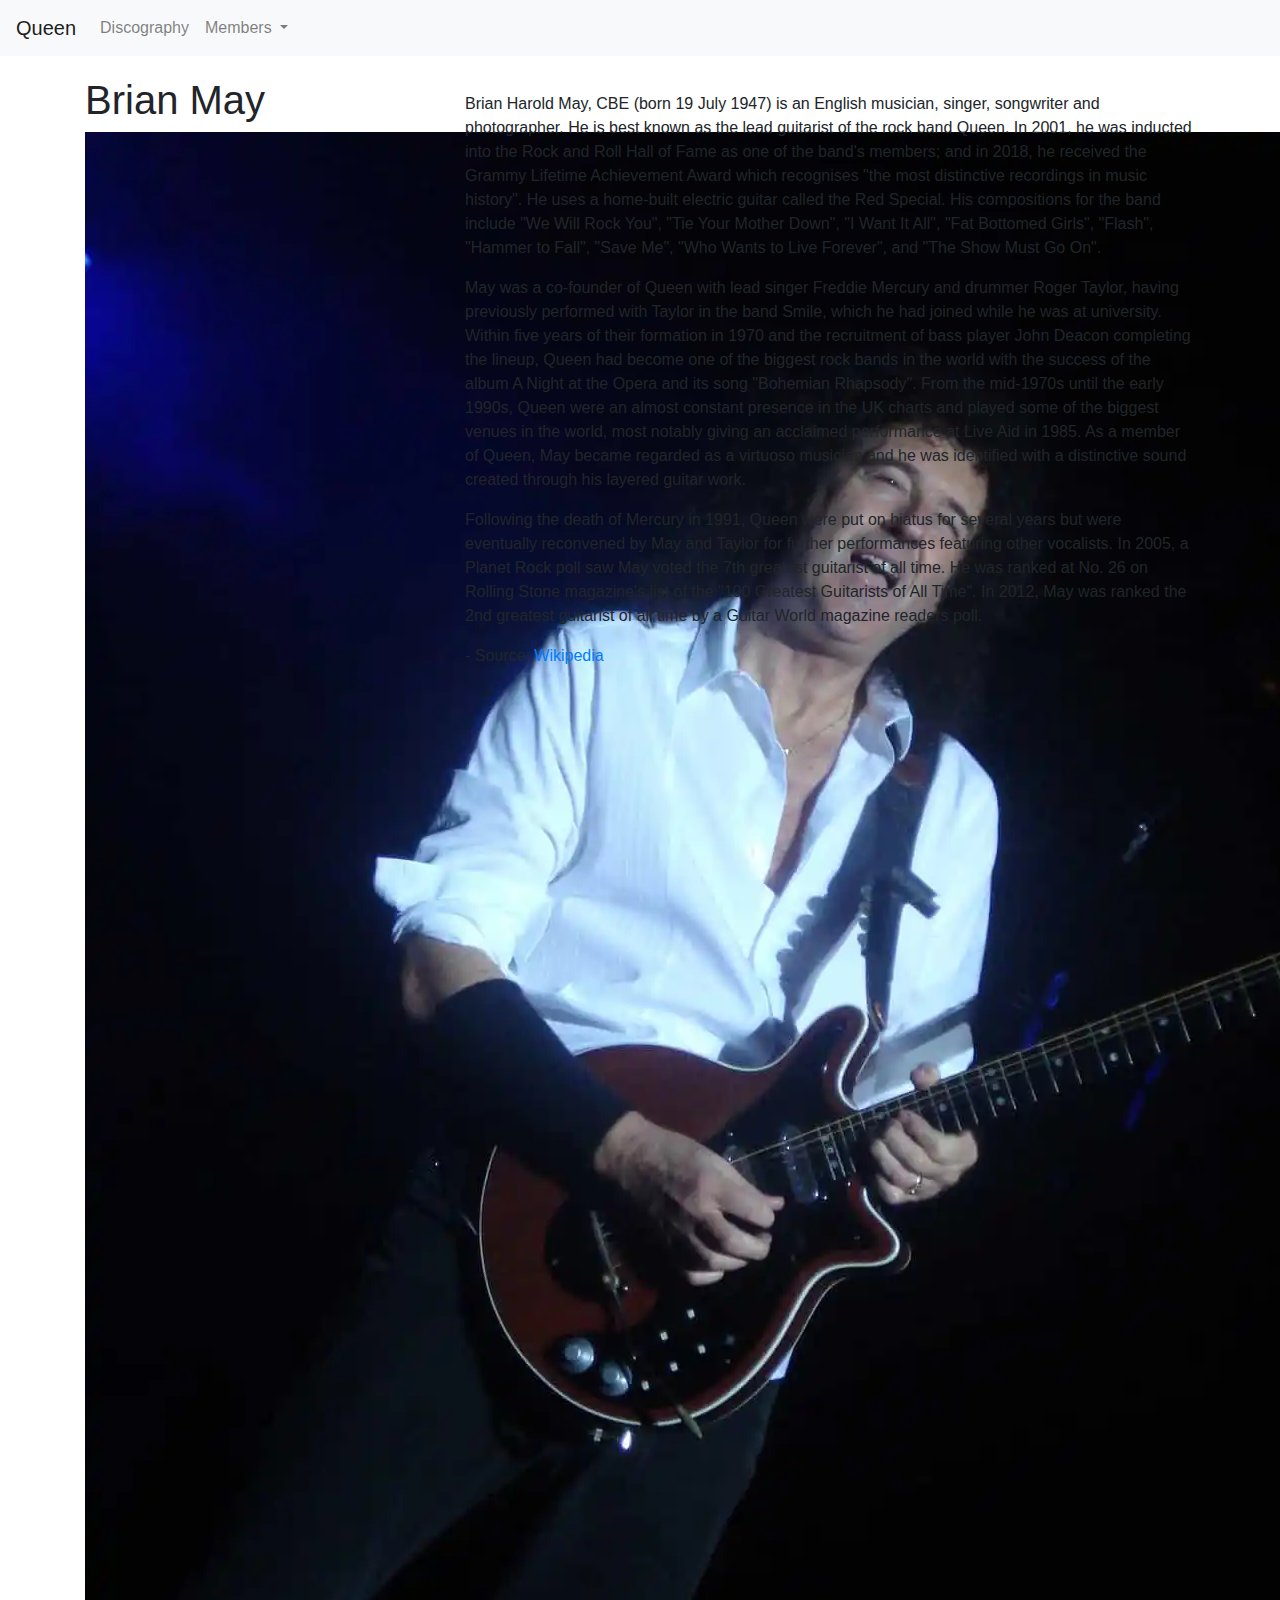
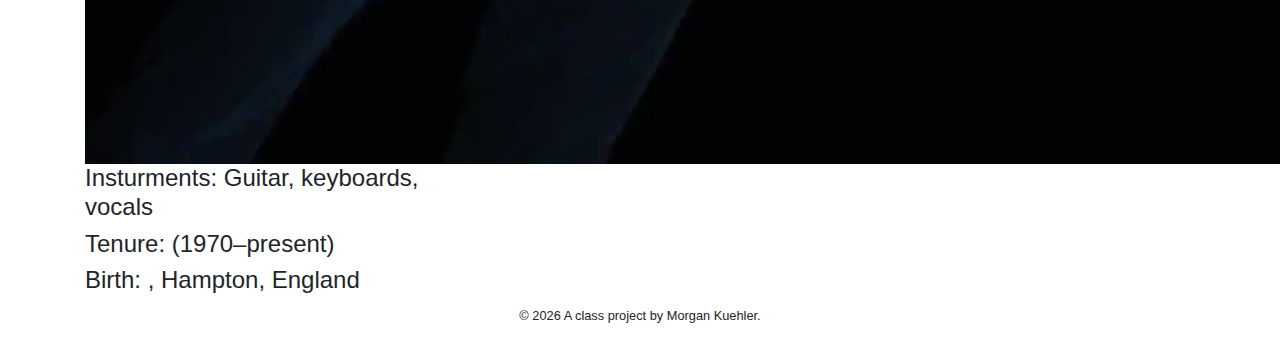
==== docs/brian-may.html @ 2bfaa563 "april 30" ====
<!doctype html>
<html lang="en">
<!-- A Intro to Coding for Journalists class project -->
<head>
  <title>Queen</title>
  <meta name="description" content="Default description">
  <meta charset="utf-8">
  <meta http-equiv="X-UA-Compatible" content="IE=edge" />
  <meta name="viewport" content="width=device-width, initial-scale=1, maximum-scale=1">
  <link rel="stylesheet" href="css/main.css">
</head>
<body>
  <nav class="navbar navbar-expand-lg navbar-light bg-light">
  <a class="navbar-brand" href="index.html">Queen</a>
  <button class="navbar-toggler" type="button" data-toggle="collapse" data-target="#navbarNavDropdown" aria-controls="navbarNavDropdown" aria-expanded="false" aria-label="Toggle navigation">
    <span class="navbar-toggler-icon"></span>
  </button>
  <div class="collapse navbar-collapse" id="navbarNavDropdown">
    <ul class="navbar-nav">
      <li class="nav-item">
        <a class="nav-link" href="disc.html">Discography</a>
      </li>
      <li class="nav-item dropdown">
        <a class="nav-link dropdown-toggle" href="#" id="navbarDropdownMenuLink" data-toggle="dropdown" aria-haspopup="true" aria-expanded="false">
          Members
        </a>
        <div class="dropdown-menu" aria-labelledby="navbarDropdownMenuLink">
          <a class="dropdown-item" href="freddie-mercury.html">Freddie Mercury</a>
          <a class="dropdown-item" href="brian-may.html">Brian May</a>
          <a class="dropdown-item" href="roger-taylor.html">Roger Taylor</a>
          <a class="dropdown-item" href="john-deacon.html">John Deacon</a>
        </div>
      </li>
    </ul>
  </div>
</nav>

  
<article class="container">
  <div class="row">
    <div class="col-sm-4 left-rail">
      <h1>Brian May</h1>
      <img class="member-image" src="img/members/brian-may-color.jpg" alt="Member Image">
      <h4>Insturments: Guitar, keyboards, vocals</h4>
      <h4>Tenure: (1970–present)</h4>
      <h4>Birth: , Hampton, England</h4>
    </div>
    <div class="col-sm-8">
      <p> <p>Brian Harold May, CBE (born 19 July 1947) is an English musician, singer, songwriter and photographer. He is best known as the lead guitarist of the rock band Queen. In 2001, he was inducted into the Rock and Roll Hall of Fame as one of the band's members; and in 2018, he received the Grammy Lifetime Achievement Award which recognises "the most distinctive recordings in music history". He uses a home-built electric guitar called the Red Special. His compositions for the band include "We Will Rock You", "Tie Your Mother Down", "I Want It All", "Fat Bottomed Girls", "Flash", "Hammer to Fall", "Save Me", "Who Wants to Live Forever", and "The Show Must Go On".</p>
<p>May was a co-founder of Queen with lead singer Freddie Mercury and drummer Roger Taylor, having previously performed with Taylor in the band Smile, which he had joined while he was at university. Within five years of their formation in 1970 and the recruitment of bass player John Deacon completing the lineup, Queen had become one of the biggest rock bands in the world with the success of the album A Night at the Opera and its song "Bohemian Rhapsody". From the mid-1970s until the early 1990s, Queen were an almost constant presence in the UK charts and played some of the biggest venues in the world, most notably giving an acclaimed performance at Live Aid in 1985. As a member of Queen, May became regarded as a virtuoso musician and he was identified with a distinctive sound created through his layered guitar work.</p>
<p>Following the death of Mercury in 1991, Queen were put on hiatus for several years but were eventually reconvened by May and Taylor for further performances featuring other vocalists. In 2005, a Planet Rock poll saw May voted the 7th greatest guitarist of all time. He was ranked at No. 26 on Rolling Stone magazine's list of the "100 Greatest Guitarists of All Time". In 2012, May was ranked the 2nd greatest guitarist of all time by a Guitar World magazine readers poll.</p>
<p>- Source: <a href="https://en.wikipedia.org/wiki/Brian_May">Wikipedia</a></p> </p>
    </div>
  </div>
</article>


  <p id="legal" class="center-block text-center">
  <small>&copy; <span class="copyright-year"></span>
  A class project by Morgan Kuehler.
</p>


  <script src="js/jquery.js"></script>
  <script src="js/popper.js"></script>
  <script src="js/bootstrap.js"></script>
  <script src="js/scripts.js"></script>
</body>
</html>
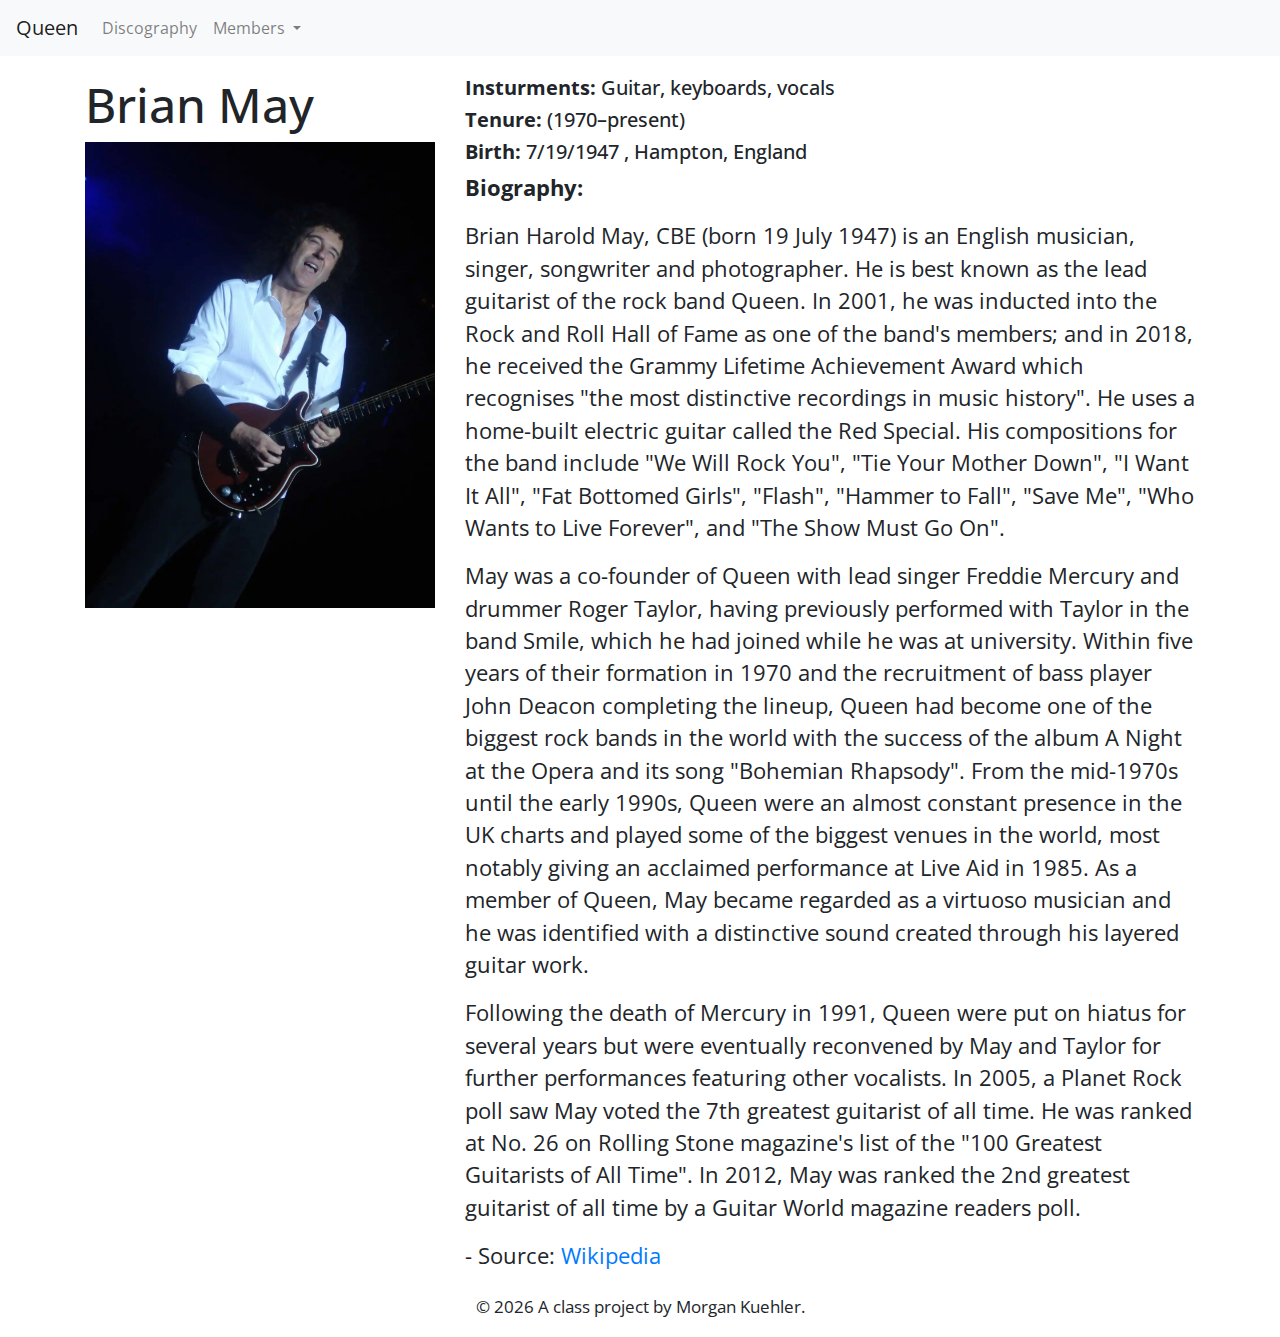
==== commit 49460008: "may 2" ====
--- a/docs/brian-may.html
+++ b/docs/brian-may.html
@@ -8,6 +8,7 @@
   <meta http-equiv="X-UA-Compatible" content="IE=edge" />
   <meta name="viewport" content="width=device-width, initial-scale=1, maximum-scale=1">
   <link rel="stylesheet" href="css/main.css">
+  <link href="https://fonts.googleapis.com/css?family=Open+Sans+Condensed:300" rel="stylesheet">
 </head>
 <body>
   <nav class="navbar navbar-expand-lg navbar-light bg-light">
@@ -40,13 +41,14 @@
   <div class="row">
     <div class="col-sm-4 left-rail">
       <h1>Brian May</h1>
-      <img class="member-image" src="img/members/brian-may-color.jpg" alt="Member Image">
-      <h4>Insturments: Guitar, keyboards, vocals</h4>
-      <h4>Tenure: (1970–present)</h4>
-      <h4>Birth: , Hampton, England</h4>
+      <img src="img/members/brian-may-color.jpg" alt="Member Image" class="img-fluid">
     </div>
     <div class="col-sm-8">
-      <p> <p>Brian Harold May, CBE (born 19 July 1947) is an English musician, singer, songwriter and photographer. He is best known as the lead guitarist of the rock band Queen. In 2001, he was inducted into the Rock and Roll Hall of Fame as one of the band's members; and in 2018, he received the Grammy Lifetime Achievement Award which recognises "the most distinctive recordings in music history". He uses a home-built electric guitar called the Red Special. His compositions for the band include "We Will Rock You", "Tie Your Mother Down", "I Want It All", "Fat Bottomed Girls", "Flash", "Hammer to Fall", "Save Me", "Who Wants to Live Forever", and "The Show Must Go On".</p>
+      <h5> <b>Insturments: </b> Guitar, keyboards, vocals</h5>
+      <h5> <b> Tenure: </b> (1970–present)</h5>
+      <h5> <b> Birth: </b> 7/19/1947 , Hampton, England</h5>
+        <p> <b> Biography: </b> </p>
+        <p> <p>Brian Harold May, CBE (born 19 July 1947) is an English musician, singer, songwriter and photographer. He is best known as the lead guitarist of the rock band Queen. In 2001, he was inducted into the Rock and Roll Hall of Fame as one of the band's members; and in 2018, he received the Grammy Lifetime Achievement Award which recognises "the most distinctive recordings in music history". He uses a home-built electric guitar called the Red Special. His compositions for the band include "We Will Rock You", "Tie Your Mother Down", "I Want It All", "Fat Bottomed Girls", "Flash", "Hammer to Fall", "Save Me", "Who Wants to Live Forever", and "The Show Must Go On".</p>
 <p>May was a co-founder of Queen with lead singer Freddie Mercury and drummer Roger Taylor, having previously performed with Taylor in the band Smile, which he had joined while he was at university. Within five years of their formation in 1970 and the recruitment of bass player John Deacon completing the lineup, Queen had become one of the biggest rock bands in the world with the success of the album A Night at the Opera and its song "Bohemian Rhapsody". From the mid-1970s until the early 1990s, Queen were an almost constant presence in the UK charts and played some of the biggest venues in the world, most notably giving an acclaimed performance at Live Aid in 1985. As a member of Queen, May became regarded as a virtuoso musician and he was identified with a distinctive sound created through his layered guitar work.</p>
 <p>Following the death of Mercury in 1991, Queen were put on hiatus for several years but were eventually reconvened by May and Taylor for further performances featuring other vocalists. In 2005, a Planet Rock poll saw May voted the 7th greatest guitarist of all time. He was ranked at No. 26 on Rolling Stone magazine's list of the "100 Greatest Guitarists of All Time". In 2012, May was ranked the 2nd greatest guitarist of all time by a Guitar World magazine readers poll.</p>
 <p>- Source: <a href="https://en.wikipedia.org/wiki/Brian_May">Wikipedia</a></p> </p>
--- a/docs/css/main.css
+++ b/docs/css/main.css
@@ -3,5 +3,5 @@
  * Copyright 2011-2019 The Bootstrap Authors
  * Copyright 2011-2019 Twitter, Inc.
  * Licensed under MIT (https://github.com/twbs/bootstrap/blob/master/LICENSE)
- */:root{--blue:#007bff;--indigo:#6610f2;--purple:#6f42c1;--pink:#e83e8c;--red:#dc3545;--orange:#fd7e14;--yellow:#ffc107;--green:#28a745;--teal:#20c997;--cyan:#17a2b8;--white:#fff;--gray:#6c757d;--gray-dark:#343a40;--primary:#007bff;--secondary:#6c757d;--success:#28a745;--info:#17a2b8;--warning:#ffc107;--danger:#dc3545;--light:#f8f9fa;--dark:#343a40;--breakpoint-xs:0;--breakpoint-sm:576px;--breakpoint-md:768px;--breakpoint-lg:992px;--breakpoint-xl:1200px;--font-family-sans-serif:-apple-system,BlinkMacSystemFont,"Segoe UI",Roboto,"Helvetica Neue",Arial,"Noto Sans",sans-serif,"Apple Color Emoji","Segoe UI Emoji","Segoe UI Symbol","Noto Color Emoji";--font-family-monospace:SFMono-Regular,Menlo,Monaco,Consolas,"Liberation Mono","Courier New",monospace}*,:after,:before{box-sizing:border-box}html{font-family:sans-serif;line-height:1.15;-webkit-text-size-adjust:100%;-webkit-tap-highlight-color:rgba(0,0,0,0)}article,aside,figcaption,figure,footer,header,hgroup,main,nav,section{display:block}body{margin:0;font-family:-apple-system,BlinkMacSystemFont,Segoe UI,Roboto,Helvetica Neue,Arial,Noto Sans,sans-serif;font-size:1rem;font-weight:400;line-height:1.5;color:#212529;text-align:left;background-color:#fff}[tabindex="-1"]:focus{outline:0!important}hr{box-sizing:content-box;height:0;overflow:visible}h1,h2,h3,h4,h5,h6{margin-top:0;margin-bottom:.5rem}p{margin-top:0;margin-bottom:1rem}abbr[data-original-title],abbr[title]{text-decoration:underline;-webkit-text-decoration:underline dotted;-moz-text-decoration:underline dotted;text-decoration:underline dotted;cursor:help;border-bottom:0;text-decoration-skip-ink:none}address{font-style:normal;line-height:inherit}address,dl,ol,ul{margin-bottom:1rem}dl,ol,ul{margin-top:0}ol ol,ol ul,ul ol,ul ul{margin-bottom:0}dt{font-weight:700}dd{margin-bottom:.5rem;margin-left:0}blockquote{margin:0 0 1rem}b,strong{font-weight:bolder}small{font-size:80%}sub,sup{position:relative;font-size:75%;line-height:0;vertical-align:baseline}sub{bottom:-.25em}sup{top:-.5em}a{color:#007bff;text-decoration:none;background-color:transparent}a:hover{color:#0056b3;text-decoration:underline}a:not([href]):not([tabindex]),a:not([href]):not([tabindex]):focus,a:not([href]):not([tabindex]):hover{color:inherit;text-decoration:none}a:not([href]):not([tabindex]):focus{outline:0}code,kbd,pre,samp{font-family:SFMono-Regular,Menlo,Monaco,Consolas,Liberation Mono,Courier New,monospace;font-size:1em}pre{margin-top:0;margin-bottom:1rem;overflow:auto}figure{margin:0 0 1rem}img{border-style:none}img,svg{vertical-align:middle}svg{overflow:hidden}table{border-collapse:collapse}caption{padding-top:.75rem;padding-bottom:.75rem;color:#6c757d;text-align:left;caption-side:bottom}th{text-align:inherit}label{display:inline-block;margin-bottom:.5rem}button{border-radius:0}button:focus{outline:1px dotted;outline:5px auto -webkit-focus-ring-color}button,input,optgroup,select,textarea{margin:0;font-family:inherit;font-size:inherit;line-height:inherit}button,input{overflow:visible}button,select{text-transform:none}select{word-wrap:normal}[type=button],[type=reset],[type=submit],button{-webkit-appearance:button}[type=button]:not(:disabled),[type=reset]:not(:disabled),[type=submit]:not(:disabled),button:not(:disabled){cursor:pointer}[type=button]::-moz-focus-inner,[type=reset]::-moz-focus-inner,[type=submit]::-moz-focus-inner,button::-moz-focus-inner{padding:0;border-style:none}input[type=checkbox],input[type=radio]{box-sizing:border-box;padding:0}input[type=date],input[type=datetime-local],input[type=month],input[type=time]{-webkit-appearance:listbox}textarea{overflow:auto;resize:vertical}fieldset{min-width:0;padding:0;margin:0;border:0}legend{display:block;width:100%;max-width:100%;padding:0;margin-bottom:.5rem;font-size:1.5rem;line-height:inherit;color:inherit;white-space:normal}progress{vertical-align:baseline}[type=number]::-webkit-inner-spin-button,[type=number]::-webkit-outer-spin-button{height:auto}[type=search]{outline-offset:-2px;-webkit-appearance:none}[type=search]::-webkit-search-decoration{-webkit-appearance:none}::-webkit-file-upload-button{font:inherit;-webkit-appearance:button}output{display:inline-block}summary{display:list-item;cursor:pointer}template{display:none}[hidden]{display:none!important}.h1,.h2,.h3,.h4,.h5,.h6,h1,h2,h3,h4,h5,h6{margin-bottom:.5rem;font-weight:500;line-height:1.2}.h1,h1{font-size:2.5rem}.h2,h2{font-size:2rem}.h3,h3{font-size:1.75rem}.h4,h4{font-size:1.5rem}.h5,h5{font-size:1.25rem}.h6,h6{font-size:1rem}.lead{font-size:1.25rem;font-weight:300}.display-1{font-size:6rem}.display-1,.display-2{font-weight:300;line-height:1.2}.display-2{font-size:5.5rem}.display-3{font-size:4.5rem}.display-3,.display-4{font-weight:300;line-height:1.2}.display-4{font-size:3.5rem}hr{margin-top:1rem;margin-bottom:1rem;border:0;border-top:1px solid rgba(0,0,0,.1)}.small,small{font-size:80%;font-weight:400}.mark,mark{padding:.2em;background-color:#fcf8e3}.list-inline,.list-unstyled{padding-left:0;list-style:none}.list-inline-item{display:inline-block}.list-inline-item:not(:last-child){margin-right:.5rem}.initialism{font-size:90%;text-transform:uppercase}.blockquote{margin-bottom:1rem;font-size:1.25rem}.blockquote-footer{display:block;font-size:80%;color:#6c757d}.blockquote-footer:before{content:"\2014\00A0"}.img-fluid,.img-thumbnail{max-width:100%;height:auto}.img-thumbnail{padding:.25rem;background-color:#fff;border:1px solid #dee2e6;border-radius:.25rem}.figure{display:inline-block}.figure-img{margin-bottom:.5rem;line-height:1}.figure-caption{font-size:90%;color:#6c757d}code{font-size:87.5%;color:#e83e8c;word-break:break-word}a>code{color:inherit}kbd{padding:.2rem .4rem;font-size:87.5%;color:#fff;background-color:#212529;border-radius:.2rem}kbd kbd{padding:0;font-size:100%;font-weight:700}pre{display:block;font-size:87.5%;color:#212529}pre code{font-size:inherit;color:inherit;word-break:normal}.pre-scrollable{max-height:340px;overflow-y:scroll}.container{width:100%;padding-right:15px;padding-left:15px;margin-right:auto;margin-left:auto}@media (min-width:576px){.container{max-width:540px}}@media (min-width:768px){.container{max-width:720px}}@media (min-width:992px){.container{max-width:960px}}@media (min-width:1200px){.container{max-width:1140px}}.container-fluid{width:100%;padding-right:15px;padding-left:15px;margin-right:auto;margin-left:auto}.row{display:-ms-flexbox;display:flex;-ms-flex-wrap:wrap;flex-wrap:wrap;margin-right:-15px;margin-left:-15px}.no-gutters{margin-right:0;margin-left:0}.no-gutters>.col,.no-gutters>[class*=col-]{padding-right:0;padding-left:0}.col,.col-1,.col-2,.col-3,.col-4,.col-5,.col-6,.col-7,.col-8,.col-9,.col-10,.col-11,.col-12,.col-auto,.col-lg,.col-lg-1,.col-lg-2,.col-lg-3,.col-lg-4,.col-lg-5,.col-lg-6,.col-lg-7,.col-lg-8,.col-lg-9,.col-lg-10,.col-lg-11,.col-lg-12,.col-lg-auto,.col-md,.col-md-1,.col-md-2,.col-md-3,.col-md-4,.col-md-5,.col-md-6,.col-md-7,.col-md-8,.col-md-9,.col-md-10,.col-md-11,.col-md-12,.col-md-auto,.col-sm,.col-sm-1,.col-sm-2,.col-sm-3,.col-sm-4,.col-sm-5,.col-sm-6,.col-sm-7,.col-sm-8,.col-sm-9,.col-sm-10,.col-sm-11,.col-sm-12,.col-sm-auto,.col-xl,.col-xl-1,.col-xl-2,.col-xl-3,.col-xl-4,.col-xl-5,.col-xl-6,.col-xl-7,.col-xl-8,.col-xl-9,.col-xl-10,.col-xl-11,.col-xl-12,.col-xl-auto{position:relative;width:100%;padding-right:15px;padding-left:15px}.col{-ms-flex-preferred-size:0;flex-basis:0;-ms-flex-positive:1;flex-grow:1;max-width:100%}.col-auto{-ms-flex:0 0 auto;flex:0 0 auto;width:auto;max-width:100%}.col-1{-ms-flex:0 0 8.33333%;flex:0 0 8.33333%;max-width:8.33333%}.col-2{-ms-flex:0 0 16.66667%;flex:0 0 16.66667%;max-width:16.66667%}.col-3{-ms-flex:0 0 25%;flex:0 0 25%;max-width:25%}.col-4{-ms-flex:0 0 33.33333%;flex:0 0 33.33333%;max-width:33.33333%}.col-5{-ms-flex:0 0 41.66667%;flex:0 0 41.66667%;max-width:41.66667%}.col-6{-ms-flex:0 0 50%;flex:0 0 50%;max-width:50%}.col-7{-ms-flex:0 0 58.33333%;flex:0 0 58.33333%;max-width:58.33333%}.col-8{-ms-flex:0 0 66.66667%;flex:0 0 66.66667%;max-width:66.66667%}.col-9{-ms-flex:0 0 75%;flex:0 0 75%;max-width:75%}.col-10{-ms-flex:0 0 83.33333%;flex:0 0 83.33333%;max-width:83.33333%}.col-11{-ms-flex:0 0 91.66667%;flex:0 0 91.66667%;max-width:91.66667%}.col-12{-ms-flex:0 0 100%;flex:0 0 100%;max-width:100%}.order-first{-ms-flex-order:-1;order:-1}.order-last{-ms-flex-order:13;order:13}.order-0{-ms-flex-order:0;order:0}.order-1{-ms-flex-order:1;order:1}.order-2{-ms-flex-order:2;order:2}.order-3{-ms-flex-order:3;order:3}.order-4{-ms-flex-order:4;order:4}.order-5{-ms-flex-order:5;order:5}.order-6{-ms-flex-order:6;order:6}.order-7{-ms-flex-order:7;order:7}.order-8{-ms-flex-order:8;order:8}.order-9{-ms-flex-order:9;order:9}.order-10{-ms-flex-order:10;order:10}.order-11{-ms-flex-order:11;order:11}.order-12{-ms-flex-order:12;order:12}.offset-1{margin-left:8.33333%}.offset-2{margin-left:16.66667%}.offset-3{margin-left:25%}.offset-4{margin-left:33.33333%}.offset-5{margin-left:41.66667%}.offset-6{margin-left:50%}.offset-7{margin-left:58.33333%}.offset-8{margin-left:66.66667%}.offset-9{margin-left:75%}.offset-10{margin-left:83.33333%}.offset-11{margin-left:91.66667%}@media (min-width:576px){.col-sm{-ms-flex-preferred-size:0;flex-basis:0;-ms-flex-positive:1;flex-grow:1;max-width:100%}.col-sm-auto{-ms-flex:0 0 auto;flex:0 0 auto;width:auto;max-width:100%}.col-sm-1{-ms-flex:0 0 8.33333%;flex:0 0 8.33333%;max-width:8.33333%}.col-sm-2{-ms-flex:0 0 16.66667%;flex:0 0 16.66667%;max-width:16.66667%}.col-sm-3{-ms-flex:0 0 25%;flex:0 0 25%;max-width:25%}.col-sm-4{-ms-flex:0 0 33.33333%;flex:0 0 33.33333%;max-width:33.33333%}.col-sm-5{-ms-flex:0 0 41.66667%;flex:0 0 41.66667%;max-width:41.66667%}.col-sm-6{-ms-flex:0 0 50%;flex:0 0 50%;max-width:50%}.col-sm-7{-ms-flex:0 0 58.33333%;flex:0 0 58.33333%;max-width:58.33333%}.col-sm-8{-ms-flex:0 0 66.66667%;flex:0 0 66.66667%;max-width:66.66667%}.col-sm-9{-ms-flex:0 0 75%;flex:0 0 75%;max-width:75%}.col-sm-10{-ms-flex:0 0 83.33333%;flex:0 0 83.33333%;max-width:83.33333%}.col-sm-11{-ms-flex:0 0 91.66667%;flex:0 0 91.66667%;max-width:91.66667%}.col-sm-12{-ms-flex:0 0 100%;flex:0 0 100%;max-width:100%}.order-sm-first{-ms-flex-order:-1;order:-1}.order-sm-last{-ms-flex-order:13;order:13}.order-sm-0{-ms-flex-order:0;order:0}.order-sm-1{-ms-flex-order:1;order:1}.order-sm-2{-ms-flex-order:2;order:2}.order-sm-3{-ms-flex-order:3;order:3}.order-sm-4{-ms-flex-order:4;order:4}.order-sm-5{-ms-flex-order:5;order:5}.order-sm-6{-ms-flex-order:6;order:6}.order-sm-7{-ms-flex-order:7;order:7}.order-sm-8{-ms-flex-order:8;order:8}.order-sm-9{-ms-flex-order:9;order:9}.order-sm-10{-ms-flex-order:10;order:10}.order-sm-11{-ms-flex-order:11;order:11}.order-sm-12{-ms-flex-order:12;order:12}.offset-sm-0{margin-left:0}.offset-sm-1{margin-left:8.33333%}.offset-sm-2{margin-left:16.66667%}.offset-sm-3{margin-left:25%}.offset-sm-4{margin-left:33.33333%}.offset-sm-5{margin-left:41.66667%}.offset-sm-6{margin-left:50%}.offset-sm-7{margin-left:58.33333%}.offset-sm-8{margin-left:66.66667%}.offset-sm-9{margin-left:75%}.offset-sm-10{margin-left:83.33333%}.offset-sm-11{margin-left:91.66667%}}@media (min-width:768px){.col-md{-ms-flex-preferred-size:0;flex-basis:0;-ms-flex-positive:1;flex-grow:1;max-width:100%}.col-md-auto{-ms-flex:0 0 auto;flex:0 0 auto;width:auto;max-width:100%}.col-md-1{-ms-flex:0 0 8.33333%;flex:0 0 8.33333%;max-width:8.33333%}.col-md-2{-ms-flex:0 0 16.66667%;flex:0 0 16.66667%;max-width:16.66667%}.col-md-3{-ms-flex:0 0 25%;flex:0 0 25%;max-width:25%}.col-md-4{-ms-flex:0 0 33.33333%;flex:0 0 33.33333%;max-width:33.33333%}.col-md-5{-ms-flex:0 0 41.66667%;flex:0 0 41.66667%;max-width:41.66667%}.col-md-6{-ms-flex:0 0 50%;flex:0 0 50%;max-width:50%}.col-md-7{-ms-flex:0 0 58.33333%;flex:0 0 58.33333%;max-width:58.33333%}.col-md-8{-ms-flex:0 0 66.66667%;flex:0 0 66.66667%;max-width:66.66667%}.col-md-9{-ms-flex:0 0 75%;flex:0 0 75%;max-width:75%}.col-md-10{-ms-flex:0 0 83.33333%;flex:0 0 83.33333%;max-width:83.33333%}.col-md-11{-ms-flex:0 0 91.66667%;flex:0 0 91.66667%;max-width:91.66667%}.col-md-12{-ms-flex:0 0 100%;flex:0 0 100%;max-width:100%}.order-md-first{-ms-flex-order:-1;order:-1}.order-md-last{-ms-flex-order:13;order:13}.order-md-0{-ms-flex-order:0;order:0}.order-md-1{-ms-flex-order:1;order:1}.order-md-2{-ms-flex-order:2;order:2}.order-md-3{-ms-flex-order:3;order:3}.order-md-4{-ms-flex-order:4;order:4}.order-md-5{-ms-flex-order:5;order:5}.order-md-6{-ms-flex-order:6;order:6}.order-md-7{-ms-flex-order:7;order:7}.order-md-8{-ms-flex-order:8;order:8}.order-md-9{-ms-flex-order:9;order:9}.order-md-10{-ms-flex-order:10;order:10}.order-md-11{-ms-flex-order:11;order:11}.order-md-12{-ms-flex-order:12;order:12}.offset-md-0{margin-left:0}.offset-md-1{margin-left:8.33333%}.offset-md-2{margin-left:16.66667%}.offset-md-3{margin-left:25%}.offset-md-4{margin-left:33.33333%}.offset-md-5{margin-left:41.66667%}.offset-md-6{margin-left:50%}.offset-md-7{margin-left:58.33333%}.offset-md-8{margin-left:66.66667%}.offset-md-9{margin-left:75%}.offset-md-10{margin-left:83.33333%}.offset-md-11{margin-left:91.66667%}}@media (min-width:992px){.col-lg{-ms-flex-preferred-size:0;flex-basis:0;-ms-flex-positive:1;flex-grow:1;max-width:100%}.col-lg-auto{-ms-flex:0 0 auto;flex:0 0 auto;width:auto;max-width:100%}.col-lg-1{-ms-flex:0 0 8.33333%;flex:0 0 8.33333%;max-width:8.33333%}.col-lg-2{-ms-flex:0 0 16.66667%;flex:0 0 16.66667%;max-width:16.66667%}.col-lg-3{-ms-flex:0 0 25%;flex:0 0 25%;max-width:25%}.col-lg-4{-ms-flex:0 0 33.33333%;flex:0 0 33.33333%;max-width:33.33333%}.col-lg-5{-ms-flex:0 0 41.66667%;flex:0 0 41.66667%;max-width:41.66667%}.col-lg-6{-ms-flex:0 0 50%;flex:0 0 50%;max-width:50%}.col-lg-7{-ms-flex:0 0 58.33333%;flex:0 0 58.33333%;max-width:58.33333%}.col-lg-8{-ms-flex:0 0 66.66667%;flex:0 0 66.66667%;max-width:66.66667%}.col-lg-9{-ms-flex:0 0 75%;flex:0 0 75%;max-width:75%}.col-lg-10{-ms-flex:0 0 83.33333%;flex:0 0 83.33333%;max-width:83.33333%}.col-lg-11{-ms-flex:0 0 91.66667%;flex:0 0 91.66667%;max-width:91.66667%}.col-lg-12{-ms-flex:0 0 100%;flex:0 0 100%;max-width:100%}.order-lg-first{-ms-flex-order:-1;order:-1}.order-lg-last{-ms-flex-order:13;order:13}.order-lg-0{-ms-flex-order:0;order:0}.order-lg-1{-ms-flex-order:1;order:1}.order-lg-2{-ms-flex-order:2;order:2}.order-lg-3{-ms-flex-order:3;order:3}.order-lg-4{-ms-flex-order:4;order:4}.order-lg-5{-ms-flex-order:5;order:5}.order-lg-6{-ms-flex-order:6;order:6}.order-lg-7{-ms-flex-order:7;order:7}.order-lg-8{-ms-flex-order:8;order:8}.order-lg-9{-ms-flex-order:9;order:9}.order-lg-10{-ms-flex-order:10;order:10}.order-lg-11{-ms-flex-order:11;order:11}.order-lg-12{-ms-flex-order:12;order:12}.offset-lg-0{margin-left:0}.offset-lg-1{margin-left:8.33333%}.offset-lg-2{margin-left:16.66667%}.offset-lg-3{margin-left:25%}.offset-lg-4{margin-left:33.33333%}.offset-lg-5{margin-left:41.66667%}.offset-lg-6{margin-left:50%}.offset-lg-7{margin-left:58.33333%}.offset-lg-8{margin-left:66.66667%}.offset-lg-9{margin-left:75%}.offset-lg-10{margin-left:83.33333%}.offset-lg-11{margin-left:91.66667%}}@media (min-width:1200px){.col-xl{-ms-flex-preferred-size:0;flex-basis:0;-ms-flex-positive:1;flex-grow:1;max-width:100%}.col-xl-auto{-ms-flex:0 0 auto;flex:0 0 auto;width:auto;max-width:100%}.col-xl-1{-ms-flex:0 0 8.33333%;flex:0 0 8.33333%;max-width:8.33333%}.col-xl-2{-ms-flex:0 0 16.66667%;flex:0 0 16.66667%;max-width:16.66667%}.col-xl-3{-ms-flex:0 0 25%;flex:0 0 25%;max-width:25%}.col-xl-4{-ms-flex:0 0 33.33333%;flex:0 0 33.33333%;max-width:33.33333%}.col-xl-5{-ms-flex:0 0 41.66667%;flex:0 0 41.66667%;max-width:41.66667%}.col-xl-6{-ms-flex:0 0 50%;flex:0 0 50%;max-width:50%}.col-xl-7{-ms-flex:0 0 58.33333%;flex:0 0 58.33333%;max-width:58.33333%}.col-xl-8{-ms-flex:0 0 66.66667%;flex:0 0 66.66667%;max-width:66.66667%}.col-xl-9{-ms-flex:0 0 75%;flex:0 0 75%;max-width:75%}.col-xl-10{-ms-flex:0 0 83.33333%;flex:0 0 83.33333%;max-width:83.33333%}.col-xl-11{-ms-flex:0 0 91.66667%;flex:0 0 91.66667%;max-width:91.66667%}.col-xl-12{-ms-flex:0 0 100%;flex:0 0 100%;max-width:100%}.order-xl-first{-ms-flex-order:-1;order:-1}.order-xl-last{-ms-flex-order:13;order:13}.order-xl-0{-ms-flex-order:0;order:0}.order-xl-1{-ms-flex-order:1;order:1}.order-xl-2{-ms-flex-order:2;order:2}.order-xl-3{-ms-flex-order:3;order:3}.order-xl-4{-ms-flex-order:4;order:4}.order-xl-5{-ms-flex-order:5;order:5}.order-xl-6{-ms-flex-order:6;order:6}.order-xl-7{-ms-flex-order:7;order:7}.order-xl-8{-ms-flex-order:8;order:8}.order-xl-9{-ms-flex-order:9;order:9}.order-xl-10{-ms-flex-order:10;order:10}.order-xl-11{-ms-flex-order:11;order:11}.order-xl-12{-ms-flex-order:12;order:12}.offset-xl-0{margin-left:0}.offset-xl-1{margin-left:8.33333%}.offset-xl-2{margin-left:16.66667%}.offset-xl-3{margin-left:25%}.offset-xl-4{margin-left:33.33333%}.offset-xl-5{margin-left:41.66667%}.offset-xl-6{margin-left:50%}.offset-xl-7{margin-left:58.33333%}.offset-xl-8{margin-left:66.66667%}.offset-xl-9{margin-left:75%}.offset-xl-10{margin-left:83.33333%}.offset-xl-11{margin-left:91.66667%}}.table{width:100%;margin-bottom:1rem;color:#212529}.table td,.table th{padding:.75rem;vertical-align:top;border-top:1px solid #dee2e6}.table thead th{vertical-align:bottom;border-bottom:2px solid #dee2e6}.table tbody+tbody{border-top:2px solid #dee2e6}.table-sm td,.table-sm th{padding:.3rem}.table-bordered,.table-bordered td,.table-bordered th{border:1px solid #dee2e6}.table-bordered thead td,.table-bordered thead th{border-bottom-width:2px}.table-borderless tbody+tbody,.table-borderless td,.table-borderless th,.table-borderless thead th{border:0}.table-striped tbody tr:nth-of-type(odd){background-color:rgba(0,0,0,.05)}.table-hover tbody tr:hover{color:#212529;background-color:rgba(0,0,0,.075)}.table-primary,.table-primary>td,.table-primary>th{background-color:#b8daff}.table-primary tbody+tbody,.table-primary td,.table-primary th,.table-primary thead th{border-color:#7abaff}.table-hover .table-primary:hover,.table-hover .table-primary:hover>td,.table-hover .table-primary:hover>th{background-color:#9fcdff}.table-secondary,.table-secondary>td,.table-secondary>th{background-color:#d6d8db}.table-secondary tbody+tbody,.table-secondary td,.table-secondary th,.table-secondary thead th{border-color:#b3b7bb}.table-hover .table-secondary:hover,.table-hover .table-secondary:hover>td,.table-hover .table-secondary:hover>th{background-color:#c8cbcf}.table-success,.table-success>td,.table-success>th{background-color:#c3e6cb}.table-success tbody+tbody,.table-success td,.table-success th,.table-success thead th{border-color:#8fd19e}.table-hover .table-success:hover,.table-hover .table-success:hover>td,.table-hover .table-success:hover>th{background-color:#b1dfbb}.table-info,.table-info>td,.table-info>th{background-color:#bee5eb}.table-info tbody+tbody,.table-info td,.table-info th,.table-info thead th{border-color:#86cfda}.table-hover .table-info:hover,.table-hover .table-info:hover>td,.table-hover .table-info:hover>th{background-color:#abdde5}.table-warning,.table-warning>td,.table-warning>th{background-color:#ffeeba}.table-warning tbody+tbody,.table-warning td,.table-warning th,.table-warning thead th{border-color:#ffdf7e}.table-hover .table-warning:hover,.table-hover .table-warning:hover>td,.table-hover .table-warning:hover>th{background-color:#ffe8a1}.table-danger,.table-danger>td,.table-danger>th{background-color:#f5c6cb}.table-danger tbody+tbody,.table-danger td,.table-danger th,.table-danger thead th{border-color:#ed969e}.table-hover .table-danger:hover,.table-hover .table-danger:hover>td,.table-hover .table-danger:hover>th{background-color:#f1b0b7}.table-light,.table-light>td,.table-light>th{background-color:#fdfdfe}.table-light tbody+tbody,.table-light td,.table-light th,.table-light thead th{border-color:#fbfcfc}.table-hover .table-light:hover,.table-hover .table-light:hover>td,.table-hover .table-light:hover>th{background-color:#ececf6}.table-dark,.table-dark>td,.table-dark>th{background-color:#c6c8ca}.table-dark tbody+tbody,.table-dark td,.table-dark th,.table-dark thead th{border-color:#95999c}.table-hover .table-dark:hover,.table-hover .table-dark:hover>td,.table-hover .table-dark:hover>th{background-color:#b9bbbe}.table-active,.table-active>td,.table-active>th,.table-hover .table-active:hover,.table-hover .table-active:hover>td,.table-hover .table-active:hover>th{background-color:rgba(0,0,0,.075)}.table .thead-dark th{color:#fff;background-color:#343a40;border-color:#454d55}.table .thead-light th{color:#495057;background-color:#e9ecef;border-color:#dee2e6}.table-dark{color:#fff;background-color:#343a40}.table-dark td,.table-dark th,.table-dark thead th{border-color:#454d55}.table-dark.table-bordered{border:0}.table-dark.table-striped tbody tr:nth-of-type(odd){background-color:hsla(0,0%,100%,.05)}.table-dark.table-hover tbody tr:hover{color:#fff;background-color:hsla(0,0%,100%,.075)}@media (max-width:575.98px){.table-responsive-sm{display:block;width:100%;overflow-x:auto;-webkit-overflow-scrolling:touch}.table-responsive-sm>.table-bordered{border:0}}@media (max-width:767.98px){.table-responsive-md{display:block;width:100%;overflow-x:auto;-webkit-overflow-scrolling:touch}.table-responsive-md>.table-bordered{border:0}}@media (max-width:991.98px){.table-responsive-lg{display:block;width:100%;overflow-x:auto;-webkit-overflow-scrolling:touch}.table-responsive-lg>.table-bordered{border:0}}@media (max-width:1199.98px){.table-responsive-xl{display:block;width:100%;overflow-x:auto;-webkit-overflow-scrolling:touch}.table-responsive-xl>.table-bordered{border:0}}.table-responsive{display:block;width:100%;overflow-x:auto;-webkit-overflow-scrolling:touch}.table-responsive>.table-bordered{border:0}.form-control{display:block;width:100%;height:calc(1.5em + .75rem + 2px);padding:.375rem .75rem;font-size:1rem;font-weight:400;line-height:1.5;color:#495057;background-color:#fff;background-clip:padding-box;border:1px solid #ced4da;border-radius:.25rem;transition:border-color .15s ease-in-out,box-shadow .15s ease-in-out}@media (prefers-reduced-motion:reduce){.form-control{transition:none}}.form-control::-ms-expand{background-color:transparent;border:0}.form-control:focus{color:#495057;background-color:#fff;border-color:#80bdff;outline:0;box-shadow:0 0 0 .2rem rgba(0,123,255,.25)}.form-control::-webkit-input-placeholder{color:#6c757d;opacity:1}.form-control::-moz-placeholder{color:#6c757d;opacity:1}.form-control:-ms-input-placeholder,.form-control::-ms-input-placeholder{color:#6c757d;opacity:1}.form-control::placeholder{color:#6c757d;opacity:1}.form-control:disabled,.form-control[readonly]{background-color:#e9ecef;opacity:1}select.form-control:focus::-ms-value{color:#495057;background-color:#fff}.form-control-file,.form-control-range{display:block;width:100%}.col-form-label{padding-top:calc(.375rem + 1px);padding-bottom:calc(.375rem + 1px);margin-bottom:0;font-size:inherit;line-height:1.5}.col-form-label-lg{padding-top:calc(.5rem + 1px);padding-bottom:calc(.5rem + 1px);font-size:1.25rem;line-height:1.5}.col-form-label-sm{padding-top:calc(.25rem + 1px);padding-bottom:calc(.25rem + 1px);font-size:.875rem;line-height:1.5}.form-control-plaintext{display:block;width:100%;padding-top:.375rem;padding-bottom:.375rem;margin-bottom:0;line-height:1.5;color:#212529;background-color:transparent;border:solid transparent;border-width:1px 0}.form-control-plaintext.form-control-lg,.form-control-plaintext.form-control-sm{padding-right:0;padding-left:0}.form-control-sm{height:calc(1.5em + .5rem + 2px);padding:.25rem .5rem;font-size:.875rem;line-height:1.5;border-radius:.2rem}.form-control-lg{height:calc(1.5em + 1rem + 2px);padding:.5rem 1rem;font-size:1.25rem;line-height:1.5;border-radius:.3rem}select.form-control[multiple],select.form-control[size],textarea.form-control{height:auto}.form-group{margin-bottom:1rem}.form-text{display:block;margin-top:.25rem}.form-row{display:-ms-flexbox;display:flex;-ms-flex-wrap:wrap;flex-wrap:wrap;margin-right:-5px;margin-left:-5px}.form-row>.col,.form-row>[class*=col-]{padding-right:5px;padding-left:5px}.form-check{position:relative;display:block;padding-left:1.25rem}.form-check-input{position:absolute;margin-top:.3rem;margin-left:-1.25rem}.form-check-input:disabled~.form-check-label{color:#6c757d}.form-check-label{margin-bottom:0}.form-check-inline{display:-ms-inline-flexbox;display:inline-flex;-ms-flex-align:center;align-items:center;padding-left:0;margin-right:.75rem}.form-check-inline .form-check-input{position:static;margin-top:0;margin-right:.3125rem;margin-left:0}.valid-feedback{display:none;width:100%;margin-top:.25rem;font-size:80%;color:#28a745}.valid-tooltip{position:absolute;top:100%;z-index:5;display:none;max-width:100%;padding:.25rem .5rem;margin-top:.1rem;font-size:.875rem;line-height:1.5;color:#fff;background-color:rgba(40,167,69,.9);border-radius:.25rem}.form-control.is-valid,.was-validated .form-control:valid{border-color:#28a745;padding-right:calc(1.5em + .75rem);background-image:url("data:image/svg+xml;charset=utf-8,%3Csvg xmlns='http://www.w3.org/2000/svg' viewBox='0 0 8 8'%3E%3Cpath fill='%2328a745' d='M2.3 6.73L.6 4.53c-.4-1.04.46-1.4 1.1-.8l1.1 1.4 3.4-3.8c.6-.63 1.6-.27 1.2.7l-4 4.6c-.43.5-.8.4-1.1.1z'/%3E%3C/svg%3E");background-repeat:no-repeat;background-position:100% calc(.375em + .1875rem);background-size:calc(.75em + .375rem) calc(.75em + .375rem)}.form-control.is-valid:focus,.was-validated .form-control:valid:focus{border-color:#28a745;box-shadow:0 0 0 .2rem rgba(40,167,69,.25)}.form-control.is-valid~.valid-feedback,.form-control.is-valid~.valid-tooltip,.was-validated .form-control:valid~.valid-feedback,.was-validated .form-control:valid~.valid-tooltip{display:block}.was-validated textarea.form-control:valid,textarea.form-control.is-valid{padding-right:calc(1.5em + .75rem);background-position:top calc(.375em + .1875rem) right calc(.375em + .1875rem)}.custom-select.is-valid,.was-validated .custom-select:valid{border-color:#28a745;padding-right:calc((1em + .75rem) * 3 / 4 + 1.75rem);background:url("data:image/svg+xml;charset=utf-8,%3Csvg xmlns='http://www.w3.org/2000/svg' viewBox='0 0 4 5'%3E%3Cpath fill='%23343a40' d='M2 0L0 2h4zm0 5L0 3h4z'/%3E%3C/svg%3E") no-repeat right .75rem center/8px 10px,url("data:image/svg+xml;charset=utf-8,%3Csvg xmlns='http://www.w3.org/2000/svg' viewBox='0 0 8 8'%3E%3Cpath fill='%2328a745' d='M2.3 6.73L.6 4.53c-.4-1.04.46-1.4 1.1-.8l1.1 1.4 3.4-3.8c.6-.63 1.6-.27 1.2.7l-4 4.6c-.43.5-.8.4-1.1.1z'/%3E%3C/svg%3E") #fff no-repeat center right 1.75rem/calc(.75em + .375rem) calc(.75em + .375rem)}.custom-select.is-valid:focus,.was-validated .custom-select:valid:focus{border-color:#28a745;box-shadow:0 0 0 .2rem rgba(40,167,69,.25)}.custom-select.is-valid~.valid-feedback,.custom-select.is-valid~.valid-tooltip,.form-control-file.is-valid~.valid-feedback,.form-control-file.is-valid~.valid-tooltip,.was-validated .custom-select:valid~.valid-feedback,.was-validated .custom-select:valid~.valid-tooltip,.was-validated .form-control-file:valid~.valid-feedback,.was-validated .form-control-file:valid~.valid-tooltip{display:block}.form-check-input.is-valid~.form-check-label,.was-validated .form-check-input:valid~.form-check-label{color:#28a745}.form-check-input.is-valid~.valid-feedback,.form-check-input.is-valid~.valid-tooltip,.was-validated .form-check-input:valid~.valid-feedback,.was-validated .form-check-input:valid~.valid-tooltip{display:block}.custom-control-input.is-valid~.custom-control-label,.was-validated .custom-control-input:valid~.custom-control-label{color:#28a745}.custom-control-input.is-valid~.custom-control-label:before,.was-validated .custom-control-input:valid~.custom-control-label:before{border-color:#28a745}.custom-control-input.is-valid~.valid-feedback,.custom-control-input.is-valid~.valid-tooltip,.was-validated .custom-control-input:valid~.valid-feedback,.was-validated .custom-control-input:valid~.valid-tooltip{display:block}.custom-control-input.is-valid:checked~.custom-control-label:before,.was-validated .custom-control-input:valid:checked~.custom-control-label:before{border-color:#34ce57;background-color:#34ce57}.custom-control-input.is-valid:focus~.custom-control-label:before,.was-validated .custom-control-input:valid:focus~.custom-control-label:before{box-shadow:0 0 0 .2rem rgba(40,167,69,.25)}.custom-control-input.is-valid:focus:not(:checked)~.custom-control-label:before,.custom-file-input.is-valid~.custom-file-label,.was-validated .custom-control-input:valid:focus:not(:checked)~.custom-control-label:before,.was-validated .custom-file-input:valid~.custom-file-label{border-color:#28a745}.custom-file-input.is-valid~.valid-feedback,.custom-file-input.is-valid~.valid-tooltip,.was-validated .custom-file-input:valid~.valid-feedback,.was-validated .custom-file-input:valid~.valid-tooltip{display:block}.custom-file-input.is-valid:focus~.custom-file-label,.was-validated .custom-file-input:valid:focus~.custom-file-label{border-color:#28a745;box-shadow:0 0 0 .2rem rgba(40,167,69,.25)}.invalid-feedback{display:none;width:100%;margin-top:.25rem;font-size:80%;color:#dc3545}.invalid-tooltip{position:absolute;top:100%;z-index:5;display:none;max-width:100%;padding:.25rem .5rem;margin-top:.1rem;font-size:.875rem;line-height:1.5;color:#fff;background-color:rgba(220,53,69,.9);border-radius:.25rem}.form-control.is-invalid,.was-validated .form-control:invalid{border-color:#dc3545;padding-right:calc(1.5em + .75rem);background-image:url("data:image/svg+xml;charset=utf-8,%3Csvg xmlns='http://www.w3.org/2000/svg' fill='%23dc3545' viewBox='-2 -2 7 7'%3E%3Cpath stroke='%23dc3545' d='M0 0l3 3m0-3L0 3'/%3E%3Ccircle r='.5'/%3E%3Ccircle cx='3' r='.5'/%3E%3Ccircle cy='3' r='.5'/%3E%3Ccircle cx='3' cy='3' r='.5'/%3E%3C/svg%3E");background-repeat:no-repeat;background-position:100% calc(.375em + .1875rem);background-size:calc(.75em + .375rem) calc(.75em + .375rem)}.form-control.is-invalid:focus,.was-validated .form-control:invalid:focus{border-color:#dc3545;box-shadow:0 0 0 .2rem rgba(220,53,69,.25)}.form-control.is-invalid~.invalid-feedback,.form-control.is-invalid~.invalid-tooltip,.was-validated .form-control:invalid~.invalid-feedback,.was-validated .form-control:invalid~.invalid-tooltip{display:block}.was-validated textarea.form-control:invalid,textarea.form-control.is-invalid{padding-right:calc(1.5em + .75rem);background-position:top calc(.375em + .1875rem) right calc(.375em + .1875rem)}.custom-select.is-invalid,.was-validated .custom-select:invalid{border-color:#dc3545;padding-right:calc((1em + .75rem) * 3 / 4 + 1.75rem);background:url("data:image/svg+xml;charset=utf-8,%3Csvg xmlns='http://www.w3.org/2000/svg' viewBox='0 0 4 5'%3E%3Cpath fill='%23343a40' d='M2 0L0 2h4zm0 5L0 3h4z'/%3E%3C/svg%3E") no-repeat right .75rem center/8px 10px,url("data:image/svg+xml;charset=utf-8,%3Csvg xmlns='http://www.w3.org/2000/svg' fill='%23dc3545' viewBox='-2 -2 7 7'%3E%3Cpath stroke='%23dc3545' d='M0 0l3 3m0-3L0 3'/%3E%3Ccircle r='.5'/%3E%3Ccircle cx='3' r='.5'/%3E%3Ccircle cy='3' r='.5'/%3E%3Ccircle cx='3' cy='3' r='.5'/%3E%3C/svg%3E") #fff no-repeat center right 1.75rem/calc(.75em + .375rem) calc(.75em + .375rem)}.custom-select.is-invalid:focus,.was-validated .custom-select:invalid:focus{border-color:#dc3545;box-shadow:0 0 0 .2rem rgba(220,53,69,.25)}.custom-select.is-invalid~.invalid-feedback,.custom-select.is-invalid~.invalid-tooltip,.form-control-file.is-invalid~.invalid-feedback,.form-control-file.is-invalid~.invalid-tooltip,.was-validated .custom-select:invalid~.invalid-feedback,.was-validated .custom-select:invalid~.invalid-tooltip,.was-validated .form-control-file:invalid~.invalid-feedback,.was-validated .form-control-file:invalid~.invalid-tooltip{display:block}.form-check-input.is-invalid~.form-check-label,.was-validated .form-check-input:invalid~.form-check-label{color:#dc3545}.form-check-input.is-invalid~.invalid-feedback,.form-check-input.is-invalid~.invalid-tooltip,.was-validated .form-check-input:invalid~.invalid-feedback,.was-validated .form-check-input:invalid~.invalid-tooltip{display:block}.custom-control-input.is-invalid~.custom-control-label,.was-validated .custom-control-input:invalid~.custom-control-label{color:#dc3545}.custom-control-input.is-invalid~.custom-control-label:before,.was-validated .custom-control-input:invalid~.custom-control-label:before{border-color:#dc3545}.custom-control-input.is-invalid~.invalid-feedback,.custom-control-input.is-invalid~.invalid-tooltip,.was-validated .custom-control-input:invalid~.invalid-feedback,.was-validated .custom-control-input:invalid~.invalid-tooltip{display:block}.custom-control-input.is-invalid:checked~.custom-control-label:before,.was-validated .custom-control-input:invalid:checked~.custom-control-label:before{border-color:#e4606d;background-color:#e4606d}.custom-control-input.is-invalid:focus~.custom-control-label:before,.was-validated .custom-control-input:invalid:focus~.custom-control-label:before{box-shadow:0 0 0 .2rem rgba(220,53,69,.25)}.custom-control-input.is-invalid:focus:not(:checked)~.custom-control-label:before,.custom-file-input.is-invalid~.custom-file-label,.was-validated .custom-control-input:invalid:focus:not(:checked)~.custom-control-label:before,.was-validated .custom-file-input:invalid~.custom-file-label{border-color:#dc3545}.custom-file-input.is-invalid~.invalid-feedback,.custom-file-input.is-invalid~.invalid-tooltip,.was-validated .custom-file-input:invalid~.invalid-feedback,.was-validated .custom-file-input:invalid~.invalid-tooltip{display:block}.custom-file-input.is-invalid:focus~.custom-file-label,.was-validated .custom-file-input:invalid:focus~.custom-file-label{border-color:#dc3545;box-shadow:0 0 0 .2rem rgba(220,53,69,.25)}.form-inline{display:-ms-flexbox;display:flex;-ms-flex-flow:row wrap;flex-flow:row wrap;-ms-flex-align:center;align-items:center}.form-inline .form-check{width:100%}@media (min-width:576px){.form-inline label{-ms-flex-align:center;-ms-flex-pack:center;justify-content:center}.form-inline .form-group,.form-inline label{display:-ms-flexbox;display:flex;align-items:center;margin-bottom:0}.form-inline .form-group{-ms-flex:0 0 auto;flex:0 0 auto;-ms-flex-flow:row wrap;flex-flow:row wrap;-ms-flex-align:center}.form-inline .form-control{display:inline-block;width:auto;vertical-align:middle}.form-inline .form-control-plaintext{display:inline-block}.form-inline .custom-select,.form-inline .input-group{width:auto}.form-inline .form-check{display:-ms-flexbox;display:flex;-ms-flex-align:center;align-items:center;-ms-flex-pack:center;justify-content:center;width:auto;padding-left:0}.form-inline .form-check-input{position:relative;-ms-flex-negative:0;flex-shrink:0;margin-top:0;margin-right:.25rem;margin-left:0}.form-inline .custom-control{-ms-flex-align:center;align-items:center;-ms-flex-pack:center;justify-content:center}.form-inline .custom-control-label{margin-bottom:0}}.btn{display:inline-block;font-weight:400;color:#212529;text-align:center;vertical-align:middle;-webkit-user-select:none;-moz-user-select:none;-ms-user-select:none;user-select:none;background-color:transparent;border:1px solid transparent;padding:.375rem .75rem;font-size:1rem;line-height:1.5;border-radius:.25rem;transition:color .15s ease-in-out,background-color .15s ease-in-out,border-color .15s ease-in-out,box-shadow .15s ease-in-out}@media (prefers-reduced-motion:reduce){.btn{transition:none}}.btn:hover{color:#212529;text-decoration:none}.btn.focus,.btn:focus{outline:0;box-shadow:0 0 0 .2rem rgba(0,123,255,.25)}.btn.disabled,.btn:disabled{opacity:.65}a.btn.disabled,fieldset:disabled a.btn{pointer-events:none}.btn-primary{color:#fff;background-color:#007bff;border-color:#007bff}.btn-primary:hover{color:#fff;background-color:#0069d9;border-color:#0062cc}.btn-primary.focus,.btn-primary:focus{box-shadow:0 0 0 .2rem rgba(38,143,255,.5)}.btn-primary.disabled,.btn-primary:disabled{color:#fff;background-color:#007bff;border-color:#007bff}.btn-primary:not(:disabled):not(.disabled).active,.btn-primary:not(:disabled):not(.disabled):active,.show>.btn-primary.dropdown-toggle{color:#fff;background-color:#0062cc;border-color:#005cbf}.btn-primary:not(:disabled):not(.disabled).active:focus,.btn-primary:not(:disabled):not(.disabled):active:focus,.show>.btn-primary.dropdown-toggle:focus{box-shadow:0 0 0 .2rem rgba(38,143,255,.5)}.btn-secondary{color:#fff;background-color:#6c757d;border-color:#6c757d}.btn-secondary:hover{color:#fff;background-color:#5a6268;border-color:#545b62}.btn-secondary.focus,.btn-secondary:focus{box-shadow:0 0 0 .2rem hsla(208,6%,54%,.5)}.btn-secondary.disabled,.btn-secondary:disabled{color:#fff;background-color:#6c757d;border-color:#6c757d}.btn-secondary:not(:disabled):not(.disabled).active,.btn-secondary:not(:disabled):not(.disabled):active,.show>.btn-secondary.dropdown-toggle{color:#fff;background-color:#545b62;border-color:#4e555b}.btn-secondary:not(:disabled):not(.disabled).active:focus,.btn-secondary:not(:disabled):not(.disabled):active:focus,.show>.btn-secondary.dropdown-toggle:focus{box-shadow:0 0 0 .2rem hsla(208,6%,54%,.5)}.btn-success{color:#fff;background-color:#28a745;border-color:#28a745}.btn-success:hover{color:#fff;background-color:#218838;border-color:#1e7e34}.btn-success.focus,.btn-success:focus{box-shadow:0 0 0 .2rem rgba(72,180,97,.5)}.btn-success.disabled,.btn-success:disabled{color:#fff;background-color:#28a745;border-color:#28a745}.btn-success:not(:disabled):not(.disabled).active,.btn-success:not(:disabled):not(.disabled):active,.show>.btn-success.dropdown-toggle{color:#fff;background-color:#1e7e34;border-color:#1c7430}.btn-success:not(:disabled):not(.disabled).active:focus,.btn-success:not(:disabled):not(.disabled):active:focus,.show>.btn-success.dropdown-toggle:focus{box-shadow:0 0 0 .2rem rgba(72,180,97,.5)}.btn-info{color:#fff;background-color:#17a2b8;border-color:#17a2b8}.btn-info:hover{color:#fff;background-color:#138496;border-color:#117a8b}.btn-info.focus,.btn-info:focus{box-shadow:0 0 0 .2rem rgba(58,176,195,.5)}.btn-info.disabled,.btn-info:disabled{color:#fff;background-color:#17a2b8;border-color:#17a2b8}.btn-info:not(:disabled):not(.disabled).active,.btn-info:not(:disabled):not(.disabled):active,.show>.btn-info.dropdown-toggle{color:#fff;background-color:#117a8b;border-color:#10707f}.btn-info:not(:disabled):not(.disabled).active:focus,.btn-info:not(:disabled):not(.disabled):active:focus,.show>.btn-info.dropdown-toggle:focus{box-shadow:0 0 0 .2rem rgba(58,176,195,.5)}.btn-warning{color:#212529;background-color:#ffc107;border-color:#ffc107}.btn-warning:hover{color:#212529;background-color:#e0a800;border-color:#d39e00}.btn-warning.focus,.btn-warning:focus{box-shadow:0 0 0 .2rem rgba(222,170,12,.5)}.btn-warning.disabled,.btn-warning:disabled{color:#212529;background-color:#ffc107;border-color:#ffc107}.btn-warning:not(:disabled):not(.disabled).active,.btn-warning:not(:disabled):not(.disabled):active,.show>.btn-warning.dropdown-toggle{color:#212529;background-color:#d39e00;border-color:#c69500}.btn-warning:not(:disabled):not(.disabled).active:focus,.btn-warning:not(:disabled):not(.disabled):active:focus,.show>.btn-warning.dropdown-toggle:focus{box-shadow:0 0 0 .2rem rgba(222,170,12,.5)}.btn-danger{color:#fff;background-color:#dc3545;border-color:#dc3545}.btn-danger:hover{color:#fff;background-color:#c82333;border-color:#bd2130}.btn-danger.focus,.btn-danger:focus{box-shadow:0 0 0 .2rem rgba(225,83,97,.5)}.btn-danger.disabled,.btn-danger:disabled{color:#fff;background-color:#dc3545;border-color:#dc3545}.btn-danger:not(:disabled):not(.disabled).active,.btn-danger:not(:disabled):not(.disabled):active,.show>.btn-danger.dropdown-toggle{color:#fff;background-color:#bd2130;border-color:#b21f2d}.btn-danger:not(:disabled):not(.disabled).active:focus,.btn-danger:not(:disabled):not(.disabled):active:focus,.show>.btn-danger.dropdown-toggle:focus{box-shadow:0 0 0 .2rem rgba(225,83,97,.5)}.btn-light{color:#212529;background-color:#f8f9fa;border-color:#f8f9fa}.btn-light:hover{color:#212529;background-color:#e2e6ea;border-color:#dae0e5}.btn-light.focus,.btn-light:focus{box-shadow:0 0 0 .2rem hsla(220,4%,85%,.5)}.btn-light.disabled,.btn-light:disabled{color:#212529;background-color:#f8f9fa;border-color:#f8f9fa}.btn-light:not(:disabled):not(.disabled).active,.btn-light:not(:disabled):not(.disabled):active,.show>.btn-light.dropdown-toggle{color:#212529;background-color:#dae0e5;border-color:#d3d9df}.btn-light:not(:disabled):not(.disabled).active:focus,.btn-light:not(:disabled):not(.disabled):active:focus,.show>.btn-light.dropdown-toggle:focus{box-shadow:0 0 0 .2rem hsla(220,4%,85%,.5)}.btn-dark{color:#fff;background-color:#343a40;border-color:#343a40}.btn-dark:hover{color:#fff;background-color:#23272b;border-color:#1d2124}.btn-dark.focus,.btn-dark:focus{box-shadow:0 0 0 .2rem rgba(82,88,93,.5)}.btn-dark.disabled,.btn-dark:disabled{color:#fff;background-color:#343a40;border-color:#343a40}.btn-dark:not(:disabled):not(.disabled).active,.btn-dark:not(:disabled):not(.disabled):active,.show>.btn-dark.dropdown-toggle{color:#fff;background-color:#1d2124;border-color:#171a1d}.btn-dark:not(:disabled):not(.disabled).active:focus,.btn-dark:not(:disabled):not(.disabled):active:focus,.show>.btn-dark.dropdown-toggle:focus{box-shadow:0 0 0 .2rem rgba(82,88,93,.5)}.btn-outline-primary{color:#007bff;border-color:#007bff}.btn-outline-primary:hover{color:#fff;background-color:#007bff;border-color:#007bff}.btn-outline-primary.focus,.btn-outline-primary:focus{box-shadow:0 0 0 .2rem rgba(0,123,255,.5)}.btn-outline-primary.disabled,.btn-outline-primary:disabled{color:#007bff;background-color:transparent}.btn-outline-primary:not(:disabled):not(.disabled).active,.btn-outline-primary:not(:disabled):not(.disabled):active,.show>.btn-outline-primary.dropdown-toggle{color:#fff;background-color:#007bff;border-color:#007bff}.btn-outline-primary:not(:disabled):not(.disabled).active:focus,.btn-outline-primary:not(:disabled):not(.disabled):active:focus,.show>.btn-outline-primary.dropdown-toggle:focus{box-shadow:0 0 0 .2rem rgba(0,123,255,.5)}.btn-outline-secondary{color:#6c757d;border-color:#6c757d}.btn-outline-secondary:hover{color:#fff;background-color:#6c757d;border-color:#6c757d}.btn-outline-secondary.focus,.btn-outline-secondary:focus{box-shadow:0 0 0 .2rem hsla(208,7%,46%,.5)}.btn-outline-secondary.disabled,.btn-outline-secondary:disabled{color:#6c757d;background-color:transparent}.btn-outline-secondary:not(:disabled):not(.disabled).active,.btn-outline-secondary:not(:disabled):not(.disabled):active,.show>.btn-outline-secondary.dropdown-toggle{color:#fff;background-color:#6c757d;border-color:#6c757d}.btn-outline-secondary:not(:disabled):not(.disabled).active:focus,.btn-outline-secondary:not(:disabled):not(.disabled):active:focus,.show>.btn-outline-secondary.dropdown-toggle:focus{box-shadow:0 0 0 .2rem hsla(208,7%,46%,.5)}.btn-outline-success{color:#28a745;border-color:#28a745}.btn-outline-success:hover{color:#fff;background-color:#28a745;border-color:#28a745}.btn-outline-success.focus,.btn-outline-success:focus{box-shadow:0 0 0 .2rem rgba(40,167,69,.5)}.btn-outline-success.disabled,.btn-outline-success:disabled{color:#28a745;background-color:transparent}.btn-outline-success:not(:disabled):not(.disabled).active,.btn-outline-success:not(:disabled):not(.disabled):active,.show>.btn-outline-success.dropdown-toggle{color:#fff;background-color:#28a745;border-color:#28a745}.btn-outline-success:not(:disabled):not(.disabled).active:focus,.btn-outline-success:not(:disabled):not(.disabled):active:focus,.show>.btn-outline-success.dropdown-toggle:focus{box-shadow:0 0 0 .2rem rgba(40,167,69,.5)}.btn-outline-info{color:#17a2b8;border-color:#17a2b8}.btn-outline-info:hover{color:#fff;background-color:#17a2b8;border-color:#17a2b8}.btn-outline-info.focus,.btn-outline-info:focus{box-shadow:0 0 0 .2rem rgba(23,162,184,.5)}.btn-outline-info.disabled,.btn-outline-info:disabled{color:#17a2b8;background-color:transparent}.btn-outline-info:not(:disabled):not(.disabled).active,.btn-outline-info:not(:disabled):not(.disabled):active,.show>.btn-outline-info.dropdown-toggle{color:#fff;background-color:#17a2b8;border-color:#17a2b8}.btn-outline-info:not(:disabled):not(.disabled).active:focus,.btn-outline-info:not(:disabled):not(.disabled):active:focus,.show>.btn-outline-info.dropdown-toggle:focus{box-shadow:0 0 0 .2rem rgba(23,162,184,.5)}.btn-outline-warning{color:#ffc107;border-color:#ffc107}.btn-outline-warning:hover{color:#212529;background-color:#ffc107;border-color:#ffc107}.btn-outline-warning.focus,.btn-outline-warning:focus{box-shadow:0 0 0 .2rem rgba(255,193,7,.5)}.btn-outline-warning.disabled,.btn-outline-warning:disabled{color:#ffc107;background-color:transparent}.btn-outline-warning:not(:disabled):not(.disabled).active,.btn-outline-warning:not(:disabled):not(.disabled):active,.show>.btn-outline-warning.dropdown-toggle{color:#212529;background-color:#ffc107;border-color:#ffc107}.btn-outline-warning:not(:disabled):not(.disabled).active:focus,.btn-outline-warning:not(:disabled):not(.disabled):active:focus,.show>.btn-outline-warning.dropdown-toggle:focus{box-shadow:0 0 0 .2rem rgba(255,193,7,.5)}.btn-outline-danger{color:#dc3545;border-color:#dc3545}.btn-outline-danger:hover{color:#fff;background-color:#dc3545;border-color:#dc3545}.btn-outline-danger.focus,.btn-outline-danger:focus{box-shadow:0 0 0 .2rem rgba(220,53,69,.5)}.btn-outline-danger.disabled,.btn-outline-danger:disabled{color:#dc3545;background-color:transparent}.btn-outline-danger:not(:disabled):not(.disabled).active,.btn-outline-danger:not(:disabled):not(.disabled):active,.show>.btn-outline-danger.dropdown-toggle{color:#fff;background-color:#dc3545;border-color:#dc3545}.btn-outline-danger:not(:disabled):not(.disabled).active:focus,.btn-outline-danger:not(:disabled):not(.disabled):active:focus,.show>.btn-outline-danger.dropdown-toggle:focus{box-shadow:0 0 0 .2rem rgba(220,53,69,.5)}.btn-outline-light{color:#f8f9fa;border-color:#f8f9fa}.btn-outline-light:hover{color:#212529;background-color:#f8f9fa;border-color:#f8f9fa}.btn-outline-light.focus,.btn-outline-light:focus{box-shadow:0 0 0 .2rem rgba(248,249,250,.5)}.btn-outline-light.disabled,.btn-outline-light:disabled{color:#f8f9fa;background-color:transparent}.btn-outline-light:not(:disabled):not(.disabled).active,.btn-outline-light:not(:disabled):not(.disabled):active,.show>.btn-outline-light.dropdown-toggle{color:#212529;background-color:#f8f9fa;border-color:#f8f9fa}.btn-outline-light:not(:disabled):not(.disabled).active:focus,.btn-outline-light:not(:disabled):not(.disabled):active:focus,.show>.btn-outline-light.dropdown-toggle:focus{box-shadow:0 0 0 .2rem rgba(248,249,250,.5)}.btn-outline-dark{color:#343a40;border-color:#343a40}.btn-outline-dark:hover{color:#fff;background-color:#343a40;border-color:#343a40}.btn-outline-dark.focus,.btn-outline-dark:focus{box-shadow:0 0 0 .2rem rgba(52,58,64,.5)}.btn-outline-dark.disabled,.btn-outline-dark:disabled{color:#343a40;background-color:transparent}.btn-outline-dark:not(:disabled):not(.disabled).active,.btn-outline-dark:not(:disabled):not(.disabled):active,.show>.btn-outline-dark.dropdown-toggle{color:#fff;background-color:#343a40;border-color:#343a40}.btn-outline-dark:not(:disabled):not(.disabled).active:focus,.btn-outline-dark:not(:disabled):not(.disabled):active:focus,.show>.btn-outline-dark.dropdown-toggle:focus{box-shadow:0 0 0 .2rem rgba(52,58,64,.5)}.btn-link{font-weight:400;color:#007bff;text-decoration:none}.btn-link:hover{color:#0056b3;text-decoration:underline}.btn-link.focus,.btn-link:focus{text-decoration:underline;box-shadow:none}.btn-link.disabled,.btn-link:disabled{color:#6c757d;pointer-events:none}.btn-group-lg>.btn,.btn-lg{padding:.5rem 1rem;font-size:1.25rem;line-height:1.5;border-radius:.3rem}.btn-group-sm>.btn,.btn-sm{padding:.25rem .5rem;font-size:.875rem;line-height:1.5;border-radius:.2rem}.btn-block{display:block;width:100%}.btn-block+.btn-block{margin-top:.5rem}input[type=button].btn-block,input[type=reset].btn-block,input[type=submit].btn-block{width:100%}.fade{transition:opacity .15s linear}@media (prefers-reduced-motion:reduce){.fade{transition:none}}.fade:not(.show){opacity:0}.collapse:not(.show){display:none}.collapsing{position:relative;height:0;overflow:hidden;transition:height .35s ease}@media (prefers-reduced-motion:reduce){.collapsing{transition:none}}.dropdown,.dropleft,.dropright,.dropup{position:relative}.dropdown-toggle{white-space:nowrap}.dropdown-toggle:after{display:inline-block;margin-left:.255em;vertical-align:.255em;content:"";border-top:.3em solid;border-right:.3em solid transparent;border-bottom:0;border-left:.3em solid transparent}.dropdown-toggle:empty:after{margin-left:0}.dropdown-menu{position:absolute;top:100%;left:0;z-index:1000;display:none;float:left;min-width:10rem;padding:.5rem 0;margin:.125rem 0 0;font-size:1rem;color:#212529;text-align:left;list-style:none;background-color:#fff;background-clip:padding-box;border:1px solid rgba(0,0,0,.15);border-radius:.25rem}.dropdown-menu-left{right:auto;left:0}.dropdown-menu-right{right:0;left:auto}@media (min-width:576px){.dropdown-menu-sm-left{right:auto;left:0}.dropdown-menu-sm-right{right:0;left:auto}}@media (min-width:768px){.dropdown-menu-md-left{right:auto;left:0}.dropdown-menu-md-right{right:0;left:auto}}@media (min-width:992px){.dropdown-menu-lg-left{right:auto;left:0}.dropdown-menu-lg-right{right:0;left:auto}}@media (min-width:1200px){.dropdown-menu-xl-left{right:auto;left:0}.dropdown-menu-xl-right{right:0;left:auto}}.dropup .dropdown-menu{top:auto;bottom:100%;margin-top:0;margin-bottom:.125rem}.dropup .dropdown-toggle:after{display:inline-block;margin-left:.255em;vertical-align:.255em;content:"";border-top:0;border-right:.3em solid transparent;border-bottom:.3em solid;border-left:.3em solid transparent}.dropup .dropdown-toggle:empty:after{margin-left:0}.dropright .dropdown-menu{top:0;right:auto;left:100%;margin-top:0;margin-left:.125rem}.dropright .dropdown-toggle:after{display:inline-block;margin-left:.255em;vertical-align:.255em;content:"";border-top:.3em solid transparent;border-right:0;border-bottom:.3em solid transparent;border-left:.3em solid}.dropright .dropdown-toggle:empty:after{margin-left:0}.dropright .dropdown-toggle:after{vertical-align:0}.dropleft .dropdown-menu{top:0;right:100%;left:auto;margin-top:0;margin-right:.125rem}.dropleft .dropdown-toggle:after{display:inline-block;margin-left:.255em;vertical-align:.255em;content:"";display:none}.dropleft .dropdown-toggle:before{display:inline-block;margin-right:.255em;vertical-align:.255em;content:"";border-top:.3em solid transparent;border-right:.3em solid;border-bottom:.3em solid transparent}.dropleft .dropdown-toggle:empty:after{margin-left:0}.dropleft .dropdown-toggle:before{vertical-align:0}.dropdown-menu[x-placement^=bottom],.dropdown-menu[x-placement^=left],.dropdown-menu[x-placement^=right],.dropdown-menu[x-placement^=top]{right:auto;bottom:auto}.dropdown-divider{height:0;margin:.5rem 0;overflow:hidden;border-top:1px solid #e9ecef}.dropdown-item{display:block;width:100%;padding:.25rem 1.5rem;clear:both;font-weight:400;color:#212529;text-align:inherit;white-space:nowrap;background-color:transparent;border:0}.dropdown-item:focus,.dropdown-item:hover{color:#16181b;text-decoration:none;background-color:#f8f9fa}.dropdown-item.active,.dropdown-item:active{color:#fff;text-decoration:none;background-color:#007bff}.dropdown-item.disabled,.dropdown-item:disabled{color:#6c757d;pointer-events:none;background-color:transparent}.dropdown-menu.show{display:block}.dropdown-header{display:block;padding:.5rem 1.5rem;margin-bottom:0;font-size:.875rem;color:#6c757d;white-space:nowrap}.dropdown-item-text{display:block;padding:.25rem 1.5rem;color:#212529}.btn-group,.btn-group-vertical{position:relative;display:-ms-inline-flexbox;display:inline-flex;vertical-align:middle}.btn-group-vertical>.btn,.btn-group>.btn{position:relative;-ms-flex:1 1 auto;flex:1 1 auto}.btn-group-vertical>.btn.active,.btn-group-vertical>.btn:active,.btn-group-vertical>.btn:focus,.btn-group-vertical>.btn:hover,.btn-group>.btn.active,.btn-group>.btn:active,.btn-group>.btn:focus,.btn-group>.btn:hover{z-index:1}.btn-toolbar{display:-ms-flexbox;display:flex;-ms-flex-wrap:wrap;flex-wrap:wrap;-ms-flex-pack:start;justify-content:flex-start}.btn-toolbar .input-group{width:auto}.btn-group>.btn-group:not(:first-child),.btn-group>.btn:not(:first-child){margin-left:-1px}.btn-group>.btn-group:not(:last-child)>.btn,.btn-group>.btn:not(:last-child):not(.dropdown-toggle){border-top-right-radius:0;border-bottom-right-radius:0}.btn-group>.btn-group:not(:first-child)>.btn,.btn-group>.btn:not(:first-child){border-top-left-radius:0;border-bottom-left-radius:0}.dropdown-toggle-split{padding-right:.5625rem;padding-left:.5625rem}.dropdown-toggle-split:after,.dropright .dropdown-toggle-split:after,.dropup .dropdown-toggle-split:after{margin-left:0}.dropleft .dropdown-toggle-split:before{margin-right:0}.btn-group-sm>.btn+.dropdown-toggle-split,.btn-sm+.dropdown-toggle-split{padding-right:.375rem;padding-left:.375rem}.btn-group-lg>.btn+.dropdown-toggle-split,.btn-lg+.dropdown-toggle-split{padding-right:.75rem;padding-left:.75rem}.btn-group-vertical{-ms-flex-direction:column;flex-direction:column;-ms-flex-align:start;align-items:flex-start;-ms-flex-pack:center;justify-content:center}.btn-group-vertical>.btn,.btn-group-vertical>.btn-group{width:100%}.btn-group-vertical>.btn-group:not(:first-child),.btn-group-vertical>.btn:not(:first-child){margin-top:-1px}.btn-group-vertical>.btn-group:not(:last-child)>.btn,.btn-group-vertical>.btn:not(:last-child):not(.dropdown-toggle){border-bottom-right-radius:0;border-bottom-left-radius:0}.btn-group-vertical>.btn-group:not(:first-child)>.btn,.btn-group-vertical>.btn:not(:first-child){border-top-left-radius:0;border-top-right-radius:0}.btn-group-toggle>.btn,.btn-group-toggle>.btn-group>.btn{margin-bottom:0}.btn-group-toggle>.btn-group>.btn input[type=checkbox],.btn-group-toggle>.btn-group>.btn input[type=radio],.btn-group-toggle>.btn input[type=checkbox],.btn-group-toggle>.btn input[type=radio]{position:absolute;clip:rect(0,0,0,0);pointer-events:none}.input-group{position:relative;display:-ms-flexbox;display:flex;-ms-flex-wrap:wrap;flex-wrap:wrap;-ms-flex-align:stretch;align-items:stretch;width:100%}.input-group>.custom-file,.input-group>.custom-select,.input-group>.form-control,.input-group>.form-control-plaintext{position:relative;-ms-flex:1 1 auto;flex:1 1 auto;width:1%;margin-bottom:0}.input-group>.custom-file+.custom-file,.input-group>.custom-file+.custom-select,.input-group>.custom-file+.form-control,.input-group>.custom-select+.custom-file,.input-group>.custom-select+.custom-select,.input-group>.custom-select+.form-control,.input-group>.form-control+.custom-file,.input-group>.form-control+.custom-select,.input-group>.form-control+.form-control,.input-group>.form-control-plaintext+.custom-file,.input-group>.form-control-plaintext+.custom-select,.input-group>.form-control-plaintext+.form-control{margin-left:-1px}.input-group>.custom-file .custom-file-input:focus~.custom-file-label,.input-group>.custom-select:focus,.input-group>.form-control:focus{z-index:3}.input-group>.custom-file .custom-file-input:focus{z-index:4}.input-group>.custom-select:not(:last-child),.input-group>.form-control:not(:last-child){border-top-right-radius:0;border-bottom-right-radius:0}.input-group>.custom-select:not(:first-child),.input-group>.form-control:not(:first-child){border-top-left-radius:0;border-bottom-left-radius:0}.input-group>.custom-file{display:-ms-flexbox;display:flex;-ms-flex-align:center;align-items:center}.input-group>.custom-file:not(:last-child) .custom-file-label,.input-group>.custom-file:not(:last-child) .custom-file-label:after{border-top-right-radius:0;border-bottom-right-radius:0}.input-group>.custom-file:not(:first-child) .custom-file-label{border-top-left-radius:0;border-bottom-left-radius:0}.input-group-append,.input-group-prepend{display:-ms-flexbox;display:flex}.input-group-append .btn,.input-group-prepend .btn{position:relative;z-index:2}.input-group-append .btn:focus,.input-group-prepend .btn:focus{z-index:3}.input-group-append .btn+.btn,.input-group-append .btn+.input-group-text,.input-group-append .input-group-text+.btn,.input-group-append .input-group-text+.input-group-text,.input-group-prepend .btn+.btn,.input-group-prepend .btn+.input-group-text,.input-group-prepend .input-group-text+.btn,.input-group-prepend .input-group-text+.input-group-text{margin-left:-1px}.input-group-prepend{margin-right:-1px}.input-group-append{margin-left:-1px}.input-group-text{display:-ms-flexbox;display:flex;-ms-flex-align:center;align-items:center;padding:.375rem .75rem;margin-bottom:0;font-size:1rem;font-weight:400;line-height:1.5;color:#495057;text-align:center;white-space:nowrap;background-color:#e9ecef;border:1px solid #ced4da;border-radius:.25rem}.input-group-text input[type=checkbox],.input-group-text input[type=radio]{margin-top:0}.input-group-lg>.custom-select,.input-group-lg>.form-control:not(textarea){height:calc(1.5em + 1rem + 2px)}.input-group-lg>.custom-select,.input-group-lg>.form-control,.input-group-lg>.input-group-append>.btn,.input-group-lg>.input-group-append>.input-group-text,.input-group-lg>.input-group-prepend>.btn,.input-group-lg>.input-group-prepend>.input-group-text{padding:.5rem 1rem;font-size:1.25rem;line-height:1.5;border-radius:.3rem}.input-group-sm>.custom-select,.input-group-sm>.form-control:not(textarea){height:calc(1.5em + .5rem + 2px)}.input-group-sm>.custom-select,.input-group-sm>.form-control,.input-group-sm>.input-group-append>.btn,.input-group-sm>.input-group-append>.input-group-text,.input-group-sm>.input-group-prepend>.btn,.input-group-sm>.input-group-prepend>.input-group-text{padding:.25rem .5rem;font-size:.875rem;line-height:1.5;border-radius:.2rem}.input-group-lg>.custom-select,.input-group-sm>.custom-select{padding-right:1.75rem}.input-group>.input-group-append:last-child>.btn:not(:last-child):not(.dropdown-toggle),.input-group>.input-group-append:last-child>.input-group-text:not(:last-child),.input-group>.input-group-append:not(:last-child)>.btn,.input-group>.input-group-append:not(:last-child)>.input-group-text,.input-group>.input-group-prepend>.btn,.input-group>.input-group-prepend>.input-group-text{border-top-right-radius:0;border-bottom-right-radius:0}.input-group>.input-group-append>.btn,.input-group>.input-group-append>.input-group-text,.input-group>.input-group-prepend:first-child>.btn:not(:first-child),.input-group>.input-group-prepend:first-child>.input-group-text:not(:first-child),.input-group>.input-group-prepend:not(:first-child)>.btn,.input-group>.input-group-prepend:not(:first-child)>.input-group-text{border-top-left-radius:0;border-bottom-left-radius:0}.custom-control{position:relative;display:block;min-height:1.5rem;padding-left:1.5rem}.custom-control-inline{display:-ms-inline-flexbox;display:inline-flex;margin-right:1rem}.custom-control-input{position:absolute;z-index:-1;opacity:0}.custom-control-input:checked~.custom-control-label:before{color:#fff;border-color:#007bff;background-color:#007bff}.custom-control-input:focus~.custom-control-label:before{box-shadow:0 0 0 .2rem rgba(0,123,255,.25)}.custom-control-input:focus:not(:checked)~.custom-control-label:before{border-color:#80bdff}.custom-control-input:not(:disabled):active~.custom-control-label:before{color:#fff;background-color:#b3d7ff;border-color:#b3d7ff}.custom-control-input:disabled~.custom-control-label{color:#6c757d}.custom-control-input:disabled~.custom-control-label:before{background-color:#e9ecef}.custom-control-label{position:relative;margin-bottom:0;vertical-align:top}.custom-control-label:before{pointer-events:none;background-color:#fff;border:1px solid #adb5bd}.custom-control-label:after,.custom-control-label:before{position:absolute;top:.25rem;left:-1.5rem;display:block;width:1rem;height:1rem;content:""}.custom-control-label:after{background:no-repeat 50%/50% 50%}.custom-checkbox .custom-control-label:before{border-radius:.25rem}.custom-checkbox .custom-control-input:checked~.custom-control-label:after{background-image:url("data:image/svg+xml;charset=utf-8,%3Csvg xmlns='http://www.w3.org/2000/svg' viewBox='0 0 8 8'%3E%3Cpath fill='%23fff' d='M6.564.75l-3.59 3.612-1.538-1.55L0 4.26l2.974 2.99L8 2.193z'/%3E%3C/svg%3E")}.custom-checkbox .custom-control-input:indeterminate~.custom-control-label:before{border-color:#007bff;background-color:#007bff}.custom-checkbox .custom-control-input:indeterminate~.custom-control-label:after{background-image:url("data:image/svg+xml;charset=utf-8,%3Csvg xmlns='http://www.w3.org/2000/svg' viewBox='0 0 4 4'%3E%3Cpath stroke='%23fff' d='M0 2h4'/%3E%3C/svg%3E")}.custom-checkbox .custom-control-input:disabled:checked~.custom-control-label:before{background-color:rgba(0,123,255,.5)}.custom-checkbox .custom-control-input:disabled:indeterminate~.custom-control-label:before{background-color:rgba(0,123,255,.5)}.custom-radio .custom-control-label:before{border-radius:50%}.custom-radio .custom-control-input:checked~.custom-control-label:after{background-image:url("data:image/svg+xml;charset=utf-8,%3Csvg xmlns='http://www.w3.org/2000/svg' viewBox='-4 -4 8 8'%3E%3Ccircle r='3' fill='%23fff'/%3E%3C/svg%3E")}.custom-radio .custom-control-input:disabled:checked~.custom-control-label:before{background-color:rgba(0,123,255,.5)}.custom-switch{padding-left:2.25rem}.custom-switch .custom-control-label:before{left:-2.25rem;width:1.75rem;pointer-events:all;border-radius:.5rem}.custom-switch .custom-control-label:after{top:calc(.25rem + 2px);left:calc(-2.25rem + 2px);width:calc(1rem - 4px);height:calc(1rem - 4px);background-color:#adb5bd;border-radius:.5rem;transition:transform .15s ease-in-out,background-color .15s ease-in-out,border-color .15s ease-in-out,box-shadow .15s ease-in-out}@media (prefers-reduced-motion:reduce){.custom-switch .custom-control-label:after{transition:none}}.custom-switch .custom-control-input:checked~.custom-control-label:after{background-color:#fff;transform:translateX(.75rem)}.custom-switch .custom-control-input:disabled:checked~.custom-control-label:before{background-color:rgba(0,123,255,.5)}.custom-select{display:inline-block;width:100%;height:calc(1.5em + .75rem + 2px);padding:.375rem 1.75rem .375rem .75rem;font-size:1rem;font-weight:400;line-height:1.5;color:#495057;vertical-align:middle;background:url("data:image/svg+xml;charset=utf-8,%3Csvg xmlns='http://www.w3.org/2000/svg' viewBox='0 0 4 5'%3E%3Cpath fill='%23343a40' d='M2 0L0 2h4zm0 5L0 3h4z'/%3E%3C/svg%3E") no-repeat right .75rem center/8px 10px;background-color:#fff;border:1px solid #ced4da;border-radius:.25rem;-webkit-appearance:none;-moz-appearance:none;appearance:none}.custom-select:focus{border-color:#80bdff;outline:0;box-shadow:0 0 0 .2rem rgba(0,123,255,.25)}.custom-select:focus::-ms-value{color:#495057;background-color:#fff}.custom-select[multiple],.custom-select[size]:not([size="1"]){height:auto;padding-right:.75rem;background-image:none}.custom-select:disabled{color:#6c757d;background-color:#e9ecef}.custom-select::-ms-expand{display:none}.custom-select-sm{height:calc(1.5em + .5rem + 2px);padding-top:.25rem;padding-bottom:.25rem;padding-left:.5rem;font-size:.875rem}.custom-select-lg{height:calc(1.5em + 1rem + 2px);padding-top:.5rem;padding-bottom:.5rem;padding-left:1rem;font-size:1.25rem}.custom-file{display:inline-block;margin-bottom:0}.custom-file,.custom-file-input{position:relative;width:100%;height:calc(1.5em + .75rem + 2px)}.custom-file-input{z-index:2;margin:0;opacity:0}.custom-file-input:focus~.custom-file-label{border-color:#80bdff;box-shadow:0 0 0 .2rem rgba(0,123,255,.25)}.custom-file-input:disabled~.custom-file-label{background-color:#e9ecef}.custom-file-input:lang(en)~.custom-file-label:after{content:"Browse"}.custom-file-input~.custom-file-label[data-browse]:after{content:attr(data-browse)}.custom-file-label{left:0;z-index:1;height:calc(1.5em + .75rem + 2px);font-weight:400;background-color:#fff;border:1px solid #ced4da;border-radius:.25rem}.custom-file-label,.custom-file-label:after{position:absolute;top:0;right:0;padding:.375rem .75rem;line-height:1.5;color:#495057}.custom-file-label:after{bottom:0;z-index:3;display:block;height:calc(1.5em + .75rem);content:"Browse";background-color:#e9ecef;border-left:inherit;border-radius:0 .25rem .25rem 0}.custom-range{width:100%;height:1.4rem;padding:0;background-color:transparent;-webkit-appearance:none;-moz-appearance:none;appearance:none}.custom-range:focus{outline:none}.custom-range:focus::-webkit-slider-thumb{box-shadow:0 0 0 1px #fff,0 0 0 .2rem rgba(0,123,255,.25)}.custom-range:focus::-moz-range-thumb{box-shadow:0 0 0 1px #fff,0 0 0 .2rem rgba(0,123,255,.25)}.custom-range:focus::-ms-thumb{box-shadow:0 0 0 1px #fff,0 0 0 .2rem rgba(0,123,255,.25)}.custom-range::-moz-focus-outer{border:0}.custom-range::-webkit-slider-thumb{width:1rem;height:1rem;margin-top:-.25rem;background-color:#007bff;border:0;border-radius:1rem;transition:background-color .15s ease-in-out,border-color .15s ease-in-out,box-shadow .15s ease-in-out;-webkit-appearance:none;appearance:none}@media (prefers-reduced-motion:reduce){.custom-range::-webkit-slider-thumb{transition:none}}.custom-range::-webkit-slider-thumb:active{background-color:#b3d7ff}.custom-range::-webkit-slider-runnable-track{width:100%;height:.5rem;color:transparent;cursor:pointer;background-color:#dee2e6;border-color:transparent;border-radius:1rem}.custom-range::-moz-range-thumb{width:1rem;height:1rem;background-color:#007bff;border:0;border-radius:1rem;transition:background-color .15s ease-in-out,border-color .15s ease-in-out,box-shadow .15s ease-in-out;-moz-appearance:none;appearance:none}@media (prefers-reduced-motion:reduce){.custom-range::-moz-range-thumb{transition:none}}.custom-range::-moz-range-thumb:active{background-color:#b3d7ff}.custom-range::-moz-range-track{width:100%;height:.5rem;color:transparent;cursor:pointer;background-color:#dee2e6;border-color:transparent;border-radius:1rem}.custom-range::-ms-thumb{width:1rem;height:1rem;margin-top:0;margin-right:.2rem;margin-left:.2rem;background-color:#007bff;border:0;border-radius:1rem;transition:background-color .15s ease-in-out,border-color .15s ease-in-out,box-shadow .15s ease-in-out;appearance:none}@media (prefers-reduced-motion:reduce){.custom-range::-ms-thumb{transition:none}}.custom-range::-ms-thumb:active{background-color:#b3d7ff}.custom-range::-ms-track{width:100%;height:.5rem;color:transparent;cursor:pointer;background-color:transparent;border-color:transparent;border-width:.5rem}.custom-range::-ms-fill-lower,.custom-range::-ms-fill-upper{background-color:#dee2e6;border-radius:1rem}.custom-range::-ms-fill-upper{margin-right:15px}.custom-range:disabled::-webkit-slider-thumb{background-color:#adb5bd}.custom-range:disabled::-webkit-slider-runnable-track{cursor:default}.custom-range:disabled::-moz-range-thumb{background-color:#adb5bd}.custom-range:disabled::-moz-range-track{cursor:default}.custom-range:disabled::-ms-thumb{background-color:#adb5bd}.custom-control-label:before,.custom-file-label,.custom-select{transition:background-color .15s ease-in-out,border-color .15s ease-in-out,box-shadow .15s ease-in-out}@media (prefers-reduced-motion:reduce){.custom-control-label:before,.custom-file-label,.custom-select{transition:none}}.nav{display:-ms-flexbox;display:flex;-ms-flex-wrap:wrap;flex-wrap:wrap;padding-left:0;margin-bottom:0;list-style:none}.nav-link{display:block;padding:.5rem 1rem}.nav-link:focus,.nav-link:hover{text-decoration:none}.nav-link.disabled{color:#6c757d;pointer-events:none;cursor:default}.nav-tabs{border-bottom:1px solid #dee2e6}.nav-tabs .nav-item{margin-bottom:-1px}.nav-tabs .nav-link{border:1px solid transparent;border-top-left-radius:.25rem;border-top-right-radius:.25rem}.nav-tabs .nav-link:focus,.nav-tabs .nav-link:hover{border-color:#e9ecef #e9ecef #dee2e6}.nav-tabs .nav-link.disabled{color:#6c757d;background-color:transparent;border-color:transparent}.nav-tabs .nav-item.show .nav-link,.nav-tabs .nav-link.active{color:#495057;background-color:#fff;border-color:#dee2e6 #dee2e6 #fff}.nav-tabs .dropdown-menu{margin-top:-1px;border-top-left-radius:0;border-top-right-radius:0}.nav-pills .nav-link{border-radius:.25rem}.nav-pills .nav-link.active,.nav-pills .show>.nav-link{color:#fff;background-color:#007bff}.nav-fill .nav-item{-ms-flex:1 1 auto;flex:1 1 auto;text-align:center}.nav-justified .nav-item{-ms-flex-preferred-size:0;flex-basis:0;-ms-flex-positive:1;flex-grow:1;text-align:center}.tab-content>.tab-pane{display:none}.tab-content>.active{display:block}.navbar{position:relative;padding:.5rem 1rem}.navbar,.navbar>.container,.navbar>.container-fluid{display:-ms-flexbox;display:flex;-ms-flex-wrap:wrap;flex-wrap:wrap;-ms-flex-align:center;align-items:center;-ms-flex-pack:justify;justify-content:space-between}.navbar-brand{display:inline-block;padding-top:.3125rem;padding-bottom:.3125rem;margin-right:1rem;font-size:1.25rem;line-height:inherit;white-space:nowrap}.navbar-brand:focus,.navbar-brand:hover{text-decoration:none}.navbar-nav{display:-ms-flexbox;display:flex;-ms-flex-direction:column;flex-direction:column;padding-left:0;margin-bottom:0;list-style:none}.navbar-nav .nav-link{padding-right:0;padding-left:0}.navbar-nav .dropdown-menu{position:static;float:none}.navbar-text{display:inline-block;padding-top:.5rem;padding-bottom:.5rem}.navbar-collapse{-ms-flex-preferred-size:100%;flex-basis:100%;-ms-flex-positive:1;flex-grow:1;-ms-flex-align:center;align-items:center}.navbar-toggler{padding:.25rem .75rem;font-size:1.25rem;line-height:1;background-color:transparent;border:1px solid transparent;border-radius:.25rem}.navbar-toggler:focus,.navbar-toggler:hover{text-decoration:none}.navbar-toggler-icon{display:inline-block;width:1.5em;height:1.5em;vertical-align:middle;content:"";background:no-repeat 50%;background-size:100% 100%}@media (max-width:575.98px){.navbar-expand-sm>.container,.navbar-expand-sm>.container-fluid{padding-right:0;padding-left:0}}@media (min-width:576px){.navbar-expand-sm{-ms-flex-flow:row nowrap;flex-flow:row nowrap;-ms-flex-pack:start;justify-content:flex-start}.navbar-expand-sm .navbar-nav{-ms-flex-direction:row;flex-direction:row}.navbar-expand-sm .navbar-nav .dropdown-menu{position:absolute}.navbar-expand-sm .navbar-nav .nav-link{padding-right:.5rem;padding-left:.5rem}.navbar-expand-sm>.container,.navbar-expand-sm>.container-fluid{-ms-flex-wrap:nowrap;flex-wrap:nowrap}.navbar-expand-sm .navbar-collapse{display:-ms-flexbox!important;display:flex!important;-ms-flex-preferred-size:auto;flex-basis:auto}.navbar-expand-sm .navbar-toggler{display:none}}@media (max-width:767.98px){.navbar-expand-md>.container,.navbar-expand-md>.container-fluid{padding-right:0;padding-left:0}}@media (min-width:768px){.navbar-expand-md{-ms-flex-flow:row nowrap;flex-flow:row nowrap;-ms-flex-pack:start;justify-content:flex-start}.navbar-expand-md .navbar-nav{-ms-flex-direction:row;flex-direction:row}.navbar-expand-md .navbar-nav .dropdown-menu{position:absolute}.navbar-expand-md .navbar-nav .nav-link{padding-right:.5rem;padding-left:.5rem}.navbar-expand-md>.container,.navbar-expand-md>.container-fluid{-ms-flex-wrap:nowrap;flex-wrap:nowrap}.navbar-expand-md .navbar-collapse{display:-ms-flexbox!important;display:flex!important;-ms-flex-preferred-size:auto;flex-basis:auto}.navbar-expand-md .navbar-toggler{display:none}}@media (max-width:991.98px){.navbar-expand-lg>.container,.navbar-expand-lg>.container-fluid{padding-right:0;padding-left:0}}@media (min-width:992px){.navbar-expand-lg{-ms-flex-flow:row nowrap;flex-flow:row nowrap;-ms-flex-pack:start;justify-content:flex-start}.navbar-expand-lg .navbar-nav{-ms-flex-direction:row;flex-direction:row}.navbar-expand-lg .navbar-nav .dropdown-menu{position:absolute}.navbar-expand-lg .navbar-nav .nav-link{padding-right:.5rem;padding-left:.5rem}.navbar-expand-lg>.container,.navbar-expand-lg>.container-fluid{-ms-flex-wrap:nowrap;flex-wrap:nowrap}.navbar-expand-lg .navbar-collapse{display:-ms-flexbox!important;display:flex!important;-ms-flex-preferred-size:auto;flex-basis:auto}.navbar-expand-lg .navbar-toggler{display:none}}@media (max-width:1199.98px){.navbar-expand-xl>.container,.navbar-expand-xl>.container-fluid{padding-right:0;padding-left:0}}@media (min-width:1200px){.navbar-expand-xl{-ms-flex-flow:row nowrap;flex-flow:row nowrap;-ms-flex-pack:start;justify-content:flex-start}.navbar-expand-xl .navbar-nav{-ms-flex-direction:row;flex-direction:row}.navbar-expand-xl .navbar-nav .dropdown-menu{position:absolute}.navbar-expand-xl .navbar-nav .nav-link{padding-right:.5rem;padding-left:.5rem}.navbar-expand-xl>.container,.navbar-expand-xl>.container-fluid{-ms-flex-wrap:nowrap;flex-wrap:nowrap}.navbar-expand-xl .navbar-collapse{display:-ms-flexbox!important;display:flex!important;-ms-flex-preferred-size:auto;flex-basis:auto}.navbar-expand-xl .navbar-toggler{display:none}}.navbar-expand{-ms-flex-flow:row nowrap;flex-flow:row nowrap;-ms-flex-pack:start;justify-content:flex-start}.navbar-expand>.container,.navbar-expand>.container-fluid{padding-right:0;padding-left:0}.navbar-expand .navbar-nav{-ms-flex-direction:row;flex-direction:row}.navbar-expand .navbar-nav .dropdown-menu{position:absolute}.navbar-expand .navbar-nav .nav-link{padding-right:.5rem;padding-left:.5rem}.navbar-expand>.container,.navbar-expand>.container-fluid{-ms-flex-wrap:nowrap;flex-wrap:nowrap}.navbar-expand .navbar-collapse{display:-ms-flexbox!important;display:flex!important;-ms-flex-preferred-size:auto;flex-basis:auto}.navbar-expand .navbar-toggler{display:none}.navbar-light .navbar-brand,.navbar-light .navbar-brand:focus,.navbar-light .navbar-brand:hover{color:rgba(0,0,0,.9)}.navbar-light .navbar-nav .nav-link{color:rgba(0,0,0,.5)}.navbar-light .navbar-nav .nav-link:focus,.navbar-light .navbar-nav .nav-link:hover{color:rgba(0,0,0,.7)}.navbar-light .navbar-nav .nav-link.disabled{color:rgba(0,0,0,.3)}.navbar-light .navbar-nav .active>.nav-link,.navbar-light .navbar-nav .nav-link.active,.navbar-light .navbar-nav .nav-link.show,.navbar-light .navbar-nav .show>.nav-link{color:rgba(0,0,0,.9)}.navbar-light .navbar-toggler{color:rgba(0,0,0,.5);border-color:rgba(0,0,0,.1)}.navbar-light .navbar-toggler-icon{background-image:url("data:image/svg+xml;charset=utf-8,%3Csvg viewBox='0 0 30 30' xmlns='http://www.w3.org/2000/svg'%3E%3Cpath stroke='rgba(0, 0, 0, 0.5)' stroke-width='2' stroke-linecap='round' stroke-miterlimit='10' d='M4 7h22M4 15h22M4 23h22'/%3E%3C/svg%3E")}.navbar-light .navbar-text{color:rgba(0,0,0,.5)}.navbar-light .navbar-text a,.navbar-light .navbar-text a:focus,.navbar-light .navbar-text a:hover{color:rgba(0,0,0,.9)}.navbar-dark .navbar-brand,.navbar-dark .navbar-brand:focus,.navbar-dark .navbar-brand:hover{color:#fff}.navbar-dark .navbar-nav .nav-link{color:hsla(0,0%,100%,.5)}.navbar-dark .navbar-nav .nav-link:focus,.navbar-dark .navbar-nav .nav-link:hover{color:hsla(0,0%,100%,.75)}.navbar-dark .navbar-nav .nav-link.disabled{color:hsla(0,0%,100%,.25)}.navbar-dark .navbar-nav .active>.nav-link,.navbar-dark .navbar-nav .nav-link.active,.navbar-dark .navbar-nav .nav-link.show,.navbar-dark .navbar-nav .show>.nav-link{color:#fff}.navbar-dark .navbar-toggler{color:hsla(0,0%,100%,.5);border-color:hsla(0,0%,100%,.1)}.navbar-dark .navbar-toggler-icon{background-image:url("data:image/svg+xml;charset=utf-8,%3Csvg viewBox='0 0 30 30' xmlns='http://www.w3.org/2000/svg'%3E%3Cpath stroke='rgba(255, 255, 255, 0.5)' stroke-width='2' stroke-linecap='round' stroke-miterlimit='10' d='M4 7h22M4 15h22M4 23h22'/%3E%3C/svg%3E")}.navbar-dark .navbar-text{color:hsla(0,0%,100%,.5)}.navbar-dark .navbar-text a,.navbar-dark .navbar-text a:focus,.navbar-dark .navbar-text a:hover{color:#fff}.card{position:relative;display:-ms-flexbox;display:flex;-ms-flex-direction:column;flex-direction:column;min-width:0;word-wrap:break-word;background-color:#fff;background-clip:border-box;border:1px solid rgba(0,0,0,.125);border-radius:.25rem}.card>hr{margin-right:0;margin-left:0}.card>.list-group:first-child .list-group-item:first-child{border-top-left-radius:.25rem;border-top-right-radius:.25rem}.card>.list-group:last-child .list-group-item:last-child{border-bottom-right-radius:.25rem;border-bottom-left-radius:.25rem}.card-body{-ms-flex:1 1 auto;flex:1 1 auto;padding:1.25rem}.card-title{margin-bottom:.75rem}.card-subtitle{margin-top:-.375rem}.card-subtitle,.card-text:last-child{margin-bottom:0}.card-link:hover{text-decoration:none}.card-link+.card-link{margin-left:1.25rem}.card-header{padding:.75rem 1.25rem;margin-bottom:0;background-color:rgba(0,0,0,.03);border-bottom:1px solid rgba(0,0,0,.125)}.card-header:first-child{border-radius:calc(.25rem - 1px) calc(.25rem - 1px) 0 0}.card-header+.list-group .list-group-item:first-child{border-top:0}.card-footer{padding:.75rem 1.25rem;background-color:rgba(0,0,0,.03);border-top:1px solid rgba(0,0,0,.125)}.card-footer:last-child{border-radius:0 0 calc(.25rem - 1px) calc(.25rem - 1px)}.card-header-tabs{margin-bottom:-.75rem;border-bottom:0}.card-header-pills,.card-header-tabs{margin-right:-.625rem;margin-left:-.625rem}.card-img-overlay{position:absolute;top:0;right:0;bottom:0;left:0;padding:1.25rem}.card-img{width:100%;border-radius:calc(.25rem - 1px)}.card-img-top{width:100%;border-top-left-radius:calc(.25rem - 1px);border-top-right-radius:calc(.25rem - 1px)}.card-img-bottom{width:100%;border-bottom-right-radius:calc(.25rem - 1px);border-bottom-left-radius:calc(.25rem - 1px)}.card-deck{display:-ms-flexbox;display:flex;-ms-flex-direction:column;flex-direction:column}.card-deck .card{margin-bottom:15px}@media (min-width:576px){.card-deck{-ms-flex-flow:row wrap;flex-flow:row wrap;margin-right:-15px;margin-left:-15px}.card-deck .card{display:-ms-flexbox;display:flex;-ms-flex:1 0 0%;flex:1 0 0%;-ms-flex-direction:column;flex-direction:column;margin-right:15px;margin-bottom:0;margin-left:15px}}.card-group{display:-ms-flexbox;display:flex;-ms-flex-direction:column;flex-direction:column}.card-group>.card{margin-bottom:15px}@media (min-width:576px){.card-group{-ms-flex-flow:row wrap;flex-flow:row wrap}.card-group>.card{-ms-flex:1 0 0%;flex:1 0 0%;margin-bottom:0}.card-group>.card+.card{margin-left:0;border-left:0}.card-group>.card:not(:last-child){border-top-right-radius:0;border-bottom-right-radius:0}.card-group>.card:not(:last-child) .card-header,.card-group>.card:not(:last-child) .card-img-top{border-top-right-radius:0}.card-group>.card:not(:last-child) .card-footer,.card-group>.card:not(:last-child) .card-img-bottom{border-bottom-right-radius:0}.card-group>.card:not(:first-child){border-top-left-radius:0;border-bottom-left-radius:0}.card-group>.card:not(:first-child) .card-header,.card-group>.card:not(:first-child) .card-img-top{border-top-left-radius:0}.card-group>.card:not(:first-child) .card-footer,.card-group>.card:not(:first-child) .card-img-bottom{border-bottom-left-radius:0}}.card-columns .card{margin-bottom:.75rem}@media (min-width:576px){.card-columns{column-count:3;column-gap:1.25rem;orphans:1;widows:1}.card-columns .card{display:inline-block;width:100%}}.accordion>.card{overflow:hidden}.accordion>.card:not(:first-of-type) .card-header:first-child{border-radius:0}.accordion>.card:not(:first-of-type):not(:last-of-type){border-bottom:0;border-radius:0}.accordion>.card:first-of-type{border-bottom:0;border-bottom-right-radius:0;border-bottom-left-radius:0}.accordion>.card:last-of-type{border-top-left-radius:0;border-top-right-radius:0}.accordion>.card .card-header{margin-bottom:-1px}.breadcrumb{display:-ms-flexbox;display:flex;-ms-flex-wrap:wrap;flex-wrap:wrap;padding:.75rem 1rem;margin-bottom:1rem;list-style:none;background-color:#e9ecef;border-radius:.25rem}.breadcrumb-item+.breadcrumb-item{padding-left:.5rem}.breadcrumb-item+.breadcrumb-item:before{display:inline-block;padding-right:.5rem;color:#6c757d;content:"/"}.breadcrumb-item+.breadcrumb-item:hover:before{text-decoration:underline;text-decoration:none}.breadcrumb-item.active{color:#6c757d}.pagination{display:-ms-flexbox;display:flex;padding-left:0;list-style:none;border-radius:.25rem}.page-link{position:relative;display:block;padding:.5rem .75rem;margin-left:-1px;line-height:1.25;color:#007bff;background-color:#fff;border:1px solid #dee2e6}.page-link:hover{z-index:2;color:#0056b3;text-decoration:none;background-color:#e9ecef;border-color:#dee2e6}.page-link:focus{z-index:2;outline:0;box-shadow:0 0 0 .2rem rgba(0,123,255,.25)}.page-item:first-child .page-link{margin-left:0;border-top-left-radius:.25rem;border-bottom-left-radius:.25rem}.page-item:last-child .page-link{border-top-right-radius:.25rem;border-bottom-right-radius:.25rem}.page-item.active .page-link{z-index:1;color:#fff;background-color:#007bff;border-color:#007bff}.page-item.disabled .page-link{color:#6c757d;pointer-events:none;cursor:auto;background-color:#fff;border-color:#dee2e6}.pagination-lg .page-link{padding:.75rem 1.5rem;font-size:1.25rem;line-height:1.5}.pagination-lg .page-item:first-child .page-link{border-top-left-radius:.3rem;border-bottom-left-radius:.3rem}.pagination-lg .page-item:last-child .page-link{border-top-right-radius:.3rem;border-bottom-right-radius:.3rem}.pagination-sm .page-link{padding:.25rem .5rem;font-size:.875rem;line-height:1.5}.pagination-sm .page-item:first-child .page-link{border-top-left-radius:.2rem;border-bottom-left-radius:.2rem}.pagination-sm .page-item:last-child .page-link{border-top-right-radius:.2rem;border-bottom-right-radius:.2rem}.badge{display:inline-block;padding:.25em .4em;font-size:75%;font-weight:700;line-height:1;text-align:center;white-space:nowrap;vertical-align:baseline;border-radius:.25rem;transition:color .15s ease-in-out,background-color .15s ease-in-out,border-color .15s ease-in-out,box-shadow .15s ease-in-out}@media (prefers-reduced-motion:reduce){.badge{transition:none}}a.badge:focus,a.badge:hover{text-decoration:none}.badge:empty{display:none}.btn .badge{position:relative;top:-1px}.badge-pill{padding-right:.6em;padding-left:.6em;border-radius:10rem}.badge-primary{color:#fff;background-color:#007bff}a.badge-primary:focus,a.badge-primary:hover{color:#fff;background-color:#0062cc}a.badge-primary.focus,a.badge-primary:focus{outline:0;box-shadow:0 0 0 .2rem rgba(0,123,255,.5)}.badge-secondary{color:#fff;background-color:#6c757d}a.badge-secondary:focus,a.badge-secondary:hover{color:#fff;background-color:#545b62}a.badge-secondary.focus,a.badge-secondary:focus{outline:0;box-shadow:0 0 0 .2rem hsla(208,7%,46%,.5)}.badge-success{color:#fff;background-color:#28a745}a.badge-success:focus,a.badge-success:hover{color:#fff;background-color:#1e7e34}a.badge-success.focus,a.badge-success:focus{outline:0;box-shadow:0 0 0 .2rem rgba(40,167,69,.5)}.badge-info{color:#fff;background-color:#17a2b8}a.badge-info:focus,a.badge-info:hover{color:#fff;background-color:#117a8b}a.badge-info.focus,a.badge-info:focus{outline:0;box-shadow:0 0 0 .2rem rgba(23,162,184,.5)}.badge-warning{color:#212529;background-color:#ffc107}a.badge-warning:focus,a.badge-warning:hover{color:#212529;background-color:#d39e00}a.badge-warning.focus,a.badge-warning:focus{outline:0;box-shadow:0 0 0 .2rem rgba(255,193,7,.5)}.badge-danger{color:#fff;background-color:#dc3545}a.badge-danger:focus,a.badge-danger:hover{color:#fff;background-color:#bd2130}a.badge-danger.focus,a.badge-danger:focus{outline:0;box-shadow:0 0 0 .2rem rgba(220,53,69,.5)}.badge-light{color:#212529;background-color:#f8f9fa}a.badge-light:focus,a.badge-light:hover{color:#212529;background-color:#dae0e5}a.badge-light.focus,a.badge-light:focus{outline:0;box-shadow:0 0 0 .2rem rgba(248,249,250,.5)}.badge-dark{color:#fff;background-color:#343a40}a.badge-dark:focus,a.badge-dark:hover{color:#fff;background-color:#1d2124}a.badge-dark.focus,a.badge-dark:focus{outline:0;box-shadow:0 0 0 .2rem rgba(52,58,64,.5)}.jumbotron{padding:2rem 1rem;margin-bottom:2rem;background-color:#e9ecef;border-radius:.3rem}@media (min-width:576px){.jumbotron{padding:4rem 2rem}}.jumbotron-fluid{padding-right:0;padding-left:0;border-radius:0}.alert{position:relative;padding:.75rem 1.25rem;margin-bottom:1rem;border:1px solid transparent;border-radius:.25rem}.alert-heading{color:inherit}.alert-link{font-weight:700}.alert-dismissible{padding-right:4rem}.alert-dismissible .close{position:absolute;top:0;right:0;padding:.75rem 1.25rem;color:inherit}.alert-primary{color:#004085;background-color:#cce5ff;border-color:#b8daff}.alert-primary hr{border-top-color:#9fcdff}.alert-primary .alert-link{color:#002752}.alert-secondary{color:#383d41;background-color:#e2e3e5;border-color:#d6d8db}.alert-secondary hr{border-top-color:#c8cbcf}.alert-secondary .alert-link{color:#202326}.alert-success{color:#155724;background-color:#d4edda;border-color:#c3e6cb}.alert-success hr{border-top-color:#b1dfbb}.alert-success .alert-link{color:#0b2e13}.alert-info{color:#0c5460;background-color:#d1ecf1;border-color:#bee5eb}.alert-info hr{border-top-color:#abdde5}.alert-info .alert-link{color:#062c33}.alert-warning{color:#856404;background-color:#fff3cd;border-color:#ffeeba}.alert-warning hr{border-top-color:#ffe8a1}.alert-warning .alert-link{color:#533f03}.alert-danger{color:#721c24;background-color:#f8d7da;border-color:#f5c6cb}.alert-danger hr{border-top-color:#f1b0b7}.alert-danger .alert-link{color:#491217}.alert-light{color:#818182;background-color:#fefefe;border-color:#fdfdfe}.alert-light hr{border-top-color:#ececf6}.alert-light .alert-link{color:#686868}.alert-dark{color:#1b1e21;background-color:#d6d8d9;border-color:#c6c8ca}.alert-dark hr{border-top-color:#b9bbbe}.alert-dark .alert-link{color:#040505}@keyframes a{0%{background-position:1rem 0}to{background-position:0 0}}.progress{height:1rem;overflow:hidden;font-size:.75rem;background-color:#e9ecef;border-radius:.25rem}.progress,.progress-bar{display:-ms-flexbox;display:flex}.progress-bar{-ms-flex-direction:column;flex-direction:column;-ms-flex-pack:center;justify-content:center;color:#fff;text-align:center;white-space:nowrap;background-color:#007bff;transition:width .6s ease}@media (prefers-reduced-motion:reduce){.progress-bar{transition:none}}.progress-bar-striped{background-image:linear-gradient(45deg,hsla(0,0%,100%,.15) 25%,transparent 0,transparent 50%,hsla(0,0%,100%,.15) 0,hsla(0,0%,100%,.15) 75%,transparent 0,transparent);background-size:1rem 1rem}.progress-bar-animated{animation:a 1s linear infinite}@media (prefers-reduced-motion:reduce){.progress-bar-animated{animation:none}}.media{display:-ms-flexbox;display:flex;-ms-flex-align:start;align-items:flex-start}.media-body{-ms-flex:1;flex:1}.list-group{display:-ms-flexbox;display:flex;-ms-flex-direction:column;flex-direction:column;padding-left:0;margin-bottom:0}.list-group-item-action{width:100%;color:#495057;text-align:inherit}.list-group-item-action:focus,.list-group-item-action:hover{z-index:1;color:#495057;text-decoration:none;background-color:#f8f9fa}.list-group-item-action:active{color:#212529;background-color:#e9ecef}.list-group-item{position:relative;display:block;padding:.75rem 1.25rem;margin-bottom:-1px;background-color:#fff;border:1px solid rgba(0,0,0,.125)}.list-group-item:first-child{border-top-left-radius:.25rem;border-top-right-radius:.25rem}.list-group-item:last-child{margin-bottom:0;border-bottom-right-radius:.25rem;border-bottom-left-radius:.25rem}.list-group-item.disabled,.list-group-item:disabled{color:#6c757d;pointer-events:none;background-color:#fff}.list-group-item.active{z-index:2;color:#fff;background-color:#007bff;border-color:#007bff}.list-group-horizontal{-ms-flex-direction:row;flex-direction:row}.list-group-horizontal .list-group-item{margin-right:-1px;margin-bottom:0}.list-group-horizontal .list-group-item:first-child{border-top-left-radius:.25rem;border-bottom-left-radius:.25rem;border-top-right-radius:0}.list-group-horizontal .list-group-item:last-child{margin-right:0;border-top-right-radius:.25rem;border-bottom-right-radius:.25rem;border-bottom-left-radius:0}@media (min-width:576px){.list-group-horizontal-sm{-ms-flex-direction:row;flex-direction:row}.list-group-horizontal-sm .list-group-item{margin-right:-1px;margin-bottom:0}.list-group-horizontal-sm .list-group-item:first-child{border-top-left-radius:.25rem;border-bottom-left-radius:.25rem;border-top-right-radius:0}.list-group-horizontal-sm .list-group-item:last-child{margin-right:0;border-top-right-radius:.25rem;border-bottom-right-radius:.25rem;border-bottom-left-radius:0}}@media (min-width:768px){.list-group-horizontal-md{-ms-flex-direction:row;flex-direction:row}.list-group-horizontal-md .list-group-item{margin-right:-1px;margin-bottom:0}.list-group-horizontal-md .list-group-item:first-child{border-top-left-radius:.25rem;border-bottom-left-radius:.25rem;border-top-right-radius:0}.list-group-horizontal-md .list-group-item:last-child{margin-right:0;border-top-right-radius:.25rem;border-bottom-right-radius:.25rem;border-bottom-left-radius:0}}@media (min-width:992px){.list-group-horizontal-lg{-ms-flex-direction:row;flex-direction:row}.list-group-horizontal-lg .list-group-item{margin-right:-1px;margin-bottom:0}.list-group-horizontal-lg .list-group-item:first-child{border-top-left-radius:.25rem;border-bottom-left-radius:.25rem;border-top-right-radius:0}.list-group-horizontal-lg .list-group-item:last-child{margin-right:0;border-top-right-radius:.25rem;border-bottom-right-radius:.25rem;border-bottom-left-radius:0}}@media (min-width:1200px){.list-group-horizontal-xl{-ms-flex-direction:row;flex-direction:row}.list-group-horizontal-xl .list-group-item{margin-right:-1px;margin-bottom:0}.list-group-horizontal-xl .list-group-item:first-child{border-top-left-radius:.25rem;border-bottom-left-radius:.25rem;border-top-right-radius:0}.list-group-horizontal-xl .list-group-item:last-child{margin-right:0;border-top-right-radius:.25rem;border-bottom-right-radius:.25rem;border-bottom-left-radius:0}}.list-group-flush .list-group-item{border-right:0;border-left:0;border-radius:0}.list-group-flush .list-group-item:last-child{margin-bottom:-1px}.list-group-flush:first-child .list-group-item:first-child{border-top:0}.list-group-flush:last-child .list-group-item:last-child{margin-bottom:0;border-bottom:0}.list-group-item-primary{color:#004085;background-color:#b8daff}.list-group-item-primary.list-group-item-action:focus,.list-group-item-primary.list-group-item-action:hover{color:#004085;background-color:#9fcdff}.list-group-item-primary.list-group-item-action.active{color:#fff;background-color:#004085;border-color:#004085}.list-group-item-secondary{color:#383d41;background-color:#d6d8db}.list-group-item-secondary.list-group-item-action:focus,.list-group-item-secondary.list-group-item-action:hover{color:#383d41;background-color:#c8cbcf}.list-group-item-secondary.list-group-item-action.active{color:#fff;background-color:#383d41;border-color:#383d41}.list-group-item-success{color:#155724;background-color:#c3e6cb}.list-group-item-success.list-group-item-action:focus,.list-group-item-success.list-group-item-action:hover{color:#155724;background-color:#b1dfbb}.list-group-item-success.list-group-item-action.active{color:#fff;background-color:#155724;border-color:#155724}.list-group-item-info{color:#0c5460;background-color:#bee5eb}.list-group-item-info.list-group-item-action:focus,.list-group-item-info.list-group-item-action:hover{color:#0c5460;background-color:#abdde5}.list-group-item-info.list-group-item-action.active{color:#fff;background-color:#0c5460;border-color:#0c5460}.list-group-item-warning{color:#856404;background-color:#ffeeba}.list-group-item-warning.list-group-item-action:focus,.list-group-item-warning.list-group-item-action:hover{color:#856404;background-color:#ffe8a1}.list-group-item-warning.list-group-item-action.active{color:#fff;background-color:#856404;border-color:#856404}.list-group-item-danger{color:#721c24;background-color:#f5c6cb}.list-group-item-danger.list-group-item-action:focus,.list-group-item-danger.list-group-item-action:hover{color:#721c24;background-color:#f1b0b7}.list-group-item-danger.list-group-item-action.active{color:#fff;background-color:#721c24;border-color:#721c24}.list-group-item-light{color:#818182;background-color:#fdfdfe}.list-group-item-light.list-group-item-action:focus,.list-group-item-light.list-group-item-action:hover{color:#818182;background-color:#ececf6}.list-group-item-light.list-group-item-action.active{color:#fff;background-color:#818182;border-color:#818182}.list-group-item-dark{color:#1b1e21;background-color:#c6c8ca}.list-group-item-dark.list-group-item-action:focus,.list-group-item-dark.list-group-item-action:hover{color:#1b1e21;background-color:#b9bbbe}.list-group-item-dark.list-group-item-action.active{color:#fff;background-color:#1b1e21;border-color:#1b1e21}.close{float:right;font-size:1.5rem;font-weight:700;line-height:1;color:#000;text-shadow:0 1px 0 #fff;opacity:.5}.close:hover{color:#000;text-decoration:none}.close:not(:disabled):not(.disabled):focus,.close:not(:disabled):not(.disabled):hover{opacity:.75}button.close{padding:0;background-color:transparent;border:0;-webkit-appearance:none;-moz-appearance:none;appearance:none}a.close.disabled{pointer-events:none}.toast{max-width:350px;overflow:hidden;font-size:.875rem;background-color:hsla(0,0%,100%,.85);background-clip:padding-box;border:1px solid rgba(0,0,0,.1);box-shadow:0 .25rem .75rem rgba(0,0,0,.1);-webkit-backdrop-filter:blur(10px);backdrop-filter:blur(10px);opacity:0;border-radius:.25rem}.toast:not(:last-child){margin-bottom:.75rem}.toast.showing{opacity:1}.toast.show{display:block;opacity:1}.toast.hide{display:none}.toast-header{display:-ms-flexbox;display:flex;-ms-flex-align:center;align-items:center;padding:.25rem .75rem;color:#6c757d;background-color:hsla(0,0%,100%,.85);background-clip:padding-box;border-bottom:1px solid rgba(0,0,0,.05)}.toast-body{padding:.75rem}.modal-open{overflow:hidden}.modal-open .modal{overflow-x:hidden;overflow-y:auto}.modal{position:fixed;top:0;left:0;z-index:1050;display:none;width:100%;height:100%;overflow:hidden;outline:0}.modal-dialog{position:relative;width:auto;margin:.5rem;pointer-events:none}.modal.fade .modal-dialog{transition:transform .3s ease-out;transform:translateY(-50px)}@media (prefers-reduced-motion:reduce){.modal.fade .modal-dialog{transition:none}}.modal.show .modal-dialog{transform:none}.modal-dialog-scrollable{display:-ms-flexbox;display:flex;max-height:calc(100% - 1rem)}.modal-dialog-scrollable .modal-content{max-height:calc(100vh - 1rem);overflow:hidden}.modal-dialog-scrollable .modal-footer,.modal-dialog-scrollable .modal-header{-ms-flex-negative:0;flex-shrink:0}.modal-dialog-scrollable .modal-body{overflow-y:auto}.modal-dialog-centered{display:-ms-flexbox;display:flex;-ms-flex-align:center;align-items:center;min-height:calc(100% - 1rem)}.modal-dialog-centered:before{display:block;height:calc(100vh - 1rem);content:""}.modal-dialog-centered.modal-dialog-scrollable{-ms-flex-direction:column;flex-direction:column;-ms-flex-pack:center;justify-content:center;height:100%}.modal-dialog-centered.modal-dialog-scrollable .modal-content{max-height:none}.modal-dialog-centered.modal-dialog-scrollable:before{content:none}.modal-content{position:relative;display:-ms-flexbox;display:flex;-ms-flex-direction:column;flex-direction:column;width:100%;pointer-events:auto;background-color:#fff;background-clip:padding-box;border:1px solid rgba(0,0,0,.2);border-radius:.3rem;outline:0}.modal-backdrop{position:fixed;top:0;left:0;z-index:1040;width:100vw;height:100vh;background-color:#000}.modal-backdrop.fade{opacity:0}.modal-backdrop.show{opacity:.5}.modal-header{display:-ms-flexbox;display:flex;-ms-flex-align:start;align-items:flex-start;-ms-flex-pack:justify;justify-content:space-between;padding:1rem;border-bottom:1px solid #dee2e6;border-top-left-radius:.3rem;border-top-right-radius:.3rem}.modal-header .close{padding:1rem;margin:-1rem -1rem -1rem auto}.modal-title{margin-bottom:0;line-height:1.5}.modal-body{position:relative;-ms-flex:1 1 auto;flex:1 1 auto;padding:1rem}.modal-footer{display:-ms-flexbox;display:flex;-ms-flex-align:center;align-items:center;-ms-flex-pack:end;justify-content:flex-end;padding:1rem;border-top:1px solid #dee2e6;border-bottom-right-radius:.3rem;border-bottom-left-radius:.3rem}.modal-footer>:not(:first-child){margin-left:.25rem}.modal-footer>:not(:last-child){margin-right:.25rem}.modal-scrollbar-measure{position:absolute;top:-9999px;width:50px;height:50px;overflow:scroll}@media (min-width:576px){.modal-dialog{max-width:500px;margin:1.75rem auto}.modal-dialog-scrollable{max-height:calc(100% - 3.5rem)}.modal-dialog-scrollable .modal-content{max-height:calc(100vh - 3.5rem)}.modal-dialog-centered{min-height:calc(100% - 3.5rem)}.modal-dialog-centered:before{height:calc(100vh - 3.5rem)}.modal-sm{max-width:300px}}@media (min-width:992px){.modal-lg,.modal-xl{max-width:800px}}@media (min-width:1200px){.modal-xl{max-width:1140px}}.tooltip{position:absolute;z-index:1070;display:block;margin:0;font-family:-apple-system,BlinkMacSystemFont,Segoe UI,Roboto,Helvetica Neue,Arial,Noto Sans,sans-serif;font-style:normal;font-weight:400;line-height:1.5;text-align:left;text-align:start;text-decoration:none;text-shadow:none;text-transform:none;letter-spacing:normal;word-break:normal;word-spacing:normal;white-space:normal;line-break:auto;font-size:.875rem;word-wrap:break-word;opacity:0}.tooltip.show{opacity:.9}.tooltip .arrow{position:absolute;display:block;width:.8rem;height:.4rem}.tooltip .arrow:before{position:absolute;content:"";border-color:transparent;border-style:solid}.bs-tooltip-auto[x-placement^=top],.bs-tooltip-top{padding:.4rem 0}.bs-tooltip-auto[x-placement^=top] .arrow,.bs-tooltip-top .arrow{bottom:0}.bs-tooltip-auto[x-placement^=top] .arrow:before,.bs-tooltip-top .arrow:before{top:0;border-width:.4rem .4rem 0;border-top-color:#000}.bs-tooltip-auto[x-placement^=right],.bs-tooltip-right{padding:0 .4rem}.bs-tooltip-auto[x-placement^=right] .arrow,.bs-tooltip-right .arrow{left:0;width:.4rem;height:.8rem}.bs-tooltip-auto[x-placement^=right] .arrow:before,.bs-tooltip-right .arrow:before{right:0;border-width:.4rem .4rem .4rem 0;border-right-color:#000}.bs-tooltip-auto[x-placement^=bottom],.bs-tooltip-bottom{padding:.4rem 0}.bs-tooltip-auto[x-placement^=bottom] .arrow,.bs-tooltip-bottom .arrow{top:0}.bs-tooltip-auto[x-placement^=bottom] .arrow:before,.bs-tooltip-bottom .arrow:before{bottom:0;border-width:0 .4rem .4rem;border-bottom-color:#000}.bs-tooltip-auto[x-placement^=left],.bs-tooltip-left{padding:0 .4rem}.bs-tooltip-auto[x-placement^=left] .arrow,.bs-tooltip-left .arrow{right:0;width:.4rem;height:.8rem}.bs-tooltip-auto[x-placement^=left] .arrow:before,.bs-tooltip-left .arrow:before{left:0;border-width:.4rem 0 .4rem .4rem;border-left-color:#000}.tooltip-inner{max-width:200px;padding:.25rem .5rem;color:#fff;text-align:center;background-color:#000;border-radius:.25rem}.popover{top:0;left:0;z-index:1060;max-width:276px;font-family:-apple-system,BlinkMacSystemFont,Segoe UI,Roboto,Helvetica Neue,Arial,Noto Sans,sans-serif;font-style:normal;font-weight:400;line-height:1.5;text-align:left;text-align:start;text-decoration:none;text-shadow:none;text-transform:none;letter-spacing:normal;word-break:normal;word-spacing:normal;white-space:normal;line-break:auto;font-size:.875rem;word-wrap:break-word;background-color:#fff;background-clip:padding-box;border:1px solid rgba(0,0,0,.2);border-radius:.3rem}.popover,.popover .arrow{position:absolute;display:block}.popover .arrow{width:1rem;height:.5rem;margin:0 .3rem}.popover .arrow:after,.popover .arrow:before{position:absolute;display:block;content:"";border-color:transparent;border-style:solid}.bs-popover-auto[x-placement^=top],.bs-popover-top{margin-bottom:.5rem}.bs-popover-auto[x-placement^=top]>.arrow,.bs-popover-top>.arrow{bottom:calc((.5rem + 1px) * -1)}.bs-popover-auto[x-placement^=top]>.arrow:before,.bs-popover-top>.arrow:before{bottom:0;border-width:.5rem .5rem 0;border-top-color:rgba(0,0,0,.25)}.bs-popover-auto[x-placement^=top]>.arrow:after,.bs-popover-top>.arrow:after{bottom:1px;border-width:.5rem .5rem 0;border-top-color:#fff}.bs-popover-auto[x-placement^=right],.bs-popover-right{margin-left:.5rem}.bs-popover-auto[x-placement^=right]>.arrow,.bs-popover-right>.arrow{left:calc((.5rem + 1px) * -1);width:.5rem;height:1rem;margin:.3rem 0}.bs-popover-auto[x-placement^=right]>.arrow:before,.bs-popover-right>.arrow:before{left:0;border-width:.5rem .5rem .5rem 0;border-right-color:rgba(0,0,0,.25)}.bs-popover-auto[x-placement^=right]>.arrow:after,.bs-popover-right>.arrow:after{left:1px;border-width:.5rem .5rem .5rem 0;border-right-color:#fff}.bs-popover-auto[x-placement^=bottom],.bs-popover-bottom{margin-top:.5rem}.bs-popover-auto[x-placement^=bottom]>.arrow,.bs-popover-bottom>.arrow{top:calc((.5rem + 1px) * -1)}.bs-popover-auto[x-placement^=bottom]>.arrow:before,.bs-popover-bottom>.arrow:before{top:0;border-width:0 .5rem .5rem;border-bottom-color:rgba(0,0,0,.25)}.bs-popover-auto[x-placement^=bottom]>.arrow:after,.bs-popover-bottom>.arrow:after{top:1px;border-width:0 .5rem .5rem;border-bottom-color:#fff}.bs-popover-auto[x-placement^=bottom] .popover-header:before,.bs-popover-bottom .popover-header:before{position:absolute;top:0;left:50%;display:block;width:1rem;margin-left:-.5rem;content:"";border-bottom:1px solid #f7f7f7}.bs-popover-auto[x-placement^=left],.bs-popover-left{margin-right:.5rem}.bs-popover-auto[x-placement^=left]>.arrow,.bs-popover-left>.arrow{right:calc((.5rem + 1px) * -1);width:.5rem;height:1rem;margin:.3rem 0}.bs-popover-auto[x-placement^=left]>.arrow:before,.bs-popover-left>.arrow:before{right:0;border-width:.5rem 0 .5rem .5rem;border-left-color:rgba(0,0,0,.25)}.bs-popover-auto[x-placement^=left]>.arrow:after,.bs-popover-left>.arrow:after{right:1px;border-width:.5rem 0 .5rem .5rem;border-left-color:#fff}.popover-header{padding:.5rem .75rem;margin-bottom:0;font-size:1rem;background-color:#f7f7f7;border-bottom:1px solid #ebebeb;border-top-left-radius:calc(.3rem - 1px);border-top-right-radius:calc(.3rem - 1px)}.popover-header:empty{display:none}.popover-body{padding:.5rem .75rem;color:#212529}.carousel{position:relative}.carousel.pointer-event{-ms-touch-action:pan-y;touch-action:pan-y}.carousel-inner{position:relative;width:100%;overflow:hidden}.carousel-inner:after{display:block;clear:both;content:""}.carousel-item{position:relative;display:none;float:left;width:100%;margin-right:-100%;-webkit-backface-visibility:hidden;backface-visibility:hidden;transition:transform .6s ease-in-out}@media (prefers-reduced-motion:reduce){.carousel-item{transition:none}}.carousel-item-next,.carousel-item-prev,.carousel-item.active{display:block}.active.carousel-item-right,.carousel-item-next:not(.carousel-item-left){transform:translateX(100%)}.active.carousel-item-left,.carousel-item-prev:not(.carousel-item-right){transform:translateX(-100%)}.carousel-fade .carousel-item{opacity:0;transition-property:opacity;transform:none}.carousel-fade .carousel-item-next.carousel-item-left,.carousel-fade .carousel-item-prev.carousel-item-right,.carousel-fade .carousel-item.active{z-index:1;opacity:1}.carousel-fade .active.carousel-item-left,.carousel-fade .active.carousel-item-right{z-index:0;opacity:0;transition:opacity 0s .6s}@media (prefers-reduced-motion:reduce){.carousel-fade .active.carousel-item-left,.carousel-fade .active.carousel-item-right{transition:none}}.carousel-control-next,.carousel-control-prev{position:absolute;top:0;bottom:0;z-index:1;display:-ms-flexbox;display:flex;-ms-flex-align:center;align-items:center;-ms-flex-pack:center;justify-content:center;width:15%;color:#fff;text-align:center;opacity:.5;transition:opacity .15s ease}@media (prefers-reduced-motion:reduce){.carousel-control-next,.carousel-control-prev{transition:none}}.carousel-control-next:focus,.carousel-control-next:hover,.carousel-control-prev:focus,.carousel-control-prev:hover{color:#fff;text-decoration:none;outline:0;opacity:.9}.carousel-control-prev{left:0}.carousel-control-next{right:0}.carousel-control-next-icon,.carousel-control-prev-icon{display:inline-block;width:20px;height:20px;background:no-repeat 50%/100% 100%}.carousel-control-prev-icon{background-image:url("data:image/svg+xml;charset=utf-8,%3Csvg xmlns='http://www.w3.org/2000/svg' fill='%23fff' viewBox='0 0 8 8'%3E%3Cpath d='M5.25 0l-4 4 4 4 1.5-1.5L4.25 4l2.5-2.5L5.25 0z'/%3E%3C/svg%3E")}.carousel-control-next-icon{background-image:url("data:image/svg+xml;charset=utf-8,%3Csvg xmlns='http://www.w3.org/2000/svg' fill='%23fff' viewBox='0 0 8 8'%3E%3Cpath d='M2.75 0l-1.5 1.5L3.75 4l-2.5 2.5L2.75 8l4-4-4-4z'/%3E%3C/svg%3E")}.carousel-indicators{position:absolute;right:0;bottom:0;left:0;z-index:15;display:-ms-flexbox;display:flex;-ms-flex-pack:center;justify-content:center;padding-left:0;margin-right:15%;margin-left:15%;list-style:none}.carousel-indicators li{box-sizing:content-box;-ms-flex:0 1 auto;flex:0 1 auto;width:30px;height:3px;margin-right:3px;margin-left:3px;text-indent:-999px;cursor:pointer;background-color:#fff;background-clip:padding-box;border-top:10px solid transparent;border-bottom:10px solid transparent;opacity:.5;transition:opacity .6s ease}@media (prefers-reduced-motion:reduce){.carousel-indicators li{transition:none}}.carousel-indicators .active{opacity:1}.carousel-caption{position:absolute;right:15%;bottom:20px;left:15%;z-index:10;padding-top:20px;padding-bottom:20px;color:#fff;text-align:center}@keyframes b{to{transform:rotate(1turn)}}.spinner-border{display:inline-block;width:2rem;height:2rem;vertical-align:text-bottom;border:.25em solid currentColor;border-right-color:transparent;border-radius:50%;animation:b .75s linear infinite}.spinner-border-sm{width:1rem;height:1rem;border-width:.2em}@keyframes c{0%{transform:scale(0)}50%{opacity:1}}.spinner-grow{display:inline-block;width:2rem;height:2rem;vertical-align:text-bottom;background-color:currentColor;border-radius:50%;opacity:0;animation:c .75s linear infinite}.spinner-grow-sm{width:1rem;height:1rem}.align-baseline{vertical-align:baseline!important}.align-top{vertical-align:top!important}.align-middle{vertical-align:middle!important}.align-bottom{vertical-align:bottom!important}.align-text-bottom{vertical-align:text-bottom!important}.align-text-top{vertical-align:text-top!important}.bg-primary{background-color:#007bff!important}a.bg-primary:focus,a.bg-primary:hover,button.bg-primary:focus,button.bg-primary:hover{background-color:#0062cc!important}.bg-secondary{background-color:#6c757d!important}a.bg-secondary:focus,a.bg-secondary:hover,button.bg-secondary:focus,button.bg-secondary:hover{background-color:#545b62!important}.bg-success{background-color:#28a745!important}a.bg-success:focus,a.bg-success:hover,button.bg-success:focus,button.bg-success:hover{background-color:#1e7e34!important}.bg-info{background-color:#17a2b8!important}a.bg-info:focus,a.bg-info:hover,button.bg-info:focus,button.bg-info:hover{background-color:#117a8b!important}.bg-warning{background-color:#ffc107!important}a.bg-warning:focus,a.bg-warning:hover,button.bg-warning:focus,button.bg-warning:hover{background-color:#d39e00!important}.bg-danger{background-color:#dc3545!important}a.bg-danger:focus,a.bg-danger:hover,button.bg-danger:focus,button.bg-danger:hover{background-color:#bd2130!important}.bg-light{background-color:#f8f9fa!important}a.bg-light:focus,a.bg-light:hover,button.bg-light:focus,button.bg-light:hover{background-color:#dae0e5!important}.bg-dark{background-color:#343a40!important}a.bg-dark:focus,a.bg-dark:hover,button.bg-dark:focus,button.bg-dark:hover{background-color:#1d2124!important}.bg-white{background-color:#fff!important}.bg-transparent{background-color:transparent!important}.border{border:1px solid #dee2e6!important}.border-top{border-top:1px solid #dee2e6!important}.border-right{border-right:1px solid #dee2e6!important}.border-bottom{border-bottom:1px solid #dee2e6!important}.border-left{border-left:1px solid #dee2e6!important}.border-0{border:0!important}.border-top-0{border-top:0!important}.border-right-0{border-right:0!important}.border-bottom-0{border-bottom:0!important}.border-left-0{border-left:0!important}.border-primary{border-color:#007bff!important}.border-secondary{border-color:#6c757d!important}.border-success{border-color:#28a745!important}.border-info{border-color:#17a2b8!important}.border-warning{border-color:#ffc107!important}.border-danger{border-color:#dc3545!important}.border-light{border-color:#f8f9fa!important}.border-dark{border-color:#343a40!important}.border-white{border-color:#fff!important}.rounded-sm{border-radius:.2rem!important}.rounded{border-radius:.25rem!important}.rounded-top{border-top-left-radius:.25rem!important}.rounded-right,.rounded-top{border-top-right-radius:.25rem!important}.rounded-bottom,.rounded-right{border-bottom-right-radius:.25rem!important}.rounded-bottom,.rounded-left{border-bottom-left-radius:.25rem!important}.rounded-left{border-top-left-radius:.25rem!important}.rounded-lg{border-radius:.3rem!important}.rounded-circle{border-radius:50%!important}.rounded-pill{border-radius:50rem!important}.rounded-0{border-radius:0!important}.clearfix:after{display:block;clear:both;content:""}.d-none{display:none!important}.d-inline{display:inline!important}.d-inline-block{display:inline-block!important}.d-block{display:block!important}.d-table{display:table!important}.d-table-row{display:table-row!important}.d-table-cell{display:table-cell!important}.d-flex{display:-ms-flexbox!important;display:flex!important}.d-inline-flex{display:-ms-inline-flexbox!important;display:inline-flex!important}@media (min-width:576px){.d-sm-none{display:none!important}.d-sm-inline{display:inline!important}.d-sm-inline-block{display:inline-block!important}.d-sm-block{display:block!important}.d-sm-table{display:table!important}.d-sm-table-row{display:table-row!important}.d-sm-table-cell{display:table-cell!important}.d-sm-flex{display:-ms-flexbox!important;display:flex!important}.d-sm-inline-flex{display:-ms-inline-flexbox!important;display:inline-flex!important}}@media (min-width:768px){.d-md-none{display:none!important}.d-md-inline{display:inline!important}.d-md-inline-block{display:inline-block!important}.d-md-block{display:block!important}.d-md-table{display:table!important}.d-md-table-row{display:table-row!important}.d-md-table-cell{display:table-cell!important}.d-md-flex{display:-ms-flexbox!important;display:flex!important}.d-md-inline-flex{display:-ms-inline-flexbox!important;display:inline-flex!important}}@media (min-width:992px){.d-lg-none{display:none!important}.d-lg-inline{display:inline!important}.d-lg-inline-block{display:inline-block!important}.d-lg-block{display:block!important}.d-lg-table{display:table!important}.d-lg-table-row{display:table-row!important}.d-lg-table-cell{display:table-cell!important}.d-lg-flex{display:-ms-flexbox!important;display:flex!important}.d-lg-inline-flex{display:-ms-inline-flexbox!important;display:inline-flex!important}}@media (min-width:1200px){.d-xl-none{display:none!important}.d-xl-inline{display:inline!important}.d-xl-inline-block{display:inline-block!important}.d-xl-block{display:block!important}.d-xl-table{display:table!important}.d-xl-table-row{display:table-row!important}.d-xl-table-cell{display:table-cell!important}.d-xl-flex{display:-ms-flexbox!important;display:flex!important}.d-xl-inline-flex{display:-ms-inline-flexbox!important;display:inline-flex!important}}@media print{.d-print-none{display:none!important}.d-print-inline{display:inline!important}.d-print-inline-block{display:inline-block!important}.d-print-block{display:block!important}.d-print-table{display:table!important}.d-print-table-row{display:table-row!important}.d-print-table-cell{display:table-cell!important}.d-print-flex{display:-ms-flexbox!important;display:flex!important}.d-print-inline-flex{display:-ms-inline-flexbox!important;display:inline-flex!important}}.embed-responsive{position:relative;display:block;width:100%;padding:0;overflow:hidden}.embed-responsive:before{display:block;content:""}.embed-responsive .embed-responsive-item,.embed-responsive embed,.embed-responsive iframe,.embed-responsive object,.embed-responsive video{position:absolute;top:0;bottom:0;left:0;width:100%;height:100%;border:0}.embed-responsive-21by9:before{padding-top:42.85714%}.embed-responsive-16by9:before{padding-top:56.25%}.embed-responsive-4by3:before{padding-top:75%}.embed-responsive-1by1:before{padding-top:100%}.flex-row{-ms-flex-direction:row!important;flex-direction:row!important}.flex-column{-ms-flex-direction:column!important;flex-direction:column!important}.flex-row-reverse{-ms-flex-direction:row-reverse!important;flex-direction:row-reverse!important}.flex-column-reverse{-ms-flex-direction:column-reverse!important;flex-direction:column-reverse!important}.flex-wrap{-ms-flex-wrap:wrap!important;flex-wrap:wrap!important}.flex-nowrap{-ms-flex-wrap:nowrap!important;flex-wrap:nowrap!important}.flex-wrap-reverse{-ms-flex-wrap:wrap-reverse!important;flex-wrap:wrap-reverse!important}.flex-fill{-ms-flex:1 1 auto!important;flex:1 1 auto!important}.flex-grow-0{-ms-flex-positive:0!important;flex-grow:0!important}.flex-grow-1{-ms-flex-positive:1!important;flex-grow:1!important}.flex-shrink-0{-ms-flex-negative:0!important;flex-shrink:0!important}.flex-shrink-1{-ms-flex-negative:1!important;flex-shrink:1!important}.justify-content-start{-ms-flex-pack:start!important;justify-content:flex-start!important}.justify-content-end{-ms-flex-pack:end!important;justify-content:flex-end!important}.justify-content-center{-ms-flex-pack:center!important;justify-content:center!important}.justify-content-between{-ms-flex-pack:justify!important;justify-content:space-between!important}.justify-content-around{-ms-flex-pack:distribute!important;justify-content:space-around!important}.align-items-start{-ms-flex-align:start!important;align-items:flex-start!important}.align-items-end{-ms-flex-align:end!important;align-items:flex-end!important}.align-items-center{-ms-flex-align:center!important;align-items:center!important}.align-items-baseline{-ms-flex-align:baseline!important;align-items:baseline!important}.align-items-stretch{-ms-flex-align:stretch!important;align-items:stretch!important}.align-content-start{-ms-flex-line-pack:start!important;align-content:flex-start!important}.align-content-end{-ms-flex-line-pack:end!important;align-content:flex-end!important}.align-content-center{-ms-flex-line-pack:center!important;align-content:center!important}.align-content-between{-ms-flex-line-pack:justify!important;align-content:space-between!important}.align-content-around{-ms-flex-line-pack:distribute!important;align-content:space-around!important}.align-content-stretch{-ms-flex-line-pack:stretch!important;align-content:stretch!important}.align-self-auto{-ms-flex-item-align:auto!important;align-self:auto!important}.align-self-start{-ms-flex-item-align:start!important;align-self:flex-start!important}.align-self-end{-ms-flex-item-align:end!important;align-self:flex-end!important}.align-self-center{-ms-flex-item-align:center!important;align-self:center!important}.align-self-baseline{-ms-flex-item-align:baseline!important;align-self:baseline!important}.align-self-stretch{-ms-flex-item-align:stretch!important;align-self:stretch!important}@media (min-width:576px){.flex-sm-row{-ms-flex-direction:row!important;flex-direction:row!important}.flex-sm-column{-ms-flex-direction:column!important;flex-direction:column!important}.flex-sm-row-reverse{-ms-flex-direction:row-reverse!important;flex-direction:row-reverse!important}.flex-sm-column-reverse{-ms-flex-direction:column-reverse!important;flex-direction:column-reverse!important}.flex-sm-wrap{-ms-flex-wrap:wrap!important;flex-wrap:wrap!important}.flex-sm-nowrap{-ms-flex-wrap:nowrap!important;flex-wrap:nowrap!important}.flex-sm-wrap-reverse{-ms-flex-wrap:wrap-reverse!important;flex-wrap:wrap-reverse!important}.flex-sm-fill{-ms-flex:1 1 auto!important;flex:1 1 auto!important}.flex-sm-grow-0{-ms-flex-positive:0!important;flex-grow:0!important}.flex-sm-grow-1{-ms-flex-positive:1!important;flex-grow:1!important}.flex-sm-shrink-0{-ms-flex-negative:0!important;flex-shrink:0!important}.flex-sm-shrink-1{-ms-flex-negative:1!important;flex-shrink:1!important}.justify-content-sm-start{-ms-flex-pack:start!important;justify-content:flex-start!important}.justify-content-sm-end{-ms-flex-pack:end!important;justify-content:flex-end!important}.justify-content-sm-center{-ms-flex-pack:center!important;justify-content:center!important}.justify-content-sm-between{-ms-flex-pack:justify!important;justify-content:space-between!important}.justify-content-sm-around{-ms-flex-pack:distribute!important;justify-content:space-around!important}.align-items-sm-start{-ms-flex-align:start!important;align-items:flex-start!important}.align-items-sm-end{-ms-flex-align:end!important;align-items:flex-end!important}.align-items-sm-center{-ms-flex-align:center!important;align-items:center!important}.align-items-sm-baseline{-ms-flex-align:baseline!important;align-items:baseline!important}.align-items-sm-stretch{-ms-flex-align:stretch!important;align-items:stretch!important}.align-content-sm-start{-ms-flex-line-pack:start!important;align-content:flex-start!important}.align-content-sm-end{-ms-flex-line-pack:end!important;align-content:flex-end!important}.align-content-sm-center{-ms-flex-line-pack:center!important;align-content:center!important}.align-content-sm-between{-ms-flex-line-pack:justify!important;align-content:space-between!important}.align-content-sm-around{-ms-flex-line-pack:distribute!important;align-content:space-around!important}.align-content-sm-stretch{-ms-flex-line-pack:stretch!important;align-content:stretch!important}.align-self-sm-auto{-ms-flex-item-align:auto!important;align-self:auto!important}.align-self-sm-start{-ms-flex-item-align:start!important;align-self:flex-start!important}.align-self-sm-end{-ms-flex-item-align:end!important;align-self:flex-end!important}.align-self-sm-center{-ms-flex-item-align:center!important;align-self:center!important}.align-self-sm-baseline{-ms-flex-item-align:baseline!important;align-self:baseline!important}.align-self-sm-stretch{-ms-flex-item-align:stretch!important;align-self:stretch!important}}@media (min-width:768px){.flex-md-row{-ms-flex-direction:row!important;flex-direction:row!important}.flex-md-column{-ms-flex-direction:column!important;flex-direction:column!important}.flex-md-row-reverse{-ms-flex-direction:row-reverse!important;flex-direction:row-reverse!important}.flex-md-column-reverse{-ms-flex-direction:column-reverse!important;flex-direction:column-reverse!important}.flex-md-wrap{-ms-flex-wrap:wrap!important;flex-wrap:wrap!important}.flex-md-nowrap{-ms-flex-wrap:nowrap!important;flex-wrap:nowrap!important}.flex-md-wrap-reverse{-ms-flex-wrap:wrap-reverse!important;flex-wrap:wrap-reverse!important}.flex-md-fill{-ms-flex:1 1 auto!important;flex:1 1 auto!important}.flex-md-grow-0{-ms-flex-positive:0!important;flex-grow:0!important}.flex-md-grow-1{-ms-flex-positive:1!important;flex-grow:1!important}.flex-md-shrink-0{-ms-flex-negative:0!important;flex-shrink:0!important}.flex-md-shrink-1{-ms-flex-negative:1!important;flex-shrink:1!important}.justify-content-md-start{-ms-flex-pack:start!important;justify-content:flex-start!important}.justify-content-md-end{-ms-flex-pack:end!important;justify-content:flex-end!important}.justify-content-md-center{-ms-flex-pack:center!important;justify-content:center!important}.justify-content-md-between{-ms-flex-pack:justify!important;justify-content:space-between!important}.justify-content-md-around{-ms-flex-pack:distribute!important;justify-content:space-around!important}.align-items-md-start{-ms-flex-align:start!important;align-items:flex-start!important}.align-items-md-end{-ms-flex-align:end!important;align-items:flex-end!important}.align-items-md-center{-ms-flex-align:center!important;align-items:center!important}.align-items-md-baseline{-ms-flex-align:baseline!important;align-items:baseline!important}.align-items-md-stretch{-ms-flex-align:stretch!important;align-items:stretch!important}.align-content-md-start{-ms-flex-line-pack:start!important;align-content:flex-start!important}.align-content-md-end{-ms-flex-line-pack:end!important;align-content:flex-end!important}.align-content-md-center{-ms-flex-line-pack:center!important;align-content:center!important}.align-content-md-between{-ms-flex-line-pack:justify!important;align-content:space-between!important}.align-content-md-around{-ms-flex-line-pack:distribute!important;align-content:space-around!important}.align-content-md-stretch{-ms-flex-line-pack:stretch!important;align-content:stretch!important}.align-self-md-auto{-ms-flex-item-align:auto!important;align-self:auto!important}.align-self-md-start{-ms-flex-item-align:start!important;align-self:flex-start!important}.align-self-md-end{-ms-flex-item-align:end!important;align-self:flex-end!important}.align-self-md-center{-ms-flex-item-align:center!important;align-self:center!important}.align-self-md-baseline{-ms-flex-item-align:baseline!important;align-self:baseline!important}.align-self-md-stretch{-ms-flex-item-align:stretch!important;align-self:stretch!important}}@media (min-width:992px){.flex-lg-row{-ms-flex-direction:row!important;flex-direction:row!important}.flex-lg-column{-ms-flex-direction:column!important;flex-direction:column!important}.flex-lg-row-reverse{-ms-flex-direction:row-reverse!important;flex-direction:row-reverse!important}.flex-lg-column-reverse{-ms-flex-direction:column-reverse!important;flex-direction:column-reverse!important}.flex-lg-wrap{-ms-flex-wrap:wrap!important;flex-wrap:wrap!important}.flex-lg-nowrap{-ms-flex-wrap:nowrap!important;flex-wrap:nowrap!important}.flex-lg-wrap-reverse{-ms-flex-wrap:wrap-reverse!important;flex-wrap:wrap-reverse!important}.flex-lg-fill{-ms-flex:1 1 auto!important;flex:1 1 auto!important}.flex-lg-grow-0{-ms-flex-positive:0!important;flex-grow:0!important}.flex-lg-grow-1{-ms-flex-positive:1!important;flex-grow:1!important}.flex-lg-shrink-0{-ms-flex-negative:0!important;flex-shrink:0!important}.flex-lg-shrink-1{-ms-flex-negative:1!important;flex-shrink:1!important}.justify-content-lg-start{-ms-flex-pack:start!important;justify-content:flex-start!important}.justify-content-lg-end{-ms-flex-pack:end!important;justify-content:flex-end!important}.justify-content-lg-center{-ms-flex-pack:center!important;justify-content:center!important}.justify-content-lg-between{-ms-flex-pack:justify!important;justify-content:space-between!important}.justify-content-lg-around{-ms-flex-pack:distribute!important;justify-content:space-around!important}.align-items-lg-start{-ms-flex-align:start!important;align-items:flex-start!important}.align-items-lg-end{-ms-flex-align:end!important;align-items:flex-end!important}.align-items-lg-center{-ms-flex-align:center!important;align-items:center!important}.align-items-lg-baseline{-ms-flex-align:baseline!important;align-items:baseline!important}.align-items-lg-stretch{-ms-flex-align:stretch!important;align-items:stretch!important}.align-content-lg-start{-ms-flex-line-pack:start!important;align-content:flex-start!important}.align-content-lg-end{-ms-flex-line-pack:end!important;align-content:flex-end!important}.align-content-lg-center{-ms-flex-line-pack:center!important;align-content:center!important}.align-content-lg-between{-ms-flex-line-pack:justify!important;align-content:space-between!important}.align-content-lg-around{-ms-flex-line-pack:distribute!important;align-content:space-around!important}.align-content-lg-stretch{-ms-flex-line-pack:stretch!important;align-content:stretch!important}.align-self-lg-auto{-ms-flex-item-align:auto!important;align-self:auto!important}.align-self-lg-start{-ms-flex-item-align:start!important;align-self:flex-start!important}.align-self-lg-end{-ms-flex-item-align:end!important;align-self:flex-end!important}.align-self-lg-center{-ms-flex-item-align:center!important;align-self:center!important}.align-self-lg-baseline{-ms-flex-item-align:baseline!important;align-self:baseline!important}.align-self-lg-stretch{-ms-flex-item-align:stretch!important;align-self:stretch!important}}@media (min-width:1200px){.flex-xl-row{-ms-flex-direction:row!important;flex-direction:row!important}.flex-xl-column{-ms-flex-direction:column!important;flex-direction:column!important}.flex-xl-row-reverse{-ms-flex-direction:row-reverse!important;flex-direction:row-reverse!important}.flex-xl-column-reverse{-ms-flex-direction:column-reverse!important;flex-direction:column-reverse!important}.flex-xl-wrap{-ms-flex-wrap:wrap!important;flex-wrap:wrap!important}.flex-xl-nowrap{-ms-flex-wrap:nowrap!important;flex-wrap:nowrap!important}.flex-xl-wrap-reverse{-ms-flex-wrap:wrap-reverse!important;flex-wrap:wrap-reverse!important}.flex-xl-fill{-ms-flex:1 1 auto!important;flex:1 1 auto!important}.flex-xl-grow-0{-ms-flex-positive:0!important;flex-grow:0!important}.flex-xl-grow-1{-ms-flex-positive:1!important;flex-grow:1!important}.flex-xl-shrink-0{-ms-flex-negative:0!important;flex-shrink:0!important}.flex-xl-shrink-1{-ms-flex-negative:1!important;flex-shrink:1!important}.justify-content-xl-start{-ms-flex-pack:start!important;justify-content:flex-start!important}.justify-content-xl-end{-ms-flex-pack:end!important;justify-content:flex-end!important}.justify-content-xl-center{-ms-flex-pack:center!important;justify-content:center!important}.justify-content-xl-between{-ms-flex-pack:justify!important;justify-content:space-between!important}.justify-content-xl-around{-ms-flex-pack:distribute!important;justify-content:space-around!important}.align-items-xl-start{-ms-flex-align:start!important;align-items:flex-start!important}.align-items-xl-end{-ms-flex-align:end!important;align-items:flex-end!important}.align-items-xl-center{-ms-flex-align:center!important;align-items:center!important}.align-items-xl-baseline{-ms-flex-align:baseline!important;align-items:baseline!important}.align-items-xl-stretch{-ms-flex-align:stretch!important;align-items:stretch!important}.align-content-xl-start{-ms-flex-line-pack:start!important;align-content:flex-start!important}.align-content-xl-end{-ms-flex-line-pack:end!important;align-content:flex-end!important}.align-content-xl-center{-ms-flex-line-pack:center!important;align-content:center!important}.align-content-xl-between{-ms-flex-line-pack:justify!important;align-content:space-between!important}.align-content-xl-around{-ms-flex-line-pack:distribute!important;align-content:space-around!important}.align-content-xl-stretch{-ms-flex-line-pack:stretch!important;align-content:stretch!important}.align-self-xl-auto{-ms-flex-item-align:auto!important;align-self:auto!important}.align-self-xl-start{-ms-flex-item-align:start!important;align-self:flex-start!important}.align-self-xl-end{-ms-flex-item-align:end!important;align-self:flex-end!important}.align-self-xl-center{-ms-flex-item-align:center!important;align-self:center!important}.align-self-xl-baseline{-ms-flex-item-align:baseline!important;align-self:baseline!important}.align-self-xl-stretch{-ms-flex-item-align:stretch!important;align-self:stretch!important}}.float-left{float:left!important}.float-right{float:right!important}.float-none{float:none!important}@media (min-width:576px){.float-sm-left{float:left!important}.float-sm-right{float:right!important}.float-sm-none{float:none!important}}@media (min-width:768px){.float-md-left{float:left!important}.float-md-right{float:right!important}.float-md-none{float:none!important}}@media (min-width:992px){.float-lg-left{float:left!important}.float-lg-right{float:right!important}.float-lg-none{float:none!important}}@media (min-width:1200px){.float-xl-left{float:left!important}.float-xl-right{float:right!important}.float-xl-none{float:none!important}}.overflow-auto{overflow:auto!important}.overflow-hidden{overflow:hidden!important}.position-static{position:static!important}.position-relative{position:relative!important}.position-absolute{position:absolute!important}.position-fixed{position:fixed!important}.position-sticky{position:-webkit-sticky!important;position:sticky!important}.fixed-top{top:0}.fixed-bottom,.fixed-top{position:fixed;right:0;left:0;z-index:1030}.fixed-bottom{bottom:0}@supports ((position:-webkit-sticky) or (position:sticky)){.sticky-top{position:-webkit-sticky;position:sticky;top:0;z-index:1020}}.sr-only{position:absolute;width:1px;height:1px;padding:0;overflow:hidden;clip:rect(0,0,0,0);white-space:nowrap;border:0}.sr-only-focusable:active,.sr-only-focusable:focus{position:static;width:auto;height:auto;overflow:visible;clip:auto;white-space:normal}.shadow-sm{box-shadow:0 .125rem .25rem rgba(0,0,0,.075)!important}.shadow{box-shadow:0 .5rem 1rem rgba(0,0,0,.15)!important}.shadow-lg{box-shadow:0 1rem 3rem rgba(0,0,0,.175)!important}.shadow-none{box-shadow:none!important}.w-25{width:25%!important}.w-50{width:50%!important}.w-75{width:75%!important}.w-100{width:100%!important}.w-auto{width:auto!important}.h-25{height:25%!important}.h-50{height:50%!important}.h-75{height:75%!important}.h-100{height:100%!important}.h-auto{height:auto!important}.mw-100{max-width:100%!important}.mh-100{max-height:100%!important}.min-vw-100{min-width:100vw!important}.min-vh-100{min-height:100vh!important}.vw-100{width:100vw!important}.vh-100{height:100vh!important}.stretched-link:after{position:absolute;top:0;right:0;bottom:0;left:0;z-index:1;pointer-events:auto;content:"";background-color:transparent}.m-0{margin:0!important}.mt-0,.my-0{margin-top:0!important}.mr-0,.mx-0{margin-right:0!important}.mb-0,.my-0{margin-bottom:0!important}.ml-0,.mx-0{margin-left:0!important}.m-1{margin:.25rem!important}.mt-1,.my-1{margin-top:.25rem!important}.mr-1,.mx-1{margin-right:.25rem!important}.mb-1,.my-1{margin-bottom:.25rem!important}.ml-1,.mx-1{margin-left:.25rem!important}.m-2{margin:.5rem!important}.mt-2,.my-2{margin-top:.5rem!important}.mr-2,.mx-2{margin-right:.5rem!important}.mb-2,.my-2{margin-bottom:.5rem!important}.ml-2,.mx-2{margin-left:.5rem!important}.m-3{margin:1rem!important}.mt-3,.my-3{margin-top:1rem!important}.mr-3,.mx-3{margin-right:1rem!important}.mb-3,.my-3{margin-bottom:1rem!important}.ml-3,.mx-3{margin-left:1rem!important}.m-4{margin:1.5rem!important}.mt-4,.my-4{margin-top:1.5rem!important}.mr-4,.mx-4{margin-right:1.5rem!important}.mb-4,.my-4{margin-bottom:1.5rem!important}.ml-4,.mx-4{margin-left:1.5rem!important}.m-5{margin:3rem!important}.mt-5,.my-5{margin-top:3rem!important}.mr-5,.mx-5{margin-right:3rem!important}.mb-5,.my-5{margin-bottom:3rem!important}.ml-5,.mx-5{margin-left:3rem!important}.p-0{padding:0!important}.pt-0,.py-0{padding-top:0!important}.pr-0,.px-0{padding-right:0!important}.pb-0,.py-0{padding-bottom:0!important}.pl-0,.px-0{padding-left:0!important}.p-1{padding:.25rem!important}.pt-1,.py-1{padding-top:.25rem!important}.pr-1,.px-1{padding-right:.25rem!important}.pb-1,.py-1{padding-bottom:.25rem!important}.pl-1,.px-1{padding-left:.25rem!important}.p-2{padding:.5rem!important}.pt-2,.py-2{padding-top:.5rem!important}.pr-2,.px-2{padding-right:.5rem!important}.pb-2,.py-2{padding-bottom:.5rem!important}.pl-2,.px-2{padding-left:.5rem!important}.p-3{padding:1rem!important}.pt-3,.py-3{padding-top:1rem!important}.pr-3,.px-3{padding-right:1rem!important}.pb-3,.py-3{padding-bottom:1rem!important}.pl-3,.px-3{padding-left:1rem!important}.p-4{padding:1.5rem!important}.pt-4,.py-4{padding-top:1.5rem!important}.pr-4,.px-4{padding-right:1.5rem!important}.pb-4,.py-4{padding-bottom:1.5rem!important}.pl-4,.px-4{padding-left:1.5rem!important}.p-5{padding:3rem!important}.pt-5,.py-5{padding-top:3rem!important}.pr-5,.px-5{padding-right:3rem!important}.pb-5,.py-5{padding-bottom:3rem!important}.pl-5,.px-5{padding-left:3rem!important}.m-n1{margin:-.25rem!important}.mt-n1,.my-n1{margin-top:-.25rem!important}.mr-n1,.mx-n1{margin-right:-.25rem!important}.mb-n1,.my-n1{margin-bottom:-.25rem!important}.ml-n1,.mx-n1{margin-left:-.25rem!important}.m-n2{margin:-.5rem!important}.mt-n2,.my-n2{margin-top:-.5rem!important}.mr-n2,.mx-n2{margin-right:-.5rem!important}.mb-n2,.my-n2{margin-bottom:-.5rem!important}.ml-n2,.mx-n2{margin-left:-.5rem!important}.m-n3{margin:-1rem!important}.mt-n3,.my-n3{margin-top:-1rem!important}.mr-n3,.mx-n3{margin-right:-1rem!important}.mb-n3,.my-n3{margin-bottom:-1rem!important}.ml-n3,.mx-n3{margin-left:-1rem!important}.m-n4{margin:-1.5rem!important}.mt-n4,.my-n4{margin-top:-1.5rem!important}.mr-n4,.mx-n4{margin-right:-1.5rem!important}.mb-n4,.my-n4{margin-bottom:-1.5rem!important}.ml-n4,.mx-n4{margin-left:-1.5rem!important}.m-n5{margin:-3rem!important}.mt-n5,.my-n5{margin-top:-3rem!important}.mr-n5,.mx-n5{margin-right:-3rem!important}.mb-n5,.my-n5{margin-bottom:-3rem!important}.ml-n5,.mx-n5{margin-left:-3rem!important}.m-auto{margin:auto!important}.mt-auto,.my-auto{margin-top:auto!important}.mr-auto,.mx-auto{margin-right:auto!important}.mb-auto,.my-auto{margin-bottom:auto!important}.ml-auto,.mx-auto{margin-left:auto!important}@media (min-width:576px){.m-sm-0{margin:0!important}.mt-sm-0,.my-sm-0{margin-top:0!important}.mr-sm-0,.mx-sm-0{margin-right:0!important}.mb-sm-0,.my-sm-0{margin-bottom:0!important}.ml-sm-0,.mx-sm-0{margin-left:0!important}.m-sm-1{margin:.25rem!important}.mt-sm-1,.my-sm-1{margin-top:.25rem!important}.mr-sm-1,.mx-sm-1{margin-right:.25rem!important}.mb-sm-1,.my-sm-1{margin-bottom:.25rem!important}.ml-sm-1,.mx-sm-1{margin-left:.25rem!important}.m-sm-2{margin:.5rem!important}.mt-sm-2,.my-sm-2{margin-top:.5rem!important}.mr-sm-2,.mx-sm-2{margin-right:.5rem!important}.mb-sm-2,.my-sm-2{margin-bottom:.5rem!important}.ml-sm-2,.mx-sm-2{margin-left:.5rem!important}.m-sm-3{margin:1rem!important}.mt-sm-3,.my-sm-3{margin-top:1rem!important}.mr-sm-3,.mx-sm-3{margin-right:1rem!important}.mb-sm-3,.my-sm-3{margin-bottom:1rem!important}.ml-sm-3,.mx-sm-3{margin-left:1rem!important}.m-sm-4{margin:1.5rem!important}.mt-sm-4,.my-sm-4{margin-top:1.5rem!important}.mr-sm-4,.mx-sm-4{margin-right:1.5rem!important}.mb-sm-4,.my-sm-4{margin-bottom:1.5rem!important}.ml-sm-4,.mx-sm-4{margin-left:1.5rem!important}.m-sm-5{margin:3rem!important}.mt-sm-5,.my-sm-5{margin-top:3rem!important}.mr-sm-5,.mx-sm-5{margin-right:3rem!important}.mb-sm-5,.my-sm-5{margin-bottom:3rem!important}.ml-sm-5,.mx-sm-5{margin-left:3rem!important}.p-sm-0{padding:0!important}.pt-sm-0,.py-sm-0{padding-top:0!important}.pr-sm-0,.px-sm-0{padding-right:0!important}.pb-sm-0,.py-sm-0{padding-bottom:0!important}.pl-sm-0,.px-sm-0{padding-left:0!important}.p-sm-1{padding:.25rem!important}.pt-sm-1,.py-sm-1{padding-top:.25rem!important}.pr-sm-1,.px-sm-1{padding-right:.25rem!important}.pb-sm-1,.py-sm-1{padding-bottom:.25rem!important}.pl-sm-1,.px-sm-1{padding-left:.25rem!important}.p-sm-2{padding:.5rem!important}.pt-sm-2,.py-sm-2{padding-top:.5rem!important}.pr-sm-2,.px-sm-2{padding-right:.5rem!important}.pb-sm-2,.py-sm-2{padding-bottom:.5rem!important}.pl-sm-2,.px-sm-2{padding-left:.5rem!important}.p-sm-3{padding:1rem!important}.pt-sm-3,.py-sm-3{padding-top:1rem!important}.pr-sm-3,.px-sm-3{padding-right:1rem!important}.pb-sm-3,.py-sm-3{padding-bottom:1rem!important}.pl-sm-3,.px-sm-3{padding-left:1rem!important}.p-sm-4{padding:1.5rem!important}.pt-sm-4,.py-sm-4{padding-top:1.5rem!important}.pr-sm-4,.px-sm-4{padding-right:1.5rem!important}.pb-sm-4,.py-sm-4{padding-bottom:1.5rem!important}.pl-sm-4,.px-sm-4{padding-left:1.5rem!important}.p-sm-5{padding:3rem!important}.pt-sm-5,.py-sm-5{padding-top:3rem!important}.pr-sm-5,.px-sm-5{padding-right:3rem!important}.pb-sm-5,.py-sm-5{padding-bottom:3rem!important}.pl-sm-5,.px-sm-5{padding-left:3rem!important}.m-sm-n1{margin:-.25rem!important}.mt-sm-n1,.my-sm-n1{margin-top:-.25rem!important}.mr-sm-n1,.mx-sm-n1{margin-right:-.25rem!important}.mb-sm-n1,.my-sm-n1{margin-bottom:-.25rem!important}.ml-sm-n1,.mx-sm-n1{margin-left:-.25rem!important}.m-sm-n2{margin:-.5rem!important}.mt-sm-n2,.my-sm-n2{margin-top:-.5rem!important}.mr-sm-n2,.mx-sm-n2{margin-right:-.5rem!important}.mb-sm-n2,.my-sm-n2{margin-bottom:-.5rem!important}.ml-sm-n2,.mx-sm-n2{margin-left:-.5rem!important}.m-sm-n3{margin:-1rem!important}.mt-sm-n3,.my-sm-n3{margin-top:-1rem!important}.mr-sm-n3,.mx-sm-n3{margin-right:-1rem!important}.mb-sm-n3,.my-sm-n3{margin-bottom:-1rem!important}.ml-sm-n3,.mx-sm-n3{margin-left:-1rem!important}.m-sm-n4{margin:-1.5rem!important}.mt-sm-n4,.my-sm-n4{margin-top:-1.5rem!important}.mr-sm-n4,.mx-sm-n4{margin-right:-1.5rem!important}.mb-sm-n4,.my-sm-n4{margin-bottom:-1.5rem!important}.ml-sm-n4,.mx-sm-n4{margin-left:-1.5rem!important}.m-sm-n5{margin:-3rem!important}.mt-sm-n5,.my-sm-n5{margin-top:-3rem!important}.mr-sm-n5,.mx-sm-n5{margin-right:-3rem!important}.mb-sm-n5,.my-sm-n5{margin-bottom:-3rem!important}.ml-sm-n5,.mx-sm-n5{margin-left:-3rem!important}.m-sm-auto{margin:auto!important}.mt-sm-auto,.my-sm-auto{margin-top:auto!important}.mr-sm-auto,.mx-sm-auto{margin-right:auto!important}.mb-sm-auto,.my-sm-auto{margin-bottom:auto!important}.ml-sm-auto,.mx-sm-auto{margin-left:auto!important}}@media (min-width:768px){.m-md-0{margin:0!important}.mt-md-0,.my-md-0{margin-top:0!important}.mr-md-0,.mx-md-0{margin-right:0!important}.mb-md-0,.my-md-0{margin-bottom:0!important}.ml-md-0,.mx-md-0{margin-left:0!important}.m-md-1{margin:.25rem!important}.mt-md-1,.my-md-1{margin-top:.25rem!important}.mr-md-1,.mx-md-1{margin-right:.25rem!important}.mb-md-1,.my-md-1{margin-bottom:.25rem!important}.ml-md-1,.mx-md-1{margin-left:.25rem!important}.m-md-2{margin:.5rem!important}.mt-md-2,.my-md-2{margin-top:.5rem!important}.mr-md-2,.mx-md-2{margin-right:.5rem!important}.mb-md-2,.my-md-2{margin-bottom:.5rem!important}.ml-md-2,.mx-md-2{margin-left:.5rem!important}.m-md-3{margin:1rem!important}.mt-md-3,.my-md-3{margin-top:1rem!important}.mr-md-3,.mx-md-3{margin-right:1rem!important}.mb-md-3,.my-md-3{margin-bottom:1rem!important}.ml-md-3,.mx-md-3{margin-left:1rem!important}.m-md-4{margin:1.5rem!important}.mt-md-4,.my-md-4{margin-top:1.5rem!important}.mr-md-4,.mx-md-4{margin-right:1.5rem!important}.mb-md-4,.my-md-4{margin-bottom:1.5rem!important}.ml-md-4,.mx-md-4{margin-left:1.5rem!important}.m-md-5{margin:3rem!important}.mt-md-5,.my-md-5{margin-top:3rem!important}.mr-md-5,.mx-md-5{margin-right:3rem!important}.mb-md-5,.my-md-5{margin-bottom:3rem!important}.ml-md-5,.mx-md-5{margin-left:3rem!important}.p-md-0{padding:0!important}.pt-md-0,.py-md-0{padding-top:0!important}.pr-md-0,.px-md-0{padding-right:0!important}.pb-md-0,.py-md-0{padding-bottom:0!important}.pl-md-0,.px-md-0{padding-left:0!important}.p-md-1{padding:.25rem!important}.pt-md-1,.py-md-1{padding-top:.25rem!important}.pr-md-1,.px-md-1{padding-right:.25rem!important}.pb-md-1,.py-md-1{padding-bottom:.25rem!important}.pl-md-1,.px-md-1{padding-left:.25rem!important}.p-md-2{padding:.5rem!important}.pt-md-2,.py-md-2{padding-top:.5rem!important}.pr-md-2,.px-md-2{padding-right:.5rem!important}.pb-md-2,.py-md-2{padding-bottom:.5rem!important}.pl-md-2,.px-md-2{padding-left:.5rem!important}.p-md-3{padding:1rem!important}.pt-md-3,.py-md-3{padding-top:1rem!important}.pr-md-3,.px-md-3{padding-right:1rem!important}.pb-md-3,.py-md-3{padding-bottom:1rem!important}.pl-md-3,.px-md-3{padding-left:1rem!important}.p-md-4{padding:1.5rem!important}.pt-md-4,.py-md-4{padding-top:1.5rem!important}.pr-md-4,.px-md-4{padding-right:1.5rem!important}.pb-md-4,.py-md-4{padding-bottom:1.5rem!important}.pl-md-4,.px-md-4{padding-left:1.5rem!important}.p-md-5{padding:3rem!important}.pt-md-5,.py-md-5{padding-top:3rem!important}.pr-md-5,.px-md-5{padding-right:3rem!important}.pb-md-5,.py-md-5{padding-bottom:3rem!important}.pl-md-5,.px-md-5{padding-left:3rem!important}.m-md-n1{margin:-.25rem!important}.mt-md-n1,.my-md-n1{margin-top:-.25rem!important}.mr-md-n1,.mx-md-n1{margin-right:-.25rem!important}.mb-md-n1,.my-md-n1{margin-bottom:-.25rem!important}.ml-md-n1,.mx-md-n1{margin-left:-.25rem!important}.m-md-n2{margin:-.5rem!important}.mt-md-n2,.my-md-n2{margin-top:-.5rem!important}.mr-md-n2,.mx-md-n2{margin-right:-.5rem!important}.mb-md-n2,.my-md-n2{margin-bottom:-.5rem!important}.ml-md-n2,.mx-md-n2{margin-left:-.5rem!important}.m-md-n3{margin:-1rem!important}.mt-md-n3,.my-md-n3{margin-top:-1rem!important}.mr-md-n3,.mx-md-n3{margin-right:-1rem!important}.mb-md-n3,.my-md-n3{margin-bottom:-1rem!important}.ml-md-n3,.mx-md-n3{margin-left:-1rem!important}.m-md-n4{margin:-1.5rem!important}.mt-md-n4,.my-md-n4{margin-top:-1.5rem!important}.mr-md-n4,.mx-md-n4{margin-right:-1.5rem!important}.mb-md-n4,.my-md-n4{margin-bottom:-1.5rem!important}.ml-md-n4,.mx-md-n4{margin-left:-1.5rem!important}.m-md-n5{margin:-3rem!important}.mt-md-n5,.my-md-n5{margin-top:-3rem!important}.mr-md-n5,.mx-md-n5{margin-right:-3rem!important}.mb-md-n5,.my-md-n5{margin-bottom:-3rem!important}.ml-md-n5,.mx-md-n5{margin-left:-3rem!important}.m-md-auto{margin:auto!important}.mt-md-auto,.my-md-auto{margin-top:auto!important}.mr-md-auto,.mx-md-auto{margin-right:auto!important}.mb-md-auto,.my-md-auto{margin-bottom:auto!important}.ml-md-auto,.mx-md-auto{margin-left:auto!important}}@media (min-width:992px){.m-lg-0{margin:0!important}.mt-lg-0,.my-lg-0{margin-top:0!important}.mr-lg-0,.mx-lg-0{margin-right:0!important}.mb-lg-0,.my-lg-0{margin-bottom:0!important}.ml-lg-0,.mx-lg-0{margin-left:0!important}.m-lg-1{margin:.25rem!important}.mt-lg-1,.my-lg-1{margin-top:.25rem!important}.mr-lg-1,.mx-lg-1{margin-right:.25rem!important}.mb-lg-1,.my-lg-1{margin-bottom:.25rem!important}.ml-lg-1,.mx-lg-1{margin-left:.25rem!important}.m-lg-2{margin:.5rem!important}.mt-lg-2,.my-lg-2{margin-top:.5rem!important}.mr-lg-2,.mx-lg-2{margin-right:.5rem!important}.mb-lg-2,.my-lg-2{margin-bottom:.5rem!important}.ml-lg-2,.mx-lg-2{margin-left:.5rem!important}.m-lg-3{margin:1rem!important}.mt-lg-3,.my-lg-3{margin-top:1rem!important}.mr-lg-3,.mx-lg-3{margin-right:1rem!important}.mb-lg-3,.my-lg-3{margin-bottom:1rem!important}.ml-lg-3,.mx-lg-3{margin-left:1rem!important}.m-lg-4{margin:1.5rem!important}.mt-lg-4,.my-lg-4{margin-top:1.5rem!important}.mr-lg-4,.mx-lg-4{margin-right:1.5rem!important}.mb-lg-4,.my-lg-4{margin-bottom:1.5rem!important}.ml-lg-4,.mx-lg-4{margin-left:1.5rem!important}.m-lg-5{margin:3rem!important}.mt-lg-5,.my-lg-5{margin-top:3rem!important}.mr-lg-5,.mx-lg-5{margin-right:3rem!important}.mb-lg-5,.my-lg-5{margin-bottom:3rem!important}.ml-lg-5,.mx-lg-5{margin-left:3rem!important}.p-lg-0{padding:0!important}.pt-lg-0,.py-lg-0{padding-top:0!important}.pr-lg-0,.px-lg-0{padding-right:0!important}.pb-lg-0,.py-lg-0{padding-bottom:0!important}.pl-lg-0,.px-lg-0{padding-left:0!important}.p-lg-1{padding:.25rem!important}.pt-lg-1,.py-lg-1{padding-top:.25rem!important}.pr-lg-1,.px-lg-1{padding-right:.25rem!important}.pb-lg-1,.py-lg-1{padding-bottom:.25rem!important}.pl-lg-1,.px-lg-1{padding-left:.25rem!important}.p-lg-2{padding:.5rem!important}.pt-lg-2,.py-lg-2{padding-top:.5rem!important}.pr-lg-2,.px-lg-2{padding-right:.5rem!important}.pb-lg-2,.py-lg-2{padding-bottom:.5rem!important}.pl-lg-2,.px-lg-2{padding-left:.5rem!important}.p-lg-3{padding:1rem!important}.pt-lg-3,.py-lg-3{padding-top:1rem!important}.pr-lg-3,.px-lg-3{padding-right:1rem!important}.pb-lg-3,.py-lg-3{padding-bottom:1rem!important}.pl-lg-3,.px-lg-3{padding-left:1rem!important}.p-lg-4{padding:1.5rem!important}.pt-lg-4,.py-lg-4{padding-top:1.5rem!important}.pr-lg-4,.px-lg-4{padding-right:1.5rem!important}.pb-lg-4,.py-lg-4{padding-bottom:1.5rem!important}.pl-lg-4,.px-lg-4{padding-left:1.5rem!important}.p-lg-5{padding:3rem!important}.pt-lg-5,.py-lg-5{padding-top:3rem!important}.pr-lg-5,.px-lg-5{padding-right:3rem!important}.pb-lg-5,.py-lg-5{padding-bottom:3rem!important}.pl-lg-5,.px-lg-5{padding-left:3rem!important}.m-lg-n1{margin:-.25rem!important}.mt-lg-n1,.my-lg-n1{margin-top:-.25rem!important}.mr-lg-n1,.mx-lg-n1{margin-right:-.25rem!important}.mb-lg-n1,.my-lg-n1{margin-bottom:-.25rem!important}.ml-lg-n1,.mx-lg-n1{margin-left:-.25rem!important}.m-lg-n2{margin:-.5rem!important}.mt-lg-n2,.my-lg-n2{margin-top:-.5rem!important}.mr-lg-n2,.mx-lg-n2{margin-right:-.5rem!important}.mb-lg-n2,.my-lg-n2{margin-bottom:-.5rem!important}.ml-lg-n2,.mx-lg-n2{margin-left:-.5rem!important}.m-lg-n3{margin:-1rem!important}.mt-lg-n3,.my-lg-n3{margin-top:-1rem!important}.mr-lg-n3,.mx-lg-n3{margin-right:-1rem!important}.mb-lg-n3,.my-lg-n3{margin-bottom:-1rem!important}.ml-lg-n3,.mx-lg-n3{margin-left:-1rem!important}.m-lg-n4{margin:-1.5rem!important}.mt-lg-n4,.my-lg-n4{margin-top:-1.5rem!important}.mr-lg-n4,.mx-lg-n4{margin-right:-1.5rem!important}.mb-lg-n4,.my-lg-n4{margin-bottom:-1.5rem!important}.ml-lg-n4,.mx-lg-n4{margin-left:-1.5rem!important}.m-lg-n5{margin:-3rem!important}.mt-lg-n5,.my-lg-n5{margin-top:-3rem!important}.mr-lg-n5,.mx-lg-n5{margin-right:-3rem!important}.mb-lg-n5,.my-lg-n5{margin-bottom:-3rem!important}.ml-lg-n5,.mx-lg-n5{margin-left:-3rem!important}.m-lg-auto{margin:auto!important}.mt-lg-auto,.my-lg-auto{margin-top:auto!important}.mr-lg-auto,.mx-lg-auto{margin-right:auto!important}.mb-lg-auto,.my-lg-auto{margin-bottom:auto!important}.ml-lg-auto,.mx-lg-auto{margin-left:auto!important}}@media (min-width:1200px){.m-xl-0{margin:0!important}.mt-xl-0,.my-xl-0{margin-top:0!important}.mr-xl-0,.mx-xl-0{margin-right:0!important}.mb-xl-0,.my-xl-0{margin-bottom:0!important}.ml-xl-0,.mx-xl-0{margin-left:0!important}.m-xl-1{margin:.25rem!important}.mt-xl-1,.my-xl-1{margin-top:.25rem!important}.mr-xl-1,.mx-xl-1{margin-right:.25rem!important}.mb-xl-1,.my-xl-1{margin-bottom:.25rem!important}.ml-xl-1,.mx-xl-1{margin-left:.25rem!important}.m-xl-2{margin:.5rem!important}.mt-xl-2,.my-xl-2{margin-top:.5rem!important}.mr-xl-2,.mx-xl-2{margin-right:.5rem!important}.mb-xl-2,.my-xl-2{margin-bottom:.5rem!important}.ml-xl-2,.mx-xl-2{margin-left:.5rem!important}.m-xl-3{margin:1rem!important}.mt-xl-3,.my-xl-3{margin-top:1rem!important}.mr-xl-3,.mx-xl-3{margin-right:1rem!important}.mb-xl-3,.my-xl-3{margin-bottom:1rem!important}.ml-xl-3,.mx-xl-3{margin-left:1rem!important}.m-xl-4{margin:1.5rem!important}.mt-xl-4,.my-xl-4{margin-top:1.5rem!important}.mr-xl-4,.mx-xl-4{margin-right:1.5rem!important}.mb-xl-4,.my-xl-4{margin-bottom:1.5rem!important}.ml-xl-4,.mx-xl-4{margin-left:1.5rem!important}.m-xl-5{margin:3rem!important}.mt-xl-5,.my-xl-5{margin-top:3rem!important}.mr-xl-5,.mx-xl-5{margin-right:3rem!important}.mb-xl-5,.my-xl-5{margin-bottom:3rem!important}.ml-xl-5,.mx-xl-5{margin-left:3rem!important}.p-xl-0{padding:0!important}.pt-xl-0,.py-xl-0{padding-top:0!important}.pr-xl-0,.px-xl-0{padding-right:0!important}.pb-xl-0,.py-xl-0{padding-bottom:0!important}.pl-xl-0,.px-xl-0{padding-left:0!important}.p-xl-1{padding:.25rem!important}.pt-xl-1,.py-xl-1{padding-top:.25rem!important}.pr-xl-1,.px-xl-1{padding-right:.25rem!important}.pb-xl-1,.py-xl-1{padding-bottom:.25rem!important}.pl-xl-1,.px-xl-1{padding-left:.25rem!important}.p-xl-2{padding:.5rem!important}.pt-xl-2,.py-xl-2{padding-top:.5rem!important}.pr-xl-2,.px-xl-2{padding-right:.5rem!important}.pb-xl-2,.py-xl-2{padding-bottom:.5rem!important}.pl-xl-2,.px-xl-2{padding-left:.5rem!important}.p-xl-3{padding:1rem!important}.pt-xl-3,.py-xl-3{padding-top:1rem!important}.pr-xl-3,.px-xl-3{padding-right:1rem!important}.pb-xl-3,.py-xl-3{padding-bottom:1rem!important}.pl-xl-3,.px-xl-3{padding-left:1rem!important}.p-xl-4{padding:1.5rem!important}.pt-xl-4,.py-xl-4{padding-top:1.5rem!important}.pr-xl-4,.px-xl-4{padding-right:1.5rem!important}.pb-xl-4,.py-xl-4{padding-bottom:1.5rem!important}.pl-xl-4,.px-xl-4{padding-left:1.5rem!important}.p-xl-5{padding:3rem!important}.pt-xl-5,.py-xl-5{padding-top:3rem!important}.pr-xl-5,.px-xl-5{padding-right:3rem!important}.pb-xl-5,.py-xl-5{padding-bottom:3rem!important}.pl-xl-5,.px-xl-5{padding-left:3rem!important}.m-xl-n1{margin:-.25rem!important}.mt-xl-n1,.my-xl-n1{margin-top:-.25rem!important}.mr-xl-n1,.mx-xl-n1{margin-right:-.25rem!important}.mb-xl-n1,.my-xl-n1{margin-bottom:-.25rem!important}.ml-xl-n1,.mx-xl-n1{margin-left:-.25rem!important}.m-xl-n2{margin:-.5rem!important}.mt-xl-n2,.my-xl-n2{margin-top:-.5rem!important}.mr-xl-n2,.mx-xl-n2{margin-right:-.5rem!important}.mb-xl-n2,.my-xl-n2{margin-bottom:-.5rem!important}.ml-xl-n2,.mx-xl-n2{margin-left:-.5rem!important}.m-xl-n3{margin:-1rem!important}.mt-xl-n3,.my-xl-n3{margin-top:-1rem!important}.mr-xl-n3,.mx-xl-n3{margin-right:-1rem!important}.mb-xl-n3,.my-xl-n3{margin-bottom:-1rem!important}.ml-xl-n3,.mx-xl-n3{margin-left:-1rem!important}.m-xl-n4{margin:-1.5rem!important}.mt-xl-n4,.my-xl-n4{margin-top:-1.5rem!important}.mr-xl-n4,.mx-xl-n4{margin-right:-1.5rem!important}.mb-xl-n4,.my-xl-n4{margin-bottom:-1.5rem!important}.ml-xl-n4,.mx-xl-n4{margin-left:-1.5rem!important}.m-xl-n5{margin:-3rem!important}.mt-xl-n5,.my-xl-n5{margin-top:-3rem!important}.mr-xl-n5,.mx-xl-n5{margin-right:-3rem!important}.mb-xl-n5,.my-xl-n5{margin-bottom:-3rem!important}.ml-xl-n5,.mx-xl-n5{margin-left:-3rem!important}.m-xl-auto{margin:auto!important}.mt-xl-auto,.my-xl-auto{margin-top:auto!important}.mr-xl-auto,.mx-xl-auto{margin-right:auto!important}.mb-xl-auto,.my-xl-auto{margin-bottom:auto!important}.ml-xl-auto,.mx-xl-auto{margin-left:auto!important}}.text-monospace{font-family:SFMono-Regular,Menlo,Monaco,Consolas,Liberation Mono,Courier New,monospace!important}.text-justify{text-align:justify!important}.text-wrap{white-space:normal!important}.text-nowrap{white-space:nowrap!important}.text-truncate{overflow:hidden;text-overflow:ellipsis;white-space:nowrap}.text-left{text-align:left!important}.text-right{text-align:right!important}.text-center{text-align:center!important}@media (min-width:576px){.text-sm-left{text-align:left!important}.text-sm-right{text-align:right!important}.text-sm-center{text-align:center!important}}@media (min-width:768px){.text-md-left{text-align:left!important}.text-md-right{text-align:right!important}.text-md-center{text-align:center!important}}@media (min-width:992px){.text-lg-left{text-align:left!important}.text-lg-right{text-align:right!important}.text-lg-center{text-align:center!important}}@media (min-width:1200px){.text-xl-left{text-align:left!important}.text-xl-right{text-align:right!important}.text-xl-center{text-align:center!important}}.text-lowercase{text-transform:lowercase!important}.text-uppercase{text-transform:uppercase!important}.text-capitalize{text-transform:capitalize!important}.font-weight-light{font-weight:300!important}.font-weight-lighter{font-weight:lighter!important}.font-weight-normal{font-weight:400!important}.font-weight-bold{font-weight:700!important}.font-weight-bolder{font-weight:bolder!important}.font-italic{font-style:italic!important}.text-white{color:#fff!important}.text-primary{color:#007bff!important}a.text-primary:focus,a.text-primary:hover{color:#0056b3!important}.text-secondary{color:#6c757d!important}a.text-secondary:focus,a.text-secondary:hover{color:#494f54!important}.text-success{color:#28a745!important}a.text-success:focus,a.text-success:hover{color:#19692c!important}.text-info{color:#17a2b8!important}a.text-info:focus,a.text-info:hover{color:#0f6674!important}.text-warning{color:#ffc107!important}a.text-warning:focus,a.text-warning:hover{color:#ba8b00!important}.text-danger{color:#dc3545!important}a.text-danger:focus,a.text-danger:hover{color:#a71d2a!important}.text-light{color:#f8f9fa!important}a.text-light:focus,a.text-light:hover{color:#cbd3da!important}.text-dark{color:#343a40!important}a.text-dark:focus,a.text-dark:hover{color:#121416!important}.text-body{color:#212529!important}.text-muted{color:#6c757d!important}.text-black-50{color:rgba(0,0,0,.5)!important}.text-white-50{color:hsla(0,0%,100%,.5)!important}.text-hide{font:0/0 a;color:transparent;text-shadow:none;background-color:transparent;border:0}.text-decoration-none{text-decoration:none!important}.text-break{word-break:break-word!important;overflow-wrap:break-word!important}.text-reset{color:inherit!important}.visible{visibility:visible!important}.invisible{visibility:hidden!important}@media print{*,:after,:before{text-shadow:none!important;box-shadow:none!important}a:not(.btn){text-decoration:underline}abbr[title]:after{content:" (" attr(title) ")"}pre{white-space:pre-wrap!important}blockquote,pre{border:1px solid #adb5bd;page-break-inside:avoid}thead{display:table-header-group}img,tr{page-break-inside:avoid}h2,h3,p{orphans:3;widows:3}h2,h3{page-break-after:avoid}@page{size:a3}.container,body{min-width:992px!important}.navbar{display:none}.badge{border:1px solid #000}.table{border-collapse:collapse!important}.table td,.table th{background-color:#fff!important}.table-bordered td,.table-bordered th{border:1px solid #dee2e6!important}.table-dark{color:inherit}.table-dark tbody+tbody,.table-dark td,.table-dark th,.table-dark thead th{border-color:#dee2e6}.table .thead-dark th{color:inherit;border-color:#dee2e6}}.navbar{margin-bottom:20px;color:purple}.jumbotron{background:url(../img/queen-logo-black.png) 50% no-repeat;background-size:contain;color:#fff;background-color:#fff;padding-top:12rem}
-/*# sourceMappingURL=[data-uri]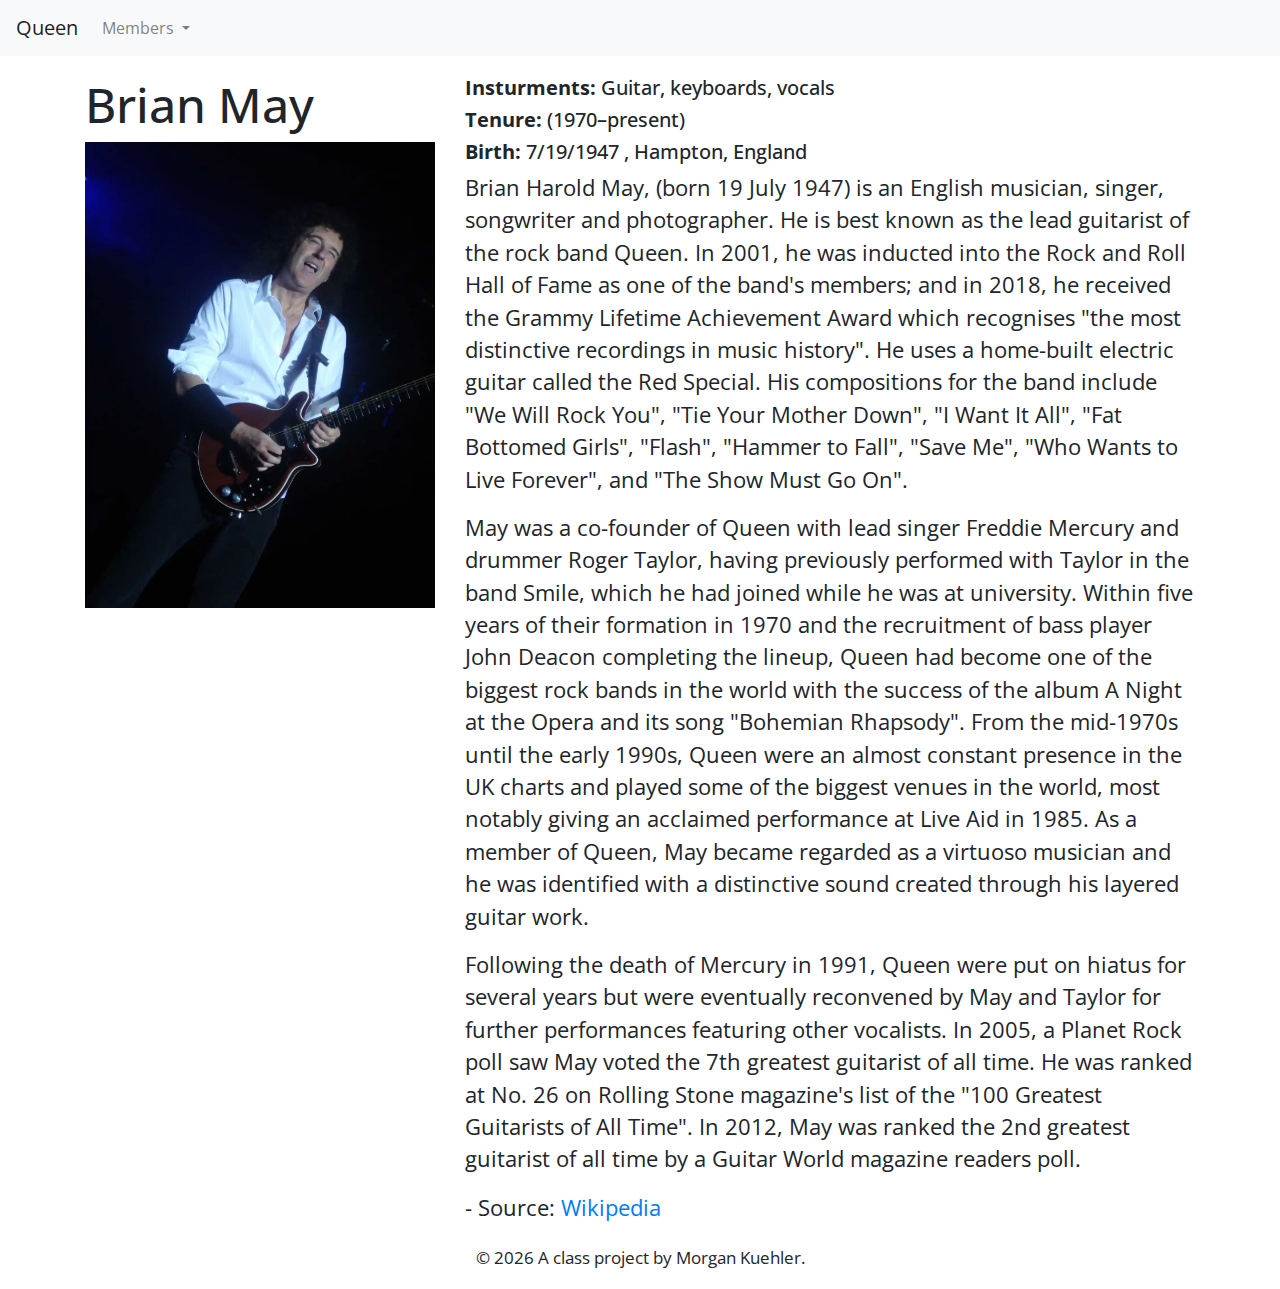
==== commit 06355b11: "may 7" ====
--- a/docs/brian-may.html
+++ b/docs/brian-may.html
@@ -18,9 +18,6 @@
   </button>
   <div class="collapse navbar-collapse" id="navbarNavDropdown">
     <ul class="navbar-nav">
-      <li class="nav-item">
-        <a class="nav-link" href="disc.html">Discography</a>
-      </li>
       <li class="nav-item dropdown">
         <a class="nav-link dropdown-toggle" href="#" id="navbarDropdownMenuLink" data-toggle="dropdown" aria-haspopup="true" aria-expanded="false">
           Members
@@ -47,11 +44,12 @@
       <h5> <b>Insturments: </b> Guitar, keyboards, vocals</h5>
       <h5> <b> Tenure: </b> (1970–present)</h5>
       <h5> <b> Birth: </b> 7/19/1947 , Hampton, England</h5>
-        <p> <b> Biography: </b> </p>
-        <p> <p>Brian Harold May, CBE (born 19 July 1947) is an English musician, singer, songwriter and photographer. He is best known as the lead guitarist of the rock band Queen. In 2001, he was inducted into the Rock and Roll Hall of Fame as one of the band's members; and in 2018, he received the Grammy Lifetime Achievement Award which recognises "the most distinctive recordings in music history". He uses a home-built electric guitar called the Red Special. His compositions for the band include "We Will Rock You", "Tie Your Mother Down", "I Want It All", "Fat Bottomed Girls", "Flash", "Hammer to Fall", "Save Me", "Who Wants to Live Forever", and "The Show Must Go On".</p>
+         <div>
+         <p>Brian Harold May, (born 19 July 1947) is an English musician, singer, songwriter and photographer. He is best known as the lead guitarist of the rock band Queen. In 2001, he was inducted into the Rock and Roll Hall of Fame as one of the band's members; and in 2018, he received the Grammy Lifetime Achievement Award which recognises "the most distinctive recordings in music history". He uses a home-built electric guitar called the Red Special. His compositions for the band include "We Will Rock You", "Tie Your Mother Down", "I Want It All", "Fat Bottomed Girls", "Flash", "Hammer to Fall", "Save Me", "Who Wants to Live Forever", and "The Show Must Go On".</p>
 <p>May was a co-founder of Queen with lead singer Freddie Mercury and drummer Roger Taylor, having previously performed with Taylor in the band Smile, which he had joined while he was at university. Within five years of their formation in 1970 and the recruitment of bass player John Deacon completing the lineup, Queen had become one of the biggest rock bands in the world with the success of the album A Night at the Opera and its song "Bohemian Rhapsody". From the mid-1970s until the early 1990s, Queen were an almost constant presence in the UK charts and played some of the biggest venues in the world, most notably giving an acclaimed performance at Live Aid in 1985. As a member of Queen, May became regarded as a virtuoso musician and he was identified with a distinctive sound created through his layered guitar work.</p>
 <p>Following the death of Mercury in 1991, Queen were put on hiatus for several years but were eventually reconvened by May and Taylor for further performances featuring other vocalists. In 2005, a Planet Rock poll saw May voted the 7th greatest guitarist of all time. He was ranked at No. 26 on Rolling Stone magazine's list of the "100 Greatest Guitarists of All Time". In 2012, May was ranked the 2nd greatest guitarist of all time by a Guitar World magazine readers poll.</p>
-<p>- Source: <a href="https://en.wikipedia.org/wiki/Brian_May">Wikipedia</a></p> </p>
+<p>- Source: <a href="https://en.wikipedia.org/wiki/Brian_May">Wikipedia</a></p>
+         </div>
     </div>
   </div>
 </article>
--- a/docs/css/main.css
+++ b/docs/css/main.css
@@ -3,5 +3,5 @@
  * Copyright 2011-2019 The Bootstrap Authors
  * Copyright 2011-2019 Twitter, Inc.
  * Licensed under MIT (https://github.com/twbs/bootstrap/blob/master/LICENSE)
- */:root{--blue:#007bff;--indigo:#6610f2;--purple:#6f42c1;--pink:#e83e8c;--red:#dc3545;--orange:#fd7e14;--yellow:#ffc107;--green:#28a745;--teal:#20c997;--cyan:#17a2b8;--white:#fff;--gray:#6c757d;--gray-dark:#343a40;--primary:#007bff;--secondary:#6c757d;--success:#28a745;--info:#17a2b8;--warning:#ffc107;--danger:#dc3545;--light:#f8f9fa;--dark:#343a40;--breakpoint-xs:0;--breakpoint-sm:576px;--breakpoint-md:768px;--breakpoint-lg:992px;--breakpoint-xl:1200px;--font-family-sans-serif:-apple-system,BlinkMacSystemFont,"Segoe UI",Roboto,"Helvetica Neue",Arial,"Noto Sans",sans-serif,"Apple Color Emoji","Segoe UI Emoji","Segoe UI Symbol","Noto Color Emoji";--font-family-monospace:SFMono-Regular,Menlo,Monaco,Consolas,"Liberation Mono","Courier New",monospace}*,:after,:before{box-sizing:border-box}html{font-family:sans-serif;line-height:1.15;-webkit-text-size-adjust:100%;-webkit-tap-highlight-color:rgba(0,0,0,0)}article,aside,figcaption,figure,footer,header,hgroup,main,nav,section{display:block}body{margin:0;font-family:-apple-system,BlinkMacSystemFont,Segoe UI,Roboto,Helvetica Neue,Arial,Noto Sans,sans-serif;font-size:1rem;font-weight:400;line-height:1.5;color:#212529;text-align:left;background-color:#fff}[tabindex="-1"]:focus{outline:0!important}hr{box-sizing:content-box;height:0;overflow:visible}h1,h2,h3,h4,h5,h6{margin-top:0;margin-bottom:.5rem}p{margin-top:0;margin-bottom:1rem}abbr[data-original-title],abbr[title]{text-decoration:underline;-webkit-text-decoration:underline dotted;-moz-text-decoration:underline dotted;text-decoration:underline dotted;cursor:help;border-bottom:0;text-decoration-skip-ink:none}address{font-style:normal;line-height:inherit}address,dl,ol,ul{margin-bottom:1rem}dl,ol,ul{margin-top:0}ol ol,ol ul,ul ol,ul ul{margin-bottom:0}dt{font-weight:700}dd{margin-bottom:.5rem;margin-left:0}blockquote{margin:0 0 1rem}b,strong{font-weight:bolder}small{font-size:80%}sub,sup{position:relative;font-size:75%;line-height:0;vertical-align:baseline}sub{bottom:-.25em}sup{top:-.5em}a{color:#007bff;text-decoration:none;background-color:transparent}a:hover{color:#0056b3;text-decoration:underline}a:not([href]):not([tabindex]),a:not([href]):not([tabindex]):focus,a:not([href]):not([tabindex]):hover{color:inherit;text-decoration:none}a:not([href]):not([tabindex]):focus{outline:0}code,kbd,pre,samp{font-family:SFMono-Regular,Menlo,Monaco,Consolas,Liberation Mono,Courier New,monospace;font-size:1em}pre{margin-top:0;margin-bottom:1rem;overflow:auto}figure{margin:0 0 1rem}img{border-style:none}img,svg{vertical-align:middle}svg{overflow:hidden}table{border-collapse:collapse}caption{padding-top:.75rem;padding-bottom:.75rem;color:#6c757d;text-align:left;caption-side:bottom}th{text-align:inherit}label{display:inline-block;margin-bottom:.5rem}button{border-radius:0}button:focus{outline:1px dotted;outline:5px auto -webkit-focus-ring-color}button,input,optgroup,select,textarea{margin:0;font-family:inherit;font-size:inherit;line-height:inherit}button,input{overflow:visible}button,select{text-transform:none}select{word-wrap:normal}[type=button],[type=reset],[type=submit],button{-webkit-appearance:button}[type=button]:not(:disabled),[type=reset]:not(:disabled),[type=submit]:not(:disabled),button:not(:disabled){cursor:pointer}[type=button]::-moz-focus-inner,[type=reset]::-moz-focus-inner,[type=submit]::-moz-focus-inner,button::-moz-focus-inner{padding:0;border-style:none}input[type=checkbox],input[type=radio]{box-sizing:border-box;padding:0}input[type=date],input[type=datetime-local],input[type=month],input[type=time]{-webkit-appearance:listbox}textarea{overflow:auto;resize:vertical}fieldset{min-width:0;padding:0;margin:0;border:0}legend{display:block;width:100%;max-width:100%;padding:0;margin-bottom:.5rem;font-size:1.5rem;line-height:inherit;color:inherit;white-space:normal}progress{vertical-align:baseline}[type=number]::-webkit-inner-spin-button,[type=number]::-webkit-outer-spin-button{height:auto}[type=search]{outline-offset:-2px;-webkit-appearance:none}[type=search]::-webkit-search-decoration{-webkit-appearance:none}::-webkit-file-upload-button{font:inherit;-webkit-appearance:button}output{display:inline-block}summary{display:list-item;cursor:pointer}template{display:none}[hidden]{display:none!important}.h1,.h2,.h3,.h4,.h5,.h6,h1,h2,h3,h4,h5,h6{margin-bottom:.5rem;font-weight:500;line-height:1.2}.h1,h1{font-size:2.5rem}.h2,h2{font-size:2rem}.h3,h3{font-size:1.75rem}.h4,h4{font-size:1.5rem}.h5,h5{font-size:1.25rem}.h6,h6{font-size:1rem}.lead{font-size:1.25rem;font-weight:300}.display-1{font-size:6rem}.display-1,.display-2{font-weight:300;line-height:1.2}.display-2{font-size:5.5rem}.display-3{font-size:4.5rem}.display-3,.display-4{font-weight:300;line-height:1.2}.display-4{font-size:3.5rem}hr{margin-top:1rem;margin-bottom:1rem;border:0;border-top:1px solid rgba(0,0,0,.1)}.small,small{font-size:80%;font-weight:400}.mark,mark{padding:.2em;background-color:#fcf8e3}.list-inline,.list-unstyled{padding-left:0;list-style:none}.list-inline-item{display:inline-block}.list-inline-item:not(:last-child){margin-right:.5rem}.initialism{font-size:90%;text-transform:uppercase}.blockquote{margin-bottom:1rem;font-size:1.25rem}.blockquote-footer{display:block;font-size:80%;color:#6c757d}.blockquote-footer:before{content:"\2014\00A0"}.img-fluid,.img-thumbnail{max-width:100%;height:auto}.img-thumbnail{padding:.25rem;background-color:#fff;border:1px solid #dee2e6;border-radius:.25rem}.figure{display:inline-block}.figure-img{margin-bottom:.5rem;line-height:1}.figure-caption{font-size:90%;color:#6c757d}code{font-size:87.5%;color:#e83e8c;word-break:break-word}a>code{color:inherit}kbd{padding:.2rem .4rem;font-size:87.5%;color:#fff;background-color:#212529;border-radius:.2rem}kbd kbd{padding:0;font-size:100%;font-weight:700}pre{display:block;font-size:87.5%;color:#212529}pre code{font-size:inherit;color:inherit;word-break:normal}.pre-scrollable{max-height:340px;overflow-y:scroll}.container{width:100%;padding-right:15px;padding-left:15px;margin-right:auto;margin-left:auto}@media (min-width:576px){.container{max-width:540px}}@media (min-width:768px){.container{max-width:720px}}@media (min-width:992px){.container{max-width:960px}}@media (min-width:1200px){.container{max-width:1140px}}.container-fluid{width:100%;padding-right:15px;padding-left:15px;margin-right:auto;margin-left:auto}.row{display:-ms-flexbox;display:flex;-ms-flex-wrap:wrap;flex-wrap:wrap;margin-right:-15px;margin-left:-15px}.no-gutters{margin-right:0;margin-left:0}.no-gutters>.col,.no-gutters>[class*=col-]{padding-right:0;padding-left:0}.col,.col-1,.col-2,.col-3,.col-4,.col-5,.col-6,.col-7,.col-8,.col-9,.col-10,.col-11,.col-12,.col-auto,.col-lg,.col-lg-1,.col-lg-2,.col-lg-3,.col-lg-4,.col-lg-5,.col-lg-6,.col-lg-7,.col-lg-8,.col-lg-9,.col-lg-10,.col-lg-11,.col-lg-12,.col-lg-auto,.col-md,.col-md-1,.col-md-2,.col-md-3,.col-md-4,.col-md-5,.col-md-6,.col-md-7,.col-md-8,.col-md-9,.col-md-10,.col-md-11,.col-md-12,.col-md-auto,.col-sm,.col-sm-1,.col-sm-2,.col-sm-3,.col-sm-4,.col-sm-5,.col-sm-6,.col-sm-7,.col-sm-8,.col-sm-9,.col-sm-10,.col-sm-11,.col-sm-12,.col-sm-auto,.col-xl,.col-xl-1,.col-xl-2,.col-xl-3,.col-xl-4,.col-xl-5,.col-xl-6,.col-xl-7,.col-xl-8,.col-xl-9,.col-xl-10,.col-xl-11,.col-xl-12,.col-xl-auto{position:relative;width:100%;padding-right:15px;padding-left:15px}.col{-ms-flex-preferred-size:0;flex-basis:0;-ms-flex-positive:1;flex-grow:1;max-width:100%}.col-auto{-ms-flex:0 0 auto;flex:0 0 auto;width:auto;max-width:100%}.col-1{-ms-flex:0 0 8.33333%;flex:0 0 8.33333%;max-width:8.33333%}.col-2{-ms-flex:0 0 16.66667%;flex:0 0 16.66667%;max-width:16.66667%}.col-3{-ms-flex:0 0 25%;flex:0 0 25%;max-width:25%}.col-4{-ms-flex:0 0 33.33333%;flex:0 0 33.33333%;max-width:33.33333%}.col-5{-ms-flex:0 0 41.66667%;flex:0 0 41.66667%;max-width:41.66667%}.col-6{-ms-flex:0 0 50%;flex:0 0 50%;max-width:50%}.col-7{-ms-flex:0 0 58.33333%;flex:0 0 58.33333%;max-width:58.33333%}.col-8{-ms-flex:0 0 66.66667%;flex:0 0 66.66667%;max-width:66.66667%}.col-9{-ms-flex:0 0 75%;flex:0 0 75%;max-width:75%}.col-10{-ms-flex:0 0 83.33333%;flex:0 0 83.33333%;max-width:83.33333%}.col-11{-ms-flex:0 0 91.66667%;flex:0 0 91.66667%;max-width:91.66667%}.col-12{-ms-flex:0 0 100%;flex:0 0 100%;max-width:100%}.order-first{-ms-flex-order:-1;order:-1}.order-last{-ms-flex-order:13;order:13}.order-0{-ms-flex-order:0;order:0}.order-1{-ms-flex-order:1;order:1}.order-2{-ms-flex-order:2;order:2}.order-3{-ms-flex-order:3;order:3}.order-4{-ms-flex-order:4;order:4}.order-5{-ms-flex-order:5;order:5}.order-6{-ms-flex-order:6;order:6}.order-7{-ms-flex-order:7;order:7}.order-8{-ms-flex-order:8;order:8}.order-9{-ms-flex-order:9;order:9}.order-10{-ms-flex-order:10;order:10}.order-11{-ms-flex-order:11;order:11}.order-12{-ms-flex-order:12;order:12}.offset-1{margin-left:8.33333%}.offset-2{margin-left:16.66667%}.offset-3{margin-left:25%}.offset-4{margin-left:33.33333%}.offset-5{margin-left:41.66667%}.offset-6{margin-left:50%}.offset-7{margin-left:58.33333%}.offset-8{margin-left:66.66667%}.offset-9{margin-left:75%}.offset-10{margin-left:83.33333%}.offset-11{margin-left:91.66667%}@media (min-width:576px){.col-sm{-ms-flex-preferred-size:0;flex-basis:0;-ms-flex-positive:1;flex-grow:1;max-width:100%}.col-sm-auto{-ms-flex:0 0 auto;flex:0 0 auto;width:auto;max-width:100%}.col-sm-1{-ms-flex:0 0 8.33333%;flex:0 0 8.33333%;max-width:8.33333%}.col-sm-2{-ms-flex:0 0 16.66667%;flex:0 0 16.66667%;max-width:16.66667%}.col-sm-3{-ms-flex:0 0 25%;flex:0 0 25%;max-width:25%}.col-sm-4{-ms-flex:0 0 33.33333%;flex:0 0 33.33333%;max-width:33.33333%}.col-sm-5{-ms-flex:0 0 41.66667%;flex:0 0 41.66667%;max-width:41.66667%}.col-sm-6{-ms-flex:0 0 50%;flex:0 0 50%;max-width:50%}.col-sm-7{-ms-flex:0 0 58.33333%;flex:0 0 58.33333%;max-width:58.33333%}.col-sm-8{-ms-flex:0 0 66.66667%;flex:0 0 66.66667%;max-width:66.66667%}.col-sm-9{-ms-flex:0 0 75%;flex:0 0 75%;max-width:75%}.col-sm-10{-ms-flex:0 0 83.33333%;flex:0 0 83.33333%;max-width:83.33333%}.col-sm-11{-ms-flex:0 0 91.66667%;flex:0 0 91.66667%;max-width:91.66667%}.col-sm-12{-ms-flex:0 0 100%;flex:0 0 100%;max-width:100%}.order-sm-first{-ms-flex-order:-1;order:-1}.order-sm-last{-ms-flex-order:13;order:13}.order-sm-0{-ms-flex-order:0;order:0}.order-sm-1{-ms-flex-order:1;order:1}.order-sm-2{-ms-flex-order:2;order:2}.order-sm-3{-ms-flex-order:3;order:3}.order-sm-4{-ms-flex-order:4;order:4}.order-sm-5{-ms-flex-order:5;order:5}.order-sm-6{-ms-flex-order:6;order:6}.order-sm-7{-ms-flex-order:7;order:7}.order-sm-8{-ms-flex-order:8;order:8}.order-sm-9{-ms-flex-order:9;order:9}.order-sm-10{-ms-flex-order:10;order:10}.order-sm-11{-ms-flex-order:11;order:11}.order-sm-12{-ms-flex-order:12;order:12}.offset-sm-0{margin-left:0}.offset-sm-1{margin-left:8.33333%}.offset-sm-2{margin-left:16.66667%}.offset-sm-3{margin-left:25%}.offset-sm-4{margin-left:33.33333%}.offset-sm-5{margin-left:41.66667%}.offset-sm-6{margin-left:50%}.offset-sm-7{margin-left:58.33333%}.offset-sm-8{margin-left:66.66667%}.offset-sm-9{margin-left:75%}.offset-sm-10{margin-left:83.33333%}.offset-sm-11{margin-left:91.66667%}}@media (min-width:768px){.col-md{-ms-flex-preferred-size:0;flex-basis:0;-ms-flex-positive:1;flex-grow:1;max-width:100%}.col-md-auto{-ms-flex:0 0 auto;flex:0 0 auto;width:auto;max-width:100%}.col-md-1{-ms-flex:0 0 8.33333%;flex:0 0 8.33333%;max-width:8.33333%}.col-md-2{-ms-flex:0 0 16.66667%;flex:0 0 16.66667%;max-width:16.66667%}.col-md-3{-ms-flex:0 0 25%;flex:0 0 25%;max-width:25%}.col-md-4{-ms-flex:0 0 33.33333%;flex:0 0 33.33333%;max-width:33.33333%}.col-md-5{-ms-flex:0 0 41.66667%;flex:0 0 41.66667%;max-width:41.66667%}.col-md-6{-ms-flex:0 0 50%;flex:0 0 50%;max-width:50%}.col-md-7{-ms-flex:0 0 58.33333%;flex:0 0 58.33333%;max-width:58.33333%}.col-md-8{-ms-flex:0 0 66.66667%;flex:0 0 66.66667%;max-width:66.66667%}.col-md-9{-ms-flex:0 0 75%;flex:0 0 75%;max-width:75%}.col-md-10{-ms-flex:0 0 83.33333%;flex:0 0 83.33333%;max-width:83.33333%}.col-md-11{-ms-flex:0 0 91.66667%;flex:0 0 91.66667%;max-width:91.66667%}.col-md-12{-ms-flex:0 0 100%;flex:0 0 100%;max-width:100%}.order-md-first{-ms-flex-order:-1;order:-1}.order-md-last{-ms-flex-order:13;order:13}.order-md-0{-ms-flex-order:0;order:0}.order-md-1{-ms-flex-order:1;order:1}.order-md-2{-ms-flex-order:2;order:2}.order-md-3{-ms-flex-order:3;order:3}.order-md-4{-ms-flex-order:4;order:4}.order-md-5{-ms-flex-order:5;order:5}.order-md-6{-ms-flex-order:6;order:6}.order-md-7{-ms-flex-order:7;order:7}.order-md-8{-ms-flex-order:8;order:8}.order-md-9{-ms-flex-order:9;order:9}.order-md-10{-ms-flex-order:10;order:10}.order-md-11{-ms-flex-order:11;order:11}.order-md-12{-ms-flex-order:12;order:12}.offset-md-0{margin-left:0}.offset-md-1{margin-left:8.33333%}.offset-md-2{margin-left:16.66667%}.offset-md-3{margin-left:25%}.offset-md-4{margin-left:33.33333%}.offset-md-5{margin-left:41.66667%}.offset-md-6{margin-left:50%}.offset-md-7{margin-left:58.33333%}.offset-md-8{margin-left:66.66667%}.offset-md-9{margin-left:75%}.offset-md-10{margin-left:83.33333%}.offset-md-11{margin-left:91.66667%}}@media (min-width:992px){.col-lg{-ms-flex-preferred-size:0;flex-basis:0;-ms-flex-positive:1;flex-grow:1;max-width:100%}.col-lg-auto{-ms-flex:0 0 auto;flex:0 0 auto;width:auto;max-width:100%}.col-lg-1{-ms-flex:0 0 8.33333%;flex:0 0 8.33333%;max-width:8.33333%}.col-lg-2{-ms-flex:0 0 16.66667%;flex:0 0 16.66667%;max-width:16.66667%}.col-lg-3{-ms-flex:0 0 25%;flex:0 0 25%;max-width:25%}.col-lg-4{-ms-flex:0 0 33.33333%;flex:0 0 33.33333%;max-width:33.33333%}.col-lg-5{-ms-flex:0 0 41.66667%;flex:0 0 41.66667%;max-width:41.66667%}.col-lg-6{-ms-flex:0 0 50%;flex:0 0 50%;max-width:50%}.col-lg-7{-ms-flex:0 0 58.33333%;flex:0 0 58.33333%;max-width:58.33333%}.col-lg-8{-ms-flex:0 0 66.66667%;flex:0 0 66.66667%;max-width:66.66667%}.col-lg-9{-ms-flex:0 0 75%;flex:0 0 75%;max-width:75%}.col-lg-10{-ms-flex:0 0 83.33333%;flex:0 0 83.33333%;max-width:83.33333%}.col-lg-11{-ms-flex:0 0 91.66667%;flex:0 0 91.66667%;max-width:91.66667%}.col-lg-12{-ms-flex:0 0 100%;flex:0 0 100%;max-width:100%}.order-lg-first{-ms-flex-order:-1;order:-1}.order-lg-last{-ms-flex-order:13;order:13}.order-lg-0{-ms-flex-order:0;order:0}.order-lg-1{-ms-flex-order:1;order:1}.order-lg-2{-ms-flex-order:2;order:2}.order-lg-3{-ms-flex-order:3;order:3}.order-lg-4{-ms-flex-order:4;order:4}.order-lg-5{-ms-flex-order:5;order:5}.order-lg-6{-ms-flex-order:6;order:6}.order-lg-7{-ms-flex-order:7;order:7}.order-lg-8{-ms-flex-order:8;order:8}.order-lg-9{-ms-flex-order:9;order:9}.order-lg-10{-ms-flex-order:10;order:10}.order-lg-11{-ms-flex-order:11;order:11}.order-lg-12{-ms-flex-order:12;order:12}.offset-lg-0{margin-left:0}.offset-lg-1{margin-left:8.33333%}.offset-lg-2{margin-left:16.66667%}.offset-lg-3{margin-left:25%}.offset-lg-4{margin-left:33.33333%}.offset-lg-5{margin-left:41.66667%}.offset-lg-6{margin-left:50%}.offset-lg-7{margin-left:58.33333%}.offset-lg-8{margin-left:66.66667%}.offset-lg-9{margin-left:75%}.offset-lg-10{margin-left:83.33333%}.offset-lg-11{margin-left:91.66667%}}@media (min-width:1200px){.col-xl{-ms-flex-preferred-size:0;flex-basis:0;-ms-flex-positive:1;flex-grow:1;max-width:100%}.col-xl-auto{-ms-flex:0 0 auto;flex:0 0 auto;width:auto;max-width:100%}.col-xl-1{-ms-flex:0 0 8.33333%;flex:0 0 8.33333%;max-width:8.33333%}.col-xl-2{-ms-flex:0 0 16.66667%;flex:0 0 16.66667%;max-width:16.66667%}.col-xl-3{-ms-flex:0 0 25%;flex:0 0 25%;max-width:25%}.col-xl-4{-ms-flex:0 0 33.33333%;flex:0 0 33.33333%;max-width:33.33333%}.col-xl-5{-ms-flex:0 0 41.66667%;flex:0 0 41.66667%;max-width:41.66667%}.col-xl-6{-ms-flex:0 0 50%;flex:0 0 50%;max-width:50%}.col-xl-7{-ms-flex:0 0 58.33333%;flex:0 0 58.33333%;max-width:58.33333%}.col-xl-8{-ms-flex:0 0 66.66667%;flex:0 0 66.66667%;max-width:66.66667%}.col-xl-9{-ms-flex:0 0 75%;flex:0 0 75%;max-width:75%}.col-xl-10{-ms-flex:0 0 83.33333%;flex:0 0 83.33333%;max-width:83.33333%}.col-xl-11{-ms-flex:0 0 91.66667%;flex:0 0 91.66667%;max-width:91.66667%}.col-xl-12{-ms-flex:0 0 100%;flex:0 0 100%;max-width:100%}.order-xl-first{-ms-flex-order:-1;order:-1}.order-xl-last{-ms-flex-order:13;order:13}.order-xl-0{-ms-flex-order:0;order:0}.order-xl-1{-ms-flex-order:1;order:1}.order-xl-2{-ms-flex-order:2;order:2}.order-xl-3{-ms-flex-order:3;order:3}.order-xl-4{-ms-flex-order:4;order:4}.order-xl-5{-ms-flex-order:5;order:5}.order-xl-6{-ms-flex-order:6;order:6}.order-xl-7{-ms-flex-order:7;order:7}.order-xl-8{-ms-flex-order:8;order:8}.order-xl-9{-ms-flex-order:9;order:9}.order-xl-10{-ms-flex-order:10;order:10}.order-xl-11{-ms-flex-order:11;order:11}.order-xl-12{-ms-flex-order:12;order:12}.offset-xl-0{margin-left:0}.offset-xl-1{margin-left:8.33333%}.offset-xl-2{margin-left:16.66667%}.offset-xl-3{margin-left:25%}.offset-xl-4{margin-left:33.33333%}.offset-xl-5{margin-left:41.66667%}.offset-xl-6{margin-left:50%}.offset-xl-7{margin-left:58.33333%}.offset-xl-8{margin-left:66.66667%}.offset-xl-9{margin-left:75%}.offset-xl-10{margin-left:83.33333%}.offset-xl-11{margin-left:91.66667%}}.table{width:100%;margin-bottom:1rem;color:#212529}.table td,.table th{padding:.75rem;vertical-align:top;border-top:1px solid #dee2e6}.table thead th{vertical-align:bottom;border-bottom:2px solid #dee2e6}.table tbody+tbody{border-top:2px solid #dee2e6}.table-sm td,.table-sm th{padding:.3rem}.table-bordered,.table-bordered td,.table-bordered th{border:1px solid #dee2e6}.table-bordered thead td,.table-bordered thead th{border-bottom-width:2px}.table-borderless tbody+tbody,.table-borderless td,.table-borderless th,.table-borderless thead th{border:0}.table-striped tbody tr:nth-of-type(odd){background-color:rgba(0,0,0,.05)}.table-hover tbody tr:hover{color:#212529;background-color:rgba(0,0,0,.075)}.table-primary,.table-primary>td,.table-primary>th{background-color:#b8daff}.table-primary tbody+tbody,.table-primary td,.table-primary th,.table-primary thead th{border-color:#7abaff}.table-hover .table-primary:hover,.table-hover .table-primary:hover>td,.table-hover .table-primary:hover>th{background-color:#9fcdff}.table-secondary,.table-secondary>td,.table-secondary>th{background-color:#d6d8db}.table-secondary tbody+tbody,.table-secondary td,.table-secondary th,.table-secondary thead th{border-color:#b3b7bb}.table-hover .table-secondary:hover,.table-hover .table-secondary:hover>td,.table-hover .table-secondary:hover>th{background-color:#c8cbcf}.table-success,.table-success>td,.table-success>th{background-color:#c3e6cb}.table-success tbody+tbody,.table-success td,.table-success th,.table-success thead th{border-color:#8fd19e}.table-hover .table-success:hover,.table-hover .table-success:hover>td,.table-hover .table-success:hover>th{background-color:#b1dfbb}.table-info,.table-info>td,.table-info>th{background-color:#bee5eb}.table-info tbody+tbody,.table-info td,.table-info th,.table-info thead th{border-color:#86cfda}.table-hover .table-info:hover,.table-hover .table-info:hover>td,.table-hover .table-info:hover>th{background-color:#abdde5}.table-warning,.table-warning>td,.table-warning>th{background-color:#ffeeba}.table-warning tbody+tbody,.table-warning td,.table-warning th,.table-warning thead th{border-color:#ffdf7e}.table-hover .table-warning:hover,.table-hover .table-warning:hover>td,.table-hover .table-warning:hover>th{background-color:#ffe8a1}.table-danger,.table-danger>td,.table-danger>th{background-color:#f5c6cb}.table-danger tbody+tbody,.table-danger td,.table-danger th,.table-danger thead th{border-color:#ed969e}.table-hover .table-danger:hover,.table-hover .table-danger:hover>td,.table-hover .table-danger:hover>th{background-color:#f1b0b7}.table-light,.table-light>td,.table-light>th{background-color:#fdfdfe}.table-light tbody+tbody,.table-light td,.table-light th,.table-light thead th{border-color:#fbfcfc}.table-hover .table-light:hover,.table-hover .table-light:hover>td,.table-hover .table-light:hover>th{background-color:#ececf6}.table-dark,.table-dark>td,.table-dark>th{background-color:#c6c8ca}.table-dark tbody+tbody,.table-dark td,.table-dark th,.table-dark thead th{border-color:#95999c}.table-hover .table-dark:hover,.table-hover .table-dark:hover>td,.table-hover .table-dark:hover>th{background-color:#b9bbbe}.table-active,.table-active>td,.table-active>th,.table-hover .table-active:hover,.table-hover .table-active:hover>td,.table-hover .table-active:hover>th{background-color:rgba(0,0,0,.075)}.table .thead-dark th{color:#fff;background-color:#343a40;border-color:#454d55}.table .thead-light th{color:#495057;background-color:#e9ecef;border-color:#dee2e6}.table-dark{color:#fff;background-color:#343a40}.table-dark td,.table-dark th,.table-dark thead th{border-color:#454d55}.table-dark.table-bordered{border:0}.table-dark.table-striped tbody tr:nth-of-type(odd){background-color:hsla(0,0%,100%,.05)}.table-dark.table-hover tbody tr:hover{color:#fff;background-color:hsla(0,0%,100%,.075)}@media (max-width:575.98px){.table-responsive-sm{display:block;width:100%;overflow-x:auto;-webkit-overflow-scrolling:touch}.table-responsive-sm>.table-bordered{border:0}}@media (max-width:767.98px){.table-responsive-md{display:block;width:100%;overflow-x:auto;-webkit-overflow-scrolling:touch}.table-responsive-md>.table-bordered{border:0}}@media (max-width:991.98px){.table-responsive-lg{display:block;width:100%;overflow-x:auto;-webkit-overflow-scrolling:touch}.table-responsive-lg>.table-bordered{border:0}}@media (max-width:1199.98px){.table-responsive-xl{display:block;width:100%;overflow-x:auto;-webkit-overflow-scrolling:touch}.table-responsive-xl>.table-bordered{border:0}}.table-responsive{display:block;width:100%;overflow-x:auto;-webkit-overflow-scrolling:touch}.table-responsive>.table-bordered{border:0}.form-control{display:block;width:100%;height:calc(1.5em + .75rem + 2px);padding:.375rem .75rem;font-size:1rem;font-weight:400;line-height:1.5;color:#495057;background-color:#fff;background-clip:padding-box;border:1px solid #ced4da;border-radius:.25rem;transition:border-color .15s ease-in-out,box-shadow .15s ease-in-out}@media (prefers-reduced-motion:reduce){.form-control{transition:none}}.form-control::-ms-expand{background-color:transparent;border:0}.form-control:focus{color:#495057;background-color:#fff;border-color:#80bdff;outline:0;box-shadow:0 0 0 .2rem rgba(0,123,255,.25)}.form-control::-webkit-input-placeholder{color:#6c757d;opacity:1}.form-control::-moz-placeholder{color:#6c757d;opacity:1}.form-control:-ms-input-placeholder,.form-control::-ms-input-placeholder{color:#6c757d;opacity:1}.form-control::placeholder{color:#6c757d;opacity:1}.form-control:disabled,.form-control[readonly]{background-color:#e9ecef;opacity:1}select.form-control:focus::-ms-value{color:#495057;background-color:#fff}.form-control-file,.form-control-range{display:block;width:100%}.col-form-label{padding-top:calc(.375rem + 1px);padding-bottom:calc(.375rem + 1px);margin-bottom:0;font-size:inherit;line-height:1.5}.col-form-label-lg{padding-top:calc(.5rem + 1px);padding-bottom:calc(.5rem + 1px);font-size:1.25rem;line-height:1.5}.col-form-label-sm{padding-top:calc(.25rem + 1px);padding-bottom:calc(.25rem + 1px);font-size:.875rem;line-height:1.5}.form-control-plaintext{display:block;width:100%;padding-top:.375rem;padding-bottom:.375rem;margin-bottom:0;line-height:1.5;color:#212529;background-color:transparent;border:solid transparent;border-width:1px 0}.form-control-plaintext.form-control-lg,.form-control-plaintext.form-control-sm{padding-right:0;padding-left:0}.form-control-sm{height:calc(1.5em + .5rem + 2px);padding:.25rem .5rem;font-size:.875rem;line-height:1.5;border-radius:.2rem}.form-control-lg{height:calc(1.5em + 1rem + 2px);padding:.5rem 1rem;font-size:1.25rem;line-height:1.5;border-radius:.3rem}select.form-control[multiple],select.form-control[size],textarea.form-control{height:auto}.form-group{margin-bottom:1rem}.form-text{display:block;margin-top:.25rem}.form-row{display:-ms-flexbox;display:flex;-ms-flex-wrap:wrap;flex-wrap:wrap;margin-right:-5px;margin-left:-5px}.form-row>.col,.form-row>[class*=col-]{padding-right:5px;padding-left:5px}.form-check{position:relative;display:block;padding-left:1.25rem}.form-check-input{position:absolute;margin-top:.3rem;margin-left:-1.25rem}.form-check-input:disabled~.form-check-label{color:#6c757d}.form-check-label{margin-bottom:0}.form-check-inline{display:-ms-inline-flexbox;display:inline-flex;-ms-flex-align:center;align-items:center;padding-left:0;margin-right:.75rem}.form-check-inline .form-check-input{position:static;margin-top:0;margin-right:.3125rem;margin-left:0}.valid-feedback{display:none;width:100%;margin-top:.25rem;font-size:80%;color:#28a745}.valid-tooltip{position:absolute;top:100%;z-index:5;display:none;max-width:100%;padding:.25rem .5rem;margin-top:.1rem;font-size:.875rem;line-height:1.5;color:#fff;background-color:rgba(40,167,69,.9);border-radius:.25rem}.form-control.is-valid,.was-validated .form-control:valid{border-color:#28a745;padding-right:calc(1.5em + .75rem);background-image:url("data:image/svg+xml;charset=utf-8,%3Csvg xmlns='http://www.w3.org/2000/svg' viewBox='0 0 8 8'%3E%3Cpath fill='%2328a745' d='M2.3 6.73L.6 4.53c-.4-1.04.46-1.4 1.1-.8l1.1 1.4 3.4-3.8c.6-.63 1.6-.27 1.2.7l-4 4.6c-.43.5-.8.4-1.1.1z'/%3E%3C/svg%3E");background-repeat:no-repeat;background-position:100% calc(.375em + .1875rem);background-size:calc(.75em + .375rem) calc(.75em + .375rem)}.form-control.is-valid:focus,.was-validated .form-control:valid:focus{border-color:#28a745;box-shadow:0 0 0 .2rem rgba(40,167,69,.25)}.form-control.is-valid~.valid-feedback,.form-control.is-valid~.valid-tooltip,.was-validated .form-control:valid~.valid-feedback,.was-validated .form-control:valid~.valid-tooltip{display:block}.was-validated textarea.form-control:valid,textarea.form-control.is-valid{padding-right:calc(1.5em + .75rem);background-position:top calc(.375em + .1875rem) right calc(.375em + .1875rem)}.custom-select.is-valid,.was-validated .custom-select:valid{border-color:#28a745;padding-right:calc((1em + .75rem) * 3 / 4 + 1.75rem);background:url("data:image/svg+xml;charset=utf-8,%3Csvg xmlns='http://www.w3.org/2000/svg' viewBox='0 0 4 5'%3E%3Cpath fill='%23343a40' d='M2 0L0 2h4zm0 5L0 3h4z'/%3E%3C/svg%3E") no-repeat right .75rem center/8px 10px,url("data:image/svg+xml;charset=utf-8,%3Csvg xmlns='http://www.w3.org/2000/svg' viewBox='0 0 8 8'%3E%3Cpath fill='%2328a745' d='M2.3 6.73L.6 4.53c-.4-1.04.46-1.4 1.1-.8l1.1 1.4 3.4-3.8c.6-.63 1.6-.27 1.2.7l-4 4.6c-.43.5-.8.4-1.1.1z'/%3E%3C/svg%3E") #fff no-repeat center right 1.75rem/calc(.75em + .375rem) calc(.75em + .375rem)}.custom-select.is-valid:focus,.was-validated .custom-select:valid:focus{border-color:#28a745;box-shadow:0 0 0 .2rem rgba(40,167,69,.25)}.custom-select.is-valid~.valid-feedback,.custom-select.is-valid~.valid-tooltip,.form-control-file.is-valid~.valid-feedback,.form-control-file.is-valid~.valid-tooltip,.was-validated .custom-select:valid~.valid-feedback,.was-validated .custom-select:valid~.valid-tooltip,.was-validated .form-control-file:valid~.valid-feedback,.was-validated .form-control-file:valid~.valid-tooltip{display:block}.form-check-input.is-valid~.form-check-label,.was-validated .form-check-input:valid~.form-check-label{color:#28a745}.form-check-input.is-valid~.valid-feedback,.form-check-input.is-valid~.valid-tooltip,.was-validated .form-check-input:valid~.valid-feedback,.was-validated .form-check-input:valid~.valid-tooltip{display:block}.custom-control-input.is-valid~.custom-control-label,.was-validated .custom-control-input:valid~.custom-control-label{color:#28a745}.custom-control-input.is-valid~.custom-control-label:before,.was-validated .custom-control-input:valid~.custom-control-label:before{border-color:#28a745}.custom-control-input.is-valid~.valid-feedback,.custom-control-input.is-valid~.valid-tooltip,.was-validated .custom-control-input:valid~.valid-feedback,.was-validated .custom-control-input:valid~.valid-tooltip{display:block}.custom-control-input.is-valid:checked~.custom-control-label:before,.was-validated .custom-control-input:valid:checked~.custom-control-label:before{border-color:#34ce57;background-color:#34ce57}.custom-control-input.is-valid:focus~.custom-control-label:before,.was-validated .custom-control-input:valid:focus~.custom-control-label:before{box-shadow:0 0 0 .2rem rgba(40,167,69,.25)}.custom-control-input.is-valid:focus:not(:checked)~.custom-control-label:before,.custom-file-input.is-valid~.custom-file-label,.was-validated .custom-control-input:valid:focus:not(:checked)~.custom-control-label:before,.was-validated .custom-file-input:valid~.custom-file-label{border-color:#28a745}.custom-file-input.is-valid~.valid-feedback,.custom-file-input.is-valid~.valid-tooltip,.was-validated .custom-file-input:valid~.valid-feedback,.was-validated .custom-file-input:valid~.valid-tooltip{display:block}.custom-file-input.is-valid:focus~.custom-file-label,.was-validated .custom-file-input:valid:focus~.custom-file-label{border-color:#28a745;box-shadow:0 0 0 .2rem rgba(40,167,69,.25)}.invalid-feedback{display:none;width:100%;margin-top:.25rem;font-size:80%;color:#dc3545}.invalid-tooltip{position:absolute;top:100%;z-index:5;display:none;max-width:100%;padding:.25rem .5rem;margin-top:.1rem;font-size:.875rem;line-height:1.5;color:#fff;background-color:rgba(220,53,69,.9);border-radius:.25rem}.form-control.is-invalid,.was-validated .form-control:invalid{border-color:#dc3545;padding-right:calc(1.5em + .75rem);background-image:url("data:image/svg+xml;charset=utf-8,%3Csvg xmlns='http://www.w3.org/2000/svg' fill='%23dc3545' viewBox='-2 -2 7 7'%3E%3Cpath stroke='%23dc3545' d='M0 0l3 3m0-3L0 3'/%3E%3Ccircle r='.5'/%3E%3Ccircle cx='3' r='.5'/%3E%3Ccircle cy='3' r='.5'/%3E%3Ccircle cx='3' cy='3' r='.5'/%3E%3C/svg%3E");background-repeat:no-repeat;background-position:100% calc(.375em + .1875rem);background-size:calc(.75em + .375rem) calc(.75em + .375rem)}.form-control.is-invalid:focus,.was-validated .form-control:invalid:focus{border-color:#dc3545;box-shadow:0 0 0 .2rem rgba(220,53,69,.25)}.form-control.is-invalid~.invalid-feedback,.form-control.is-invalid~.invalid-tooltip,.was-validated .form-control:invalid~.invalid-feedback,.was-validated .form-control:invalid~.invalid-tooltip{display:block}.was-validated textarea.form-control:invalid,textarea.form-control.is-invalid{padding-right:calc(1.5em + .75rem);background-position:top calc(.375em + .1875rem) right calc(.375em + .1875rem)}.custom-select.is-invalid,.was-validated .custom-select:invalid{border-color:#dc3545;padding-right:calc((1em + .75rem) * 3 / 4 + 1.75rem);background:url("data:image/svg+xml;charset=utf-8,%3Csvg xmlns='http://www.w3.org/2000/svg' viewBox='0 0 4 5'%3E%3Cpath fill='%23343a40' d='M2 0L0 2h4zm0 5L0 3h4z'/%3E%3C/svg%3E") no-repeat right .75rem center/8px 10px,url("data:image/svg+xml;charset=utf-8,%3Csvg xmlns='http://www.w3.org/2000/svg' fill='%23dc3545' viewBox='-2 -2 7 7'%3E%3Cpath stroke='%23dc3545' d='M0 0l3 3m0-3L0 3'/%3E%3Ccircle r='.5'/%3E%3Ccircle cx='3' r='.5'/%3E%3Ccircle cy='3' r='.5'/%3E%3Ccircle cx='3' cy='3' r='.5'/%3E%3C/svg%3E") #fff no-repeat center right 1.75rem/calc(.75em + .375rem) calc(.75em + .375rem)}.custom-select.is-invalid:focus,.was-validated .custom-select:invalid:focus{border-color:#dc3545;box-shadow:0 0 0 .2rem rgba(220,53,69,.25)}.custom-select.is-invalid~.invalid-feedback,.custom-select.is-invalid~.invalid-tooltip,.form-control-file.is-invalid~.invalid-feedback,.form-control-file.is-invalid~.invalid-tooltip,.was-validated .custom-select:invalid~.invalid-feedback,.was-validated .custom-select:invalid~.invalid-tooltip,.was-validated .form-control-file:invalid~.invalid-feedback,.was-validated .form-control-file:invalid~.invalid-tooltip{display:block}.form-check-input.is-invalid~.form-check-label,.was-validated .form-check-input:invalid~.form-check-label{color:#dc3545}.form-check-input.is-invalid~.invalid-feedback,.form-check-input.is-invalid~.invalid-tooltip,.was-validated .form-check-input:invalid~.invalid-feedback,.was-validated .form-check-input:invalid~.invalid-tooltip{display:block}.custom-control-input.is-invalid~.custom-control-label,.was-validated .custom-control-input:invalid~.custom-control-label{color:#dc3545}.custom-control-input.is-invalid~.custom-control-label:before,.was-validated .custom-control-input:invalid~.custom-control-label:before{border-color:#dc3545}.custom-control-input.is-invalid~.invalid-feedback,.custom-control-input.is-invalid~.invalid-tooltip,.was-validated .custom-control-input:invalid~.invalid-feedback,.was-validated .custom-control-input:invalid~.invalid-tooltip{display:block}.custom-control-input.is-invalid:checked~.custom-control-label:before,.was-validated .custom-control-input:invalid:checked~.custom-control-label:before{border-color:#e4606d;background-color:#e4606d}.custom-control-input.is-invalid:focus~.custom-control-label:before,.was-validated .custom-control-input:invalid:focus~.custom-control-label:before{box-shadow:0 0 0 .2rem rgba(220,53,69,.25)}.custom-control-input.is-invalid:focus:not(:checked)~.custom-control-label:before,.custom-file-input.is-invalid~.custom-file-label,.was-validated .custom-control-input:invalid:focus:not(:checked)~.custom-control-label:before,.was-validated .custom-file-input:invalid~.custom-file-label{border-color:#dc3545}.custom-file-input.is-invalid~.invalid-feedback,.custom-file-input.is-invalid~.invalid-tooltip,.was-validated .custom-file-input:invalid~.invalid-feedback,.was-validated .custom-file-input:invalid~.invalid-tooltip{display:block}.custom-file-input.is-invalid:focus~.custom-file-label,.was-validated .custom-file-input:invalid:focus~.custom-file-label{border-color:#dc3545;box-shadow:0 0 0 .2rem rgba(220,53,69,.25)}.form-inline{display:-ms-flexbox;display:flex;-ms-flex-flow:row wrap;flex-flow:row wrap;-ms-flex-align:center;align-items:center}.form-inline .form-check{width:100%}@media (min-width:576px){.form-inline label{-ms-flex-align:center;-ms-flex-pack:center;justify-content:center}.form-inline .form-group,.form-inline label{display:-ms-flexbox;display:flex;align-items:center;margin-bottom:0}.form-inline .form-group{-ms-flex:0 0 auto;flex:0 0 auto;-ms-flex-flow:row wrap;flex-flow:row wrap;-ms-flex-align:center}.form-inline .form-control{display:inline-block;width:auto;vertical-align:middle}.form-inline .form-control-plaintext{display:inline-block}.form-inline .custom-select,.form-inline .input-group{width:auto}.form-inline .form-check{display:-ms-flexbox;display:flex;-ms-flex-align:center;align-items:center;-ms-flex-pack:center;justify-content:center;width:auto;padding-left:0}.form-inline .form-check-input{position:relative;-ms-flex-negative:0;flex-shrink:0;margin-top:0;margin-right:.25rem;margin-left:0}.form-inline .custom-control{-ms-flex-align:center;align-items:center;-ms-flex-pack:center;justify-content:center}.form-inline .custom-control-label{margin-bottom:0}}.btn{display:inline-block;font-weight:400;color:#212529;text-align:center;vertical-align:middle;-webkit-user-select:none;-moz-user-select:none;-ms-user-select:none;user-select:none;background-color:transparent;border:1px solid transparent;padding:.375rem .75rem;font-size:1rem;line-height:1.5;border-radius:.25rem;transition:color .15s ease-in-out,background-color .15s ease-in-out,border-color .15s ease-in-out,box-shadow .15s ease-in-out}@media (prefers-reduced-motion:reduce){.btn{transition:none}}.btn:hover{color:#212529;text-decoration:none}.btn.focus,.btn:focus{outline:0;box-shadow:0 0 0 .2rem rgba(0,123,255,.25)}.btn.disabled,.btn:disabled{opacity:.65}a.btn.disabled,fieldset:disabled a.btn{pointer-events:none}.btn-primary{color:#fff;background-color:#007bff;border-color:#007bff}.btn-primary:hover{color:#fff;background-color:#0069d9;border-color:#0062cc}.btn-primary.focus,.btn-primary:focus{box-shadow:0 0 0 .2rem rgba(38,143,255,.5)}.btn-primary.disabled,.btn-primary:disabled{color:#fff;background-color:#007bff;border-color:#007bff}.btn-primary:not(:disabled):not(.disabled).active,.btn-primary:not(:disabled):not(.disabled):active,.show>.btn-primary.dropdown-toggle{color:#fff;background-color:#0062cc;border-color:#005cbf}.btn-primary:not(:disabled):not(.disabled).active:focus,.btn-primary:not(:disabled):not(.disabled):active:focus,.show>.btn-primary.dropdown-toggle:focus{box-shadow:0 0 0 .2rem rgba(38,143,255,.5)}.btn-secondary{color:#fff;background-color:#6c757d;border-color:#6c757d}.btn-secondary:hover{color:#fff;background-color:#5a6268;border-color:#545b62}.btn-secondary.focus,.btn-secondary:focus{box-shadow:0 0 0 .2rem hsla(208,6%,54%,.5)}.btn-secondary.disabled,.btn-secondary:disabled{color:#fff;background-color:#6c757d;border-color:#6c757d}.btn-secondary:not(:disabled):not(.disabled).active,.btn-secondary:not(:disabled):not(.disabled):active,.show>.btn-secondary.dropdown-toggle{color:#fff;background-color:#545b62;border-color:#4e555b}.btn-secondary:not(:disabled):not(.disabled).active:focus,.btn-secondary:not(:disabled):not(.disabled):active:focus,.show>.btn-secondary.dropdown-toggle:focus{box-shadow:0 0 0 .2rem hsla(208,6%,54%,.5)}.btn-success{color:#fff;background-color:#28a745;border-color:#28a745}.btn-success:hover{color:#fff;background-color:#218838;border-color:#1e7e34}.btn-success.focus,.btn-success:focus{box-shadow:0 0 0 .2rem rgba(72,180,97,.5)}.btn-success.disabled,.btn-success:disabled{color:#fff;background-color:#28a745;border-color:#28a745}.btn-success:not(:disabled):not(.disabled).active,.btn-success:not(:disabled):not(.disabled):active,.show>.btn-success.dropdown-toggle{color:#fff;background-color:#1e7e34;border-color:#1c7430}.btn-success:not(:disabled):not(.disabled).active:focus,.btn-success:not(:disabled):not(.disabled):active:focus,.show>.btn-success.dropdown-toggle:focus{box-shadow:0 0 0 .2rem rgba(72,180,97,.5)}.btn-info{color:#fff;background-color:#17a2b8;border-color:#17a2b8}.btn-info:hover{color:#fff;background-color:#138496;border-color:#117a8b}.btn-info.focus,.btn-info:focus{box-shadow:0 0 0 .2rem rgba(58,176,195,.5)}.btn-info.disabled,.btn-info:disabled{color:#fff;background-color:#17a2b8;border-color:#17a2b8}.btn-info:not(:disabled):not(.disabled).active,.btn-info:not(:disabled):not(.disabled):active,.show>.btn-info.dropdown-toggle{color:#fff;background-color:#117a8b;border-color:#10707f}.btn-info:not(:disabled):not(.disabled).active:focus,.btn-info:not(:disabled):not(.disabled):active:focus,.show>.btn-info.dropdown-toggle:focus{box-shadow:0 0 0 .2rem rgba(58,176,195,.5)}.btn-warning{color:#212529;background-color:#ffc107;border-color:#ffc107}.btn-warning:hover{color:#212529;background-color:#e0a800;border-color:#d39e00}.btn-warning.focus,.btn-warning:focus{box-shadow:0 0 0 .2rem rgba(222,170,12,.5)}.btn-warning.disabled,.btn-warning:disabled{color:#212529;background-color:#ffc107;border-color:#ffc107}.btn-warning:not(:disabled):not(.disabled).active,.btn-warning:not(:disabled):not(.disabled):active,.show>.btn-warning.dropdown-toggle{color:#212529;background-color:#d39e00;border-color:#c69500}.btn-warning:not(:disabled):not(.disabled).active:focus,.btn-warning:not(:disabled):not(.disabled):active:focus,.show>.btn-warning.dropdown-toggle:focus{box-shadow:0 0 0 .2rem rgba(222,170,12,.5)}.btn-danger{color:#fff;background-color:#dc3545;border-color:#dc3545}.btn-danger:hover{color:#fff;background-color:#c82333;border-color:#bd2130}.btn-danger.focus,.btn-danger:focus{box-shadow:0 0 0 .2rem rgba(225,83,97,.5)}.btn-danger.disabled,.btn-danger:disabled{color:#fff;background-color:#dc3545;border-color:#dc3545}.btn-danger:not(:disabled):not(.disabled).active,.btn-danger:not(:disabled):not(.disabled):active,.show>.btn-danger.dropdown-toggle{color:#fff;background-color:#bd2130;border-color:#b21f2d}.btn-danger:not(:disabled):not(.disabled).active:focus,.btn-danger:not(:disabled):not(.disabled):active:focus,.show>.btn-danger.dropdown-toggle:focus{box-shadow:0 0 0 .2rem rgba(225,83,97,.5)}.btn-light{color:#212529;background-color:#f8f9fa;border-color:#f8f9fa}.btn-light:hover{color:#212529;background-color:#e2e6ea;border-color:#dae0e5}.btn-light.focus,.btn-light:focus{box-shadow:0 0 0 .2rem hsla(220,4%,85%,.5)}.btn-light.disabled,.btn-light:disabled{color:#212529;background-color:#f8f9fa;border-color:#f8f9fa}.btn-light:not(:disabled):not(.disabled).active,.btn-light:not(:disabled):not(.disabled):active,.show>.btn-light.dropdown-toggle{color:#212529;background-color:#dae0e5;border-color:#d3d9df}.btn-light:not(:disabled):not(.disabled).active:focus,.btn-light:not(:disabled):not(.disabled):active:focus,.show>.btn-light.dropdown-toggle:focus{box-shadow:0 0 0 .2rem hsla(220,4%,85%,.5)}.btn-dark{color:#fff;background-color:#343a40;border-color:#343a40}.btn-dark:hover{color:#fff;background-color:#23272b;border-color:#1d2124}.btn-dark.focus,.btn-dark:focus{box-shadow:0 0 0 .2rem rgba(82,88,93,.5)}.btn-dark.disabled,.btn-dark:disabled{color:#fff;background-color:#343a40;border-color:#343a40}.btn-dark:not(:disabled):not(.disabled).active,.btn-dark:not(:disabled):not(.disabled):active,.show>.btn-dark.dropdown-toggle{color:#fff;background-color:#1d2124;border-color:#171a1d}.btn-dark:not(:disabled):not(.disabled).active:focus,.btn-dark:not(:disabled):not(.disabled):active:focus,.show>.btn-dark.dropdown-toggle:focus{box-shadow:0 0 0 .2rem rgba(82,88,93,.5)}.btn-outline-primary{color:#007bff;border-color:#007bff}.btn-outline-primary:hover{color:#fff;background-color:#007bff;border-color:#007bff}.btn-outline-primary.focus,.btn-outline-primary:focus{box-shadow:0 0 0 .2rem rgba(0,123,255,.5)}.btn-outline-primary.disabled,.btn-outline-primary:disabled{color:#007bff;background-color:transparent}.btn-outline-primary:not(:disabled):not(.disabled).active,.btn-outline-primary:not(:disabled):not(.disabled):active,.show>.btn-outline-primary.dropdown-toggle{color:#fff;background-color:#007bff;border-color:#007bff}.btn-outline-primary:not(:disabled):not(.disabled).active:focus,.btn-outline-primary:not(:disabled):not(.disabled):active:focus,.show>.btn-outline-primary.dropdown-toggle:focus{box-shadow:0 0 0 .2rem rgba(0,123,255,.5)}.btn-outline-secondary{color:#6c757d;border-color:#6c757d}.btn-outline-secondary:hover{color:#fff;background-color:#6c757d;border-color:#6c757d}.btn-outline-secondary.focus,.btn-outline-secondary:focus{box-shadow:0 0 0 .2rem hsla(208,7%,46%,.5)}.btn-outline-secondary.disabled,.btn-outline-secondary:disabled{color:#6c757d;background-color:transparent}.btn-outline-secondary:not(:disabled):not(.disabled).active,.btn-outline-secondary:not(:disabled):not(.disabled):active,.show>.btn-outline-secondary.dropdown-toggle{color:#fff;background-color:#6c757d;border-color:#6c757d}.btn-outline-secondary:not(:disabled):not(.disabled).active:focus,.btn-outline-secondary:not(:disabled):not(.disabled):active:focus,.show>.btn-outline-secondary.dropdown-toggle:focus{box-shadow:0 0 0 .2rem hsla(208,7%,46%,.5)}.btn-outline-success{color:#28a745;border-color:#28a745}.btn-outline-success:hover{color:#fff;background-color:#28a745;border-color:#28a745}.btn-outline-success.focus,.btn-outline-success:focus{box-shadow:0 0 0 .2rem rgba(40,167,69,.5)}.btn-outline-success.disabled,.btn-outline-success:disabled{color:#28a745;background-color:transparent}.btn-outline-success:not(:disabled):not(.disabled).active,.btn-outline-success:not(:disabled):not(.disabled):active,.show>.btn-outline-success.dropdown-toggle{color:#fff;background-color:#28a745;border-color:#28a745}.btn-outline-success:not(:disabled):not(.disabled).active:focus,.btn-outline-success:not(:disabled):not(.disabled):active:focus,.show>.btn-outline-success.dropdown-toggle:focus{box-shadow:0 0 0 .2rem rgba(40,167,69,.5)}.btn-outline-info{color:#17a2b8;border-color:#17a2b8}.btn-outline-info:hover{color:#fff;background-color:#17a2b8;border-color:#17a2b8}.btn-outline-info.focus,.btn-outline-info:focus{box-shadow:0 0 0 .2rem rgba(23,162,184,.5)}.btn-outline-info.disabled,.btn-outline-info:disabled{color:#17a2b8;background-color:transparent}.btn-outline-info:not(:disabled):not(.disabled).active,.btn-outline-info:not(:disabled):not(.disabled):active,.show>.btn-outline-info.dropdown-toggle{color:#fff;background-color:#17a2b8;border-color:#17a2b8}.btn-outline-info:not(:disabled):not(.disabled).active:focus,.btn-outline-info:not(:disabled):not(.disabled):active:focus,.show>.btn-outline-info.dropdown-toggle:focus{box-shadow:0 0 0 .2rem rgba(23,162,184,.5)}.btn-outline-warning{color:#ffc107;border-color:#ffc107}.btn-outline-warning:hover{color:#212529;background-color:#ffc107;border-color:#ffc107}.btn-outline-warning.focus,.btn-outline-warning:focus{box-shadow:0 0 0 .2rem rgba(255,193,7,.5)}.btn-outline-warning.disabled,.btn-outline-warning:disabled{color:#ffc107;background-color:transparent}.btn-outline-warning:not(:disabled):not(.disabled).active,.btn-outline-warning:not(:disabled):not(.disabled):active,.show>.btn-outline-warning.dropdown-toggle{color:#212529;background-color:#ffc107;border-color:#ffc107}.btn-outline-warning:not(:disabled):not(.disabled).active:focus,.btn-outline-warning:not(:disabled):not(.disabled):active:focus,.show>.btn-outline-warning.dropdown-toggle:focus{box-shadow:0 0 0 .2rem rgba(255,193,7,.5)}.btn-outline-danger{color:#dc3545;border-color:#dc3545}.btn-outline-danger:hover{color:#fff;background-color:#dc3545;border-color:#dc3545}.btn-outline-danger.focus,.btn-outline-danger:focus{box-shadow:0 0 0 .2rem rgba(220,53,69,.5)}.btn-outline-danger.disabled,.btn-outline-danger:disabled{color:#dc3545;background-color:transparent}.btn-outline-danger:not(:disabled):not(.disabled).active,.btn-outline-danger:not(:disabled):not(.disabled):active,.show>.btn-outline-danger.dropdown-toggle{color:#fff;background-color:#dc3545;border-color:#dc3545}.btn-outline-danger:not(:disabled):not(.disabled).active:focus,.btn-outline-danger:not(:disabled):not(.disabled):active:focus,.show>.btn-outline-danger.dropdown-toggle:focus{box-shadow:0 0 0 .2rem rgba(220,53,69,.5)}.btn-outline-light{color:#f8f9fa;border-color:#f8f9fa}.btn-outline-light:hover{color:#212529;background-color:#f8f9fa;border-color:#f8f9fa}.btn-outline-light.focus,.btn-outline-light:focus{box-shadow:0 0 0 .2rem rgba(248,249,250,.5)}.btn-outline-light.disabled,.btn-outline-light:disabled{color:#f8f9fa;background-color:transparent}.btn-outline-light:not(:disabled):not(.disabled).active,.btn-outline-light:not(:disabled):not(.disabled):active,.show>.btn-outline-light.dropdown-toggle{color:#212529;background-color:#f8f9fa;border-color:#f8f9fa}.btn-outline-light:not(:disabled):not(.disabled).active:focus,.btn-outline-light:not(:disabled):not(.disabled):active:focus,.show>.btn-outline-light.dropdown-toggle:focus{box-shadow:0 0 0 .2rem rgba(248,249,250,.5)}.btn-outline-dark{color:#343a40;border-color:#343a40}.btn-outline-dark:hover{color:#fff;background-color:#343a40;border-color:#343a40}.btn-outline-dark.focus,.btn-outline-dark:focus{box-shadow:0 0 0 .2rem rgba(52,58,64,.5)}.btn-outline-dark.disabled,.btn-outline-dark:disabled{color:#343a40;background-color:transparent}.btn-outline-dark:not(:disabled):not(.disabled).active,.btn-outline-dark:not(:disabled):not(.disabled):active,.show>.btn-outline-dark.dropdown-toggle{color:#fff;background-color:#343a40;border-color:#343a40}.btn-outline-dark:not(:disabled):not(.disabled).active:focus,.btn-outline-dark:not(:disabled):not(.disabled):active:focus,.show>.btn-outline-dark.dropdown-toggle:focus{box-shadow:0 0 0 .2rem rgba(52,58,64,.5)}.btn-link{font-weight:400;color:#007bff;text-decoration:none}.btn-link:hover{color:#0056b3;text-decoration:underline}.btn-link.focus,.btn-link:focus{text-decoration:underline;box-shadow:none}.btn-link.disabled,.btn-link:disabled{color:#6c757d;pointer-events:none}.btn-group-lg>.btn,.btn-lg{padding:.5rem 1rem;font-size:1.25rem;line-height:1.5;border-radius:.3rem}.btn-group-sm>.btn,.btn-sm{padding:.25rem .5rem;font-size:.875rem;line-height:1.5;border-radius:.2rem}.btn-block{display:block;width:100%}.btn-block+.btn-block{margin-top:.5rem}input[type=button].btn-block,input[type=reset].btn-block,input[type=submit].btn-block{width:100%}.fade{transition:opacity .15s linear}@media (prefers-reduced-motion:reduce){.fade{transition:none}}.fade:not(.show){opacity:0}.collapse:not(.show){display:none}.collapsing{position:relative;height:0;overflow:hidden;transition:height .35s ease}@media (prefers-reduced-motion:reduce){.collapsing{transition:none}}.dropdown,.dropleft,.dropright,.dropup{position:relative}.dropdown-toggle{white-space:nowrap}.dropdown-toggle:after{display:inline-block;margin-left:.255em;vertical-align:.255em;content:"";border-top:.3em solid;border-right:.3em solid transparent;border-bottom:0;border-left:.3em solid transparent}.dropdown-toggle:empty:after{margin-left:0}.dropdown-menu{position:absolute;top:100%;left:0;z-index:1000;display:none;float:left;min-width:10rem;padding:.5rem 0;margin:.125rem 0 0;font-size:1rem;color:#212529;text-align:left;list-style:none;background-color:#fff;background-clip:padding-box;border:1px solid rgba(0,0,0,.15);border-radius:.25rem}.dropdown-menu-left{right:auto;left:0}.dropdown-menu-right{right:0;left:auto}@media (min-width:576px){.dropdown-menu-sm-left{right:auto;left:0}.dropdown-menu-sm-right{right:0;left:auto}}@media (min-width:768px){.dropdown-menu-md-left{right:auto;left:0}.dropdown-menu-md-right{right:0;left:auto}}@media (min-width:992px){.dropdown-menu-lg-left{right:auto;left:0}.dropdown-menu-lg-right{right:0;left:auto}}@media (min-width:1200px){.dropdown-menu-xl-left{right:auto;left:0}.dropdown-menu-xl-right{right:0;left:auto}}.dropup .dropdown-menu{top:auto;bottom:100%;margin-top:0;margin-bottom:.125rem}.dropup .dropdown-toggle:after{display:inline-block;margin-left:.255em;vertical-align:.255em;content:"";border-top:0;border-right:.3em solid transparent;border-bottom:.3em solid;border-left:.3em solid transparent}.dropup .dropdown-toggle:empty:after{margin-left:0}.dropright .dropdown-menu{top:0;right:auto;left:100%;margin-top:0;margin-left:.125rem}.dropright .dropdown-toggle:after{display:inline-block;margin-left:.255em;vertical-align:.255em;content:"";border-top:.3em solid transparent;border-right:0;border-bottom:.3em solid transparent;border-left:.3em solid}.dropright .dropdown-toggle:empty:after{margin-left:0}.dropright .dropdown-toggle:after{vertical-align:0}.dropleft .dropdown-menu{top:0;right:100%;left:auto;margin-top:0;margin-right:.125rem}.dropleft .dropdown-toggle:after{display:inline-block;margin-left:.255em;vertical-align:.255em;content:"";display:none}.dropleft .dropdown-toggle:before{display:inline-block;margin-right:.255em;vertical-align:.255em;content:"";border-top:.3em solid transparent;border-right:.3em solid;border-bottom:.3em solid transparent}.dropleft .dropdown-toggle:empty:after{margin-left:0}.dropleft .dropdown-toggle:before{vertical-align:0}.dropdown-menu[x-placement^=bottom],.dropdown-menu[x-placement^=left],.dropdown-menu[x-placement^=right],.dropdown-menu[x-placement^=top]{right:auto;bottom:auto}.dropdown-divider{height:0;margin:.5rem 0;overflow:hidden;border-top:1px solid #e9ecef}.dropdown-item{display:block;width:100%;padding:.25rem 1.5rem;clear:both;font-weight:400;color:#212529;text-align:inherit;white-space:nowrap;background-color:transparent;border:0}.dropdown-item:focus,.dropdown-item:hover{color:#16181b;text-decoration:none;background-color:#f8f9fa}.dropdown-item.active,.dropdown-item:active{color:#fff;text-decoration:none;background-color:#007bff}.dropdown-item.disabled,.dropdown-item:disabled{color:#6c757d;pointer-events:none;background-color:transparent}.dropdown-menu.show{display:block}.dropdown-header{display:block;padding:.5rem 1.5rem;margin-bottom:0;font-size:.875rem;color:#6c757d;white-space:nowrap}.dropdown-item-text{display:block;padding:.25rem 1.5rem;color:#212529}.btn-group,.btn-group-vertical{position:relative;display:-ms-inline-flexbox;display:inline-flex;vertical-align:middle}.btn-group-vertical>.btn,.btn-group>.btn{position:relative;-ms-flex:1 1 auto;flex:1 1 auto}.btn-group-vertical>.btn.active,.btn-group-vertical>.btn:active,.btn-group-vertical>.btn:focus,.btn-group-vertical>.btn:hover,.btn-group>.btn.active,.btn-group>.btn:active,.btn-group>.btn:focus,.btn-group>.btn:hover{z-index:1}.btn-toolbar{display:-ms-flexbox;display:flex;-ms-flex-wrap:wrap;flex-wrap:wrap;-ms-flex-pack:start;justify-content:flex-start}.btn-toolbar .input-group{width:auto}.btn-group>.btn-group:not(:first-child),.btn-group>.btn:not(:first-child){margin-left:-1px}.btn-group>.btn-group:not(:last-child)>.btn,.btn-group>.btn:not(:last-child):not(.dropdown-toggle){border-top-right-radius:0;border-bottom-right-radius:0}.btn-group>.btn-group:not(:first-child)>.btn,.btn-group>.btn:not(:first-child){border-top-left-radius:0;border-bottom-left-radius:0}.dropdown-toggle-split{padding-right:.5625rem;padding-left:.5625rem}.dropdown-toggle-split:after,.dropright .dropdown-toggle-split:after,.dropup .dropdown-toggle-split:after{margin-left:0}.dropleft .dropdown-toggle-split:before{margin-right:0}.btn-group-sm>.btn+.dropdown-toggle-split,.btn-sm+.dropdown-toggle-split{padding-right:.375rem;padding-left:.375rem}.btn-group-lg>.btn+.dropdown-toggle-split,.btn-lg+.dropdown-toggle-split{padding-right:.75rem;padding-left:.75rem}.btn-group-vertical{-ms-flex-direction:column;flex-direction:column;-ms-flex-align:start;align-items:flex-start;-ms-flex-pack:center;justify-content:center}.btn-group-vertical>.btn,.btn-group-vertical>.btn-group{width:100%}.btn-group-vertical>.btn-group:not(:first-child),.btn-group-vertical>.btn:not(:first-child){margin-top:-1px}.btn-group-vertical>.btn-group:not(:last-child)>.btn,.btn-group-vertical>.btn:not(:last-child):not(.dropdown-toggle){border-bottom-right-radius:0;border-bottom-left-radius:0}.btn-group-vertical>.btn-group:not(:first-child)>.btn,.btn-group-vertical>.btn:not(:first-child){border-top-left-radius:0;border-top-right-radius:0}.btn-group-toggle>.btn,.btn-group-toggle>.btn-group>.btn{margin-bottom:0}.btn-group-toggle>.btn-group>.btn input[type=checkbox],.btn-group-toggle>.btn-group>.btn input[type=radio],.btn-group-toggle>.btn input[type=checkbox],.btn-group-toggle>.btn input[type=radio]{position:absolute;clip:rect(0,0,0,0);pointer-events:none}.input-group{position:relative;display:-ms-flexbox;display:flex;-ms-flex-wrap:wrap;flex-wrap:wrap;-ms-flex-align:stretch;align-items:stretch;width:100%}.input-group>.custom-file,.input-group>.custom-select,.input-group>.form-control,.input-group>.form-control-plaintext{position:relative;-ms-flex:1 1 auto;flex:1 1 auto;width:1%;margin-bottom:0}.input-group>.custom-file+.custom-file,.input-group>.custom-file+.custom-select,.input-group>.custom-file+.form-control,.input-group>.custom-select+.custom-file,.input-group>.custom-select+.custom-select,.input-group>.custom-select+.form-control,.input-group>.form-control+.custom-file,.input-group>.form-control+.custom-select,.input-group>.form-control+.form-control,.input-group>.form-control-plaintext+.custom-file,.input-group>.form-control-plaintext+.custom-select,.input-group>.form-control-plaintext+.form-control{margin-left:-1px}.input-group>.custom-file .custom-file-input:focus~.custom-file-label,.input-group>.custom-select:focus,.input-group>.form-control:focus{z-index:3}.input-group>.custom-file .custom-file-input:focus{z-index:4}.input-group>.custom-select:not(:last-child),.input-group>.form-control:not(:last-child){border-top-right-radius:0;border-bottom-right-radius:0}.input-group>.custom-select:not(:first-child),.input-group>.form-control:not(:first-child){border-top-left-radius:0;border-bottom-left-radius:0}.input-group>.custom-file{display:-ms-flexbox;display:flex;-ms-flex-align:center;align-items:center}.input-group>.custom-file:not(:last-child) .custom-file-label,.input-group>.custom-file:not(:last-child) .custom-file-label:after{border-top-right-radius:0;border-bottom-right-radius:0}.input-group>.custom-file:not(:first-child) .custom-file-label{border-top-left-radius:0;border-bottom-left-radius:0}.input-group-append,.input-group-prepend{display:-ms-flexbox;display:flex}.input-group-append .btn,.input-group-prepend .btn{position:relative;z-index:2}.input-group-append .btn:focus,.input-group-prepend .btn:focus{z-index:3}.input-group-append .btn+.btn,.input-group-append .btn+.input-group-text,.input-group-append .input-group-text+.btn,.input-group-append .input-group-text+.input-group-text,.input-group-prepend .btn+.btn,.input-group-prepend .btn+.input-group-text,.input-group-prepend .input-group-text+.btn,.input-group-prepend .input-group-text+.input-group-text{margin-left:-1px}.input-group-prepend{margin-right:-1px}.input-group-append{margin-left:-1px}.input-group-text{display:-ms-flexbox;display:flex;-ms-flex-align:center;align-items:center;padding:.375rem .75rem;margin-bottom:0;font-size:1rem;font-weight:400;line-height:1.5;color:#495057;text-align:center;white-space:nowrap;background-color:#e9ecef;border:1px solid #ced4da;border-radius:.25rem}.input-group-text input[type=checkbox],.input-group-text input[type=radio]{margin-top:0}.input-group-lg>.custom-select,.input-group-lg>.form-control:not(textarea){height:calc(1.5em + 1rem + 2px)}.input-group-lg>.custom-select,.input-group-lg>.form-control,.input-group-lg>.input-group-append>.btn,.input-group-lg>.input-group-append>.input-group-text,.input-group-lg>.input-group-prepend>.btn,.input-group-lg>.input-group-prepend>.input-group-text{padding:.5rem 1rem;font-size:1.25rem;line-height:1.5;border-radius:.3rem}.input-group-sm>.custom-select,.input-group-sm>.form-control:not(textarea){height:calc(1.5em + .5rem + 2px)}.input-group-sm>.custom-select,.input-group-sm>.form-control,.input-group-sm>.input-group-append>.btn,.input-group-sm>.input-group-append>.input-group-text,.input-group-sm>.input-group-prepend>.btn,.input-group-sm>.input-group-prepend>.input-group-text{padding:.25rem .5rem;font-size:.875rem;line-height:1.5;border-radius:.2rem}.input-group-lg>.custom-select,.input-group-sm>.custom-select{padding-right:1.75rem}.input-group>.input-group-append:last-child>.btn:not(:last-child):not(.dropdown-toggle),.input-group>.input-group-append:last-child>.input-group-text:not(:last-child),.input-group>.input-group-append:not(:last-child)>.btn,.input-group>.input-group-append:not(:last-child)>.input-group-text,.input-group>.input-group-prepend>.btn,.input-group>.input-group-prepend>.input-group-text{border-top-right-radius:0;border-bottom-right-radius:0}.input-group>.input-group-append>.btn,.input-group>.input-group-append>.input-group-text,.input-group>.input-group-prepend:first-child>.btn:not(:first-child),.input-group>.input-group-prepend:first-child>.input-group-text:not(:first-child),.input-group>.input-group-prepend:not(:first-child)>.btn,.input-group>.input-group-prepend:not(:first-child)>.input-group-text{border-top-left-radius:0;border-bottom-left-radius:0}.custom-control{position:relative;display:block;min-height:1.5rem;padding-left:1.5rem}.custom-control-inline{display:-ms-inline-flexbox;display:inline-flex;margin-right:1rem}.custom-control-input{position:absolute;z-index:-1;opacity:0}.custom-control-input:checked~.custom-control-label:before{color:#fff;border-color:#007bff;background-color:#007bff}.custom-control-input:focus~.custom-control-label:before{box-shadow:0 0 0 .2rem rgba(0,123,255,.25)}.custom-control-input:focus:not(:checked)~.custom-control-label:before{border-color:#80bdff}.custom-control-input:not(:disabled):active~.custom-control-label:before{color:#fff;background-color:#b3d7ff;border-color:#b3d7ff}.custom-control-input:disabled~.custom-control-label{color:#6c757d}.custom-control-input:disabled~.custom-control-label:before{background-color:#e9ecef}.custom-control-label{position:relative;margin-bottom:0;vertical-align:top}.custom-control-label:before{pointer-events:none;background-color:#fff;border:1px solid #adb5bd}.custom-control-label:after,.custom-control-label:before{position:absolute;top:.25rem;left:-1.5rem;display:block;width:1rem;height:1rem;content:""}.custom-control-label:after{background:no-repeat 50%/50% 50%}.custom-checkbox .custom-control-label:before{border-radius:.25rem}.custom-checkbox .custom-control-input:checked~.custom-control-label:after{background-image:url("data:image/svg+xml;charset=utf-8,%3Csvg xmlns='http://www.w3.org/2000/svg' viewBox='0 0 8 8'%3E%3Cpath fill='%23fff' d='M6.564.75l-3.59 3.612-1.538-1.55L0 4.26l2.974 2.99L8 2.193z'/%3E%3C/svg%3E")}.custom-checkbox .custom-control-input:indeterminate~.custom-control-label:before{border-color:#007bff;background-color:#007bff}.custom-checkbox .custom-control-input:indeterminate~.custom-control-label:after{background-image:url("data:image/svg+xml;charset=utf-8,%3Csvg xmlns='http://www.w3.org/2000/svg' viewBox='0 0 4 4'%3E%3Cpath stroke='%23fff' d='M0 2h4'/%3E%3C/svg%3E")}.custom-checkbox .custom-control-input:disabled:checked~.custom-control-label:before{background-color:rgba(0,123,255,.5)}.custom-checkbox .custom-control-input:disabled:indeterminate~.custom-control-label:before{background-color:rgba(0,123,255,.5)}.custom-radio .custom-control-label:before{border-radius:50%}.custom-radio .custom-control-input:checked~.custom-control-label:after{background-image:url("data:image/svg+xml;charset=utf-8,%3Csvg xmlns='http://www.w3.org/2000/svg' viewBox='-4 -4 8 8'%3E%3Ccircle r='3' fill='%23fff'/%3E%3C/svg%3E")}.custom-radio .custom-control-input:disabled:checked~.custom-control-label:before{background-color:rgba(0,123,255,.5)}.custom-switch{padding-left:2.25rem}.custom-switch .custom-control-label:before{left:-2.25rem;width:1.75rem;pointer-events:all;border-radius:.5rem}.custom-switch .custom-control-label:after{top:calc(.25rem + 2px);left:calc(-2.25rem + 2px);width:calc(1rem - 4px);height:calc(1rem - 4px);background-color:#adb5bd;border-radius:.5rem;transition:transform .15s ease-in-out,background-color .15s ease-in-out,border-color .15s ease-in-out,box-shadow .15s ease-in-out}@media (prefers-reduced-motion:reduce){.custom-switch .custom-control-label:after{transition:none}}.custom-switch .custom-control-input:checked~.custom-control-label:after{background-color:#fff;transform:translateX(.75rem)}.custom-switch .custom-control-input:disabled:checked~.custom-control-label:before{background-color:rgba(0,123,255,.5)}.custom-select{display:inline-block;width:100%;height:calc(1.5em + .75rem + 2px);padding:.375rem 1.75rem .375rem .75rem;font-size:1rem;font-weight:400;line-height:1.5;color:#495057;vertical-align:middle;background:url("data:image/svg+xml;charset=utf-8,%3Csvg xmlns='http://www.w3.org/2000/svg' viewBox='0 0 4 5'%3E%3Cpath fill='%23343a40' d='M2 0L0 2h4zm0 5L0 3h4z'/%3E%3C/svg%3E") no-repeat right .75rem center/8px 10px;background-color:#fff;border:1px solid #ced4da;border-radius:.25rem;-webkit-appearance:none;-moz-appearance:none;appearance:none}.custom-select:focus{border-color:#80bdff;outline:0;box-shadow:0 0 0 .2rem rgba(0,123,255,.25)}.custom-select:focus::-ms-value{color:#495057;background-color:#fff}.custom-select[multiple],.custom-select[size]:not([size="1"]){height:auto;padding-right:.75rem;background-image:none}.custom-select:disabled{color:#6c757d;background-color:#e9ecef}.custom-select::-ms-expand{display:none}.custom-select-sm{height:calc(1.5em + .5rem + 2px);padding-top:.25rem;padding-bottom:.25rem;padding-left:.5rem;font-size:.875rem}.custom-select-lg{height:calc(1.5em + 1rem + 2px);padding-top:.5rem;padding-bottom:.5rem;padding-left:1rem;font-size:1.25rem}.custom-file{display:inline-block;margin-bottom:0}.custom-file,.custom-file-input{position:relative;width:100%;height:calc(1.5em + .75rem + 2px)}.custom-file-input{z-index:2;margin:0;opacity:0}.custom-file-input:focus~.custom-file-label{border-color:#80bdff;box-shadow:0 0 0 .2rem rgba(0,123,255,.25)}.custom-file-input:disabled~.custom-file-label{background-color:#e9ecef}.custom-file-input:lang(en)~.custom-file-label:after{content:"Browse"}.custom-file-input~.custom-file-label[data-browse]:after{content:attr(data-browse)}.custom-file-label{left:0;z-index:1;height:calc(1.5em + .75rem + 2px);font-weight:400;background-color:#fff;border:1px solid #ced4da;border-radius:.25rem}.custom-file-label,.custom-file-label:after{position:absolute;top:0;right:0;padding:.375rem .75rem;line-height:1.5;color:#495057}.custom-file-label:after{bottom:0;z-index:3;display:block;height:calc(1.5em + .75rem);content:"Browse";background-color:#e9ecef;border-left:inherit;border-radius:0 .25rem .25rem 0}.custom-range{width:100%;height:1.4rem;padding:0;background-color:transparent;-webkit-appearance:none;-moz-appearance:none;appearance:none}.custom-range:focus{outline:none}.custom-range:focus::-webkit-slider-thumb{box-shadow:0 0 0 1px #fff,0 0 0 .2rem rgba(0,123,255,.25)}.custom-range:focus::-moz-range-thumb{box-shadow:0 0 0 1px #fff,0 0 0 .2rem rgba(0,123,255,.25)}.custom-range:focus::-ms-thumb{box-shadow:0 0 0 1px #fff,0 0 0 .2rem rgba(0,123,255,.25)}.custom-range::-moz-focus-outer{border:0}.custom-range::-webkit-slider-thumb{width:1rem;height:1rem;margin-top:-.25rem;background-color:#007bff;border:0;border-radius:1rem;transition:background-color .15s ease-in-out,border-color .15s ease-in-out,box-shadow .15s ease-in-out;-webkit-appearance:none;appearance:none}@media (prefers-reduced-motion:reduce){.custom-range::-webkit-slider-thumb{transition:none}}.custom-range::-webkit-slider-thumb:active{background-color:#b3d7ff}.custom-range::-webkit-slider-runnable-track{width:100%;height:.5rem;color:transparent;cursor:pointer;background-color:#dee2e6;border-color:transparent;border-radius:1rem}.custom-range::-moz-range-thumb{width:1rem;height:1rem;background-color:#007bff;border:0;border-radius:1rem;transition:background-color .15s ease-in-out,border-color .15s ease-in-out,box-shadow .15s ease-in-out;-moz-appearance:none;appearance:none}@media (prefers-reduced-motion:reduce){.custom-range::-moz-range-thumb{transition:none}}.custom-range::-moz-range-thumb:active{background-color:#b3d7ff}.custom-range::-moz-range-track{width:100%;height:.5rem;color:transparent;cursor:pointer;background-color:#dee2e6;border-color:transparent;border-radius:1rem}.custom-range::-ms-thumb{width:1rem;height:1rem;margin-top:0;margin-right:.2rem;margin-left:.2rem;background-color:#007bff;border:0;border-radius:1rem;transition:background-color .15s ease-in-out,border-color .15s ease-in-out,box-shadow .15s ease-in-out;appearance:none}@media (prefers-reduced-motion:reduce){.custom-range::-ms-thumb{transition:none}}.custom-range::-ms-thumb:active{background-color:#b3d7ff}.custom-range::-ms-track{width:100%;height:.5rem;color:transparent;cursor:pointer;background-color:transparent;border-color:transparent;border-width:.5rem}.custom-range::-ms-fill-lower,.custom-range::-ms-fill-upper{background-color:#dee2e6;border-radius:1rem}.custom-range::-ms-fill-upper{margin-right:15px}.custom-range:disabled::-webkit-slider-thumb{background-color:#adb5bd}.custom-range:disabled::-webkit-slider-runnable-track{cursor:default}.custom-range:disabled::-moz-range-thumb{background-color:#adb5bd}.custom-range:disabled::-moz-range-track{cursor:default}.custom-range:disabled::-ms-thumb{background-color:#adb5bd}.custom-control-label:before,.custom-file-label,.custom-select{transition:background-color .15s ease-in-out,border-color .15s ease-in-out,box-shadow .15s ease-in-out}@media (prefers-reduced-motion:reduce){.custom-control-label:before,.custom-file-label,.custom-select{transition:none}}.nav{display:-ms-flexbox;display:flex;-ms-flex-wrap:wrap;flex-wrap:wrap;padding-left:0;margin-bottom:0;list-style:none}.nav-link{display:block;padding:.5rem 1rem}.nav-link:focus,.nav-link:hover{text-decoration:none}.nav-link.disabled{color:#6c757d;pointer-events:none;cursor:default}.nav-tabs{border-bottom:1px solid #dee2e6}.nav-tabs .nav-item{margin-bottom:-1px}.nav-tabs .nav-link{border:1px solid transparent;border-top-left-radius:.25rem;border-top-right-radius:.25rem}.nav-tabs .nav-link:focus,.nav-tabs .nav-link:hover{border-color:#e9ecef #e9ecef #dee2e6}.nav-tabs .nav-link.disabled{color:#6c757d;background-color:transparent;border-color:transparent}.nav-tabs .nav-item.show .nav-link,.nav-tabs .nav-link.active{color:#495057;background-color:#fff;border-color:#dee2e6 #dee2e6 #fff}.nav-tabs .dropdown-menu{margin-top:-1px;border-top-left-radius:0;border-top-right-radius:0}.nav-pills .nav-link{border-radius:.25rem}.nav-pills .nav-link.active,.nav-pills .show>.nav-link{color:#fff;background-color:#007bff}.nav-fill .nav-item{-ms-flex:1 1 auto;flex:1 1 auto;text-align:center}.nav-justified .nav-item{-ms-flex-preferred-size:0;flex-basis:0;-ms-flex-positive:1;flex-grow:1;text-align:center}.tab-content>.tab-pane{display:none}.tab-content>.active{display:block}.navbar{position:relative;padding:.5rem 1rem}.navbar,.navbar>.container,.navbar>.container-fluid{display:-ms-flexbox;display:flex;-ms-flex-wrap:wrap;flex-wrap:wrap;-ms-flex-align:center;align-items:center;-ms-flex-pack:justify;justify-content:space-between}.navbar-brand{display:inline-block;padding-top:.3125rem;padding-bottom:.3125rem;margin-right:1rem;font-size:1.25rem;line-height:inherit;white-space:nowrap}.navbar-brand:focus,.navbar-brand:hover{text-decoration:none}.navbar-nav{display:-ms-flexbox;display:flex;-ms-flex-direction:column;flex-direction:column;padding-left:0;margin-bottom:0;list-style:none}.navbar-nav .nav-link{padding-right:0;padding-left:0}.navbar-nav .dropdown-menu{position:static;float:none}.navbar-text{display:inline-block;padding-top:.5rem;padding-bottom:.5rem}.navbar-collapse{-ms-flex-preferred-size:100%;flex-basis:100%;-ms-flex-positive:1;flex-grow:1;-ms-flex-align:center;align-items:center}.navbar-toggler{padding:.25rem .75rem;font-size:1.25rem;line-height:1;background-color:transparent;border:1px solid transparent;border-radius:.25rem}.navbar-toggler:focus,.navbar-toggler:hover{text-decoration:none}.navbar-toggler-icon{display:inline-block;width:1.5em;height:1.5em;vertical-align:middle;content:"";background:no-repeat 50%;background-size:100% 100%}@media (max-width:575.98px){.navbar-expand-sm>.container,.navbar-expand-sm>.container-fluid{padding-right:0;padding-left:0}}@media (min-width:576px){.navbar-expand-sm{-ms-flex-flow:row nowrap;flex-flow:row nowrap;-ms-flex-pack:start;justify-content:flex-start}.navbar-expand-sm .navbar-nav{-ms-flex-direction:row;flex-direction:row}.navbar-expand-sm .navbar-nav .dropdown-menu{position:absolute}.navbar-expand-sm .navbar-nav .nav-link{padding-right:.5rem;padding-left:.5rem}.navbar-expand-sm>.container,.navbar-expand-sm>.container-fluid{-ms-flex-wrap:nowrap;flex-wrap:nowrap}.navbar-expand-sm .navbar-collapse{display:-ms-flexbox!important;display:flex!important;-ms-flex-preferred-size:auto;flex-basis:auto}.navbar-expand-sm .navbar-toggler{display:none}}@media (max-width:767.98px){.navbar-expand-md>.container,.navbar-expand-md>.container-fluid{padding-right:0;padding-left:0}}@media (min-width:768px){.navbar-expand-md{-ms-flex-flow:row nowrap;flex-flow:row nowrap;-ms-flex-pack:start;justify-content:flex-start}.navbar-expand-md .navbar-nav{-ms-flex-direction:row;flex-direction:row}.navbar-expand-md .navbar-nav .dropdown-menu{position:absolute}.navbar-expand-md .navbar-nav .nav-link{padding-right:.5rem;padding-left:.5rem}.navbar-expand-md>.container,.navbar-expand-md>.container-fluid{-ms-flex-wrap:nowrap;flex-wrap:nowrap}.navbar-expand-md .navbar-collapse{display:-ms-flexbox!important;display:flex!important;-ms-flex-preferred-size:auto;flex-basis:auto}.navbar-expand-md .navbar-toggler{display:none}}@media (max-width:991.98px){.navbar-expand-lg>.container,.navbar-expand-lg>.container-fluid{padding-right:0;padding-left:0}}@media (min-width:992px){.navbar-expand-lg{-ms-flex-flow:row nowrap;flex-flow:row nowrap;-ms-flex-pack:start;justify-content:flex-start}.navbar-expand-lg .navbar-nav{-ms-flex-direction:row;flex-direction:row}.navbar-expand-lg .navbar-nav .dropdown-menu{position:absolute}.navbar-expand-lg .navbar-nav .nav-link{padding-right:.5rem;padding-left:.5rem}.navbar-expand-lg>.container,.navbar-expand-lg>.container-fluid{-ms-flex-wrap:nowrap;flex-wrap:nowrap}.navbar-expand-lg .navbar-collapse{display:-ms-flexbox!important;display:flex!important;-ms-flex-preferred-size:auto;flex-basis:auto}.navbar-expand-lg .navbar-toggler{display:none}}@media (max-width:1199.98px){.navbar-expand-xl>.container,.navbar-expand-xl>.container-fluid{padding-right:0;padding-left:0}}@media (min-width:1200px){.navbar-expand-xl{-ms-flex-flow:row nowrap;flex-flow:row nowrap;-ms-flex-pack:start;justify-content:flex-start}.navbar-expand-xl .navbar-nav{-ms-flex-direction:row;flex-direction:row}.navbar-expand-xl .navbar-nav .dropdown-menu{position:absolute}.navbar-expand-xl .navbar-nav .nav-link{padding-right:.5rem;padding-left:.5rem}.navbar-expand-xl>.container,.navbar-expand-xl>.container-fluid{-ms-flex-wrap:nowrap;flex-wrap:nowrap}.navbar-expand-xl .navbar-collapse{display:-ms-flexbox!important;display:flex!important;-ms-flex-preferred-size:auto;flex-basis:auto}.navbar-expand-xl .navbar-toggler{display:none}}.navbar-expand{-ms-flex-flow:row nowrap;flex-flow:row nowrap;-ms-flex-pack:start;justify-content:flex-start}.navbar-expand>.container,.navbar-expand>.container-fluid{padding-right:0;padding-left:0}.navbar-expand .navbar-nav{-ms-flex-direction:row;flex-direction:row}.navbar-expand .navbar-nav .dropdown-menu{position:absolute}.navbar-expand .navbar-nav .nav-link{padding-right:.5rem;padding-left:.5rem}.navbar-expand>.container,.navbar-expand>.container-fluid{-ms-flex-wrap:nowrap;flex-wrap:nowrap}.navbar-expand .navbar-collapse{display:-ms-flexbox!important;display:flex!important;-ms-flex-preferred-size:auto;flex-basis:auto}.navbar-expand .navbar-toggler{display:none}.navbar-light .navbar-brand,.navbar-light .navbar-brand:focus,.navbar-light .navbar-brand:hover{color:rgba(0,0,0,.9)}.navbar-light .navbar-nav .nav-link{color:rgba(0,0,0,.5)}.navbar-light .navbar-nav .nav-link:focus,.navbar-light .navbar-nav .nav-link:hover{color:rgba(0,0,0,.7)}.navbar-light .navbar-nav .nav-link.disabled{color:rgba(0,0,0,.3)}.navbar-light .navbar-nav .active>.nav-link,.navbar-light .navbar-nav .nav-link.active,.navbar-light .navbar-nav .nav-link.show,.navbar-light .navbar-nav .show>.nav-link{color:rgba(0,0,0,.9)}.navbar-light .navbar-toggler{color:rgba(0,0,0,.5);border-color:rgba(0,0,0,.1)}.navbar-light .navbar-toggler-icon{background-image:url("data:image/svg+xml;charset=utf-8,%3Csvg viewBox='0 0 30 30' xmlns='http://www.w3.org/2000/svg'%3E%3Cpath stroke='rgba(0, 0, 0, 0.5)' stroke-width='2' stroke-linecap='round' stroke-miterlimit='10' d='M4 7h22M4 15h22M4 23h22'/%3E%3C/svg%3E")}.navbar-light .navbar-text{color:rgba(0,0,0,.5)}.navbar-light .navbar-text a,.navbar-light .navbar-text a:focus,.navbar-light .navbar-text a:hover{color:rgba(0,0,0,.9)}.navbar-dark .navbar-brand,.navbar-dark .navbar-brand:focus,.navbar-dark .navbar-brand:hover{color:#fff}.navbar-dark .navbar-nav .nav-link{color:hsla(0,0%,100%,.5)}.navbar-dark .navbar-nav .nav-link:focus,.navbar-dark .navbar-nav .nav-link:hover{color:hsla(0,0%,100%,.75)}.navbar-dark .navbar-nav .nav-link.disabled{color:hsla(0,0%,100%,.25)}.navbar-dark .navbar-nav .active>.nav-link,.navbar-dark .navbar-nav .nav-link.active,.navbar-dark .navbar-nav .nav-link.show,.navbar-dark .navbar-nav .show>.nav-link{color:#fff}.navbar-dark .navbar-toggler{color:hsla(0,0%,100%,.5);border-color:hsla(0,0%,100%,.1)}.navbar-dark .navbar-toggler-icon{background-image:url("data:image/svg+xml;charset=utf-8,%3Csvg viewBox='0 0 30 30' xmlns='http://www.w3.org/2000/svg'%3E%3Cpath stroke='rgba(255, 255, 255, 0.5)' stroke-width='2' stroke-linecap='round' stroke-miterlimit='10' d='M4 7h22M4 15h22M4 23h22'/%3E%3C/svg%3E")}.navbar-dark .navbar-text{color:hsla(0,0%,100%,.5)}.navbar-dark .navbar-text a,.navbar-dark .navbar-text a:focus,.navbar-dark .navbar-text a:hover{color:#fff}.card{position:relative;display:-ms-flexbox;display:flex;-ms-flex-direction:column;flex-direction:column;min-width:0;word-wrap:break-word;background-color:#fff;background-clip:border-box;border:1px solid rgba(0,0,0,.125);border-radius:.25rem}.card>hr{margin-right:0;margin-left:0}.card>.list-group:first-child .list-group-item:first-child{border-top-left-radius:.25rem;border-top-right-radius:.25rem}.card>.list-group:last-child .list-group-item:last-child{border-bottom-right-radius:.25rem;border-bottom-left-radius:.25rem}.card-body{-ms-flex:1 1 auto;flex:1 1 auto;padding:1.25rem}.card-title{margin-bottom:.75rem}.card-subtitle{margin-top:-.375rem}.card-subtitle,.card-text:last-child{margin-bottom:0}.card-link:hover{text-decoration:none}.card-link+.card-link{margin-left:1.25rem}.card-header{padding:.75rem 1.25rem;margin-bottom:0;background-color:rgba(0,0,0,.03);border-bottom:1px solid rgba(0,0,0,.125)}.card-header:first-child{border-radius:calc(.25rem - 1px) calc(.25rem - 1px) 0 0}.card-header+.list-group .list-group-item:first-child{border-top:0}.card-footer{padding:.75rem 1.25rem;background-color:rgba(0,0,0,.03);border-top:1px solid rgba(0,0,0,.125)}.card-footer:last-child{border-radius:0 0 calc(.25rem - 1px) calc(.25rem - 1px)}.card-header-tabs{margin-bottom:-.75rem;border-bottom:0}.card-header-pills,.card-header-tabs{margin-right:-.625rem;margin-left:-.625rem}.card-img-overlay{position:absolute;top:0;right:0;bottom:0;left:0;padding:1.25rem}.card-img{width:100%;border-radius:calc(.25rem - 1px)}.card-img-top{width:100%;border-top-left-radius:calc(.25rem - 1px);border-top-right-radius:calc(.25rem - 1px)}.card-img-bottom{width:100%;border-bottom-right-radius:calc(.25rem - 1px);border-bottom-left-radius:calc(.25rem - 1px)}.card-deck{display:-ms-flexbox;display:flex;-ms-flex-direction:column;flex-direction:column}.card-deck .card{margin-bottom:15px}@media (min-width:576px){.card-deck{-ms-flex-flow:row wrap;flex-flow:row wrap;margin-right:-15px;margin-left:-15px}.card-deck .card{display:-ms-flexbox;display:flex;-ms-flex:1 0 0%;flex:1 0 0%;-ms-flex-direction:column;flex-direction:column;margin-right:15px;margin-bottom:0;margin-left:15px}}.card-group{display:-ms-flexbox;display:flex;-ms-flex-direction:column;flex-direction:column}.card-group>.card{margin-bottom:15px}@media (min-width:576px){.card-group{-ms-flex-flow:row wrap;flex-flow:row wrap}.card-group>.card{-ms-flex:1 0 0%;flex:1 0 0%;margin-bottom:0}.card-group>.card+.card{margin-left:0;border-left:0}.card-group>.card:not(:last-child){border-top-right-radius:0;border-bottom-right-radius:0}.card-group>.card:not(:last-child) .card-header,.card-group>.card:not(:last-child) .card-img-top{border-top-right-radius:0}.card-group>.card:not(:last-child) .card-footer,.card-group>.card:not(:last-child) .card-img-bottom{border-bottom-right-radius:0}.card-group>.card:not(:first-child){border-top-left-radius:0;border-bottom-left-radius:0}.card-group>.card:not(:first-child) .card-header,.card-group>.card:not(:first-child) .card-img-top{border-top-left-radius:0}.card-group>.card:not(:first-child) .card-footer,.card-group>.card:not(:first-child) .card-img-bottom{border-bottom-left-radius:0}}.card-columns .card{margin-bottom:.75rem}@media (min-width:576px){.card-columns{column-count:3;column-gap:1.25rem;orphans:1;widows:1}.card-columns .card{display:inline-block;width:100%}}.accordion>.card{overflow:hidden}.accordion>.card:not(:first-of-type) .card-header:first-child{border-radius:0}.accordion>.card:not(:first-of-type):not(:last-of-type){border-bottom:0;border-radius:0}.accordion>.card:first-of-type{border-bottom:0;border-bottom-right-radius:0;border-bottom-left-radius:0}.accordion>.card:last-of-type{border-top-left-radius:0;border-top-right-radius:0}.accordion>.card .card-header{margin-bottom:-1px}.breadcrumb{display:-ms-flexbox;display:flex;-ms-flex-wrap:wrap;flex-wrap:wrap;padding:.75rem 1rem;margin-bottom:1rem;list-style:none;background-color:#e9ecef;border-radius:.25rem}.breadcrumb-item+.breadcrumb-item{padding-left:.5rem}.breadcrumb-item+.breadcrumb-item:before{display:inline-block;padding-right:.5rem;color:#6c757d;content:"/"}.breadcrumb-item+.breadcrumb-item:hover:before{text-decoration:underline;text-decoration:none}.breadcrumb-item.active{color:#6c757d}.pagination{display:-ms-flexbox;display:flex;padding-left:0;list-style:none;border-radius:.25rem}.page-link{position:relative;display:block;padding:.5rem .75rem;margin-left:-1px;line-height:1.25;color:#007bff;background-color:#fff;border:1px solid #dee2e6}.page-link:hover{z-index:2;color:#0056b3;text-decoration:none;background-color:#e9ecef;border-color:#dee2e6}.page-link:focus{z-index:2;outline:0;box-shadow:0 0 0 .2rem rgba(0,123,255,.25)}.page-item:first-child .page-link{margin-left:0;border-top-left-radius:.25rem;border-bottom-left-radius:.25rem}.page-item:last-child .page-link{border-top-right-radius:.25rem;border-bottom-right-radius:.25rem}.page-item.active .page-link{z-index:1;color:#fff;background-color:#007bff;border-color:#007bff}.page-item.disabled .page-link{color:#6c757d;pointer-events:none;cursor:auto;background-color:#fff;border-color:#dee2e6}.pagination-lg .page-link{padding:.75rem 1.5rem;font-size:1.25rem;line-height:1.5}.pagination-lg .page-item:first-child .page-link{border-top-left-radius:.3rem;border-bottom-left-radius:.3rem}.pagination-lg .page-item:last-child .page-link{border-top-right-radius:.3rem;border-bottom-right-radius:.3rem}.pagination-sm .page-link{padding:.25rem .5rem;font-size:.875rem;line-height:1.5}.pagination-sm .page-item:first-child .page-link{border-top-left-radius:.2rem;border-bottom-left-radius:.2rem}.pagination-sm .page-item:last-child .page-link{border-top-right-radius:.2rem;border-bottom-right-radius:.2rem}.badge{display:inline-block;padding:.25em .4em;font-size:75%;font-weight:700;line-height:1;text-align:center;white-space:nowrap;vertical-align:baseline;border-radius:.25rem;transition:color .15s ease-in-out,background-color .15s ease-in-out,border-color .15s ease-in-out,box-shadow .15s ease-in-out}@media (prefers-reduced-motion:reduce){.badge{transition:none}}a.badge:focus,a.badge:hover{text-decoration:none}.badge:empty{display:none}.btn .badge{position:relative;top:-1px}.badge-pill{padding-right:.6em;padding-left:.6em;border-radius:10rem}.badge-primary{color:#fff;background-color:#007bff}a.badge-primary:focus,a.badge-primary:hover{color:#fff;background-color:#0062cc}a.badge-primary.focus,a.badge-primary:focus{outline:0;box-shadow:0 0 0 .2rem rgba(0,123,255,.5)}.badge-secondary{color:#fff;background-color:#6c757d}a.badge-secondary:focus,a.badge-secondary:hover{color:#fff;background-color:#545b62}a.badge-secondary.focus,a.badge-secondary:focus{outline:0;box-shadow:0 0 0 .2rem hsla(208,7%,46%,.5)}.badge-success{color:#fff;background-color:#28a745}a.badge-success:focus,a.badge-success:hover{color:#fff;background-color:#1e7e34}a.badge-success.focus,a.badge-success:focus{outline:0;box-shadow:0 0 0 .2rem rgba(40,167,69,.5)}.badge-info{color:#fff;background-color:#17a2b8}a.badge-info:focus,a.badge-info:hover{color:#fff;background-color:#117a8b}a.badge-info.focus,a.badge-info:focus{outline:0;box-shadow:0 0 0 .2rem rgba(23,162,184,.5)}.badge-warning{color:#212529;background-color:#ffc107}a.badge-warning:focus,a.badge-warning:hover{color:#212529;background-color:#d39e00}a.badge-warning.focus,a.badge-warning:focus{outline:0;box-shadow:0 0 0 .2rem rgba(255,193,7,.5)}.badge-danger{color:#fff;background-color:#dc3545}a.badge-danger:focus,a.badge-danger:hover{color:#fff;background-color:#bd2130}a.badge-danger.focus,a.badge-danger:focus{outline:0;box-shadow:0 0 0 .2rem rgba(220,53,69,.5)}.badge-light{color:#212529;background-color:#f8f9fa}a.badge-light:focus,a.badge-light:hover{color:#212529;background-color:#dae0e5}a.badge-light.focus,a.badge-light:focus{outline:0;box-shadow:0 0 0 .2rem rgba(248,249,250,.5)}.badge-dark{color:#fff;background-color:#343a40}a.badge-dark:focus,a.badge-dark:hover{color:#fff;background-color:#1d2124}a.badge-dark.focus,a.badge-dark:focus{outline:0;box-shadow:0 0 0 .2rem rgba(52,58,64,.5)}.jumbotron{padding:2rem 1rem;margin-bottom:2rem;background-color:#e9ecef;border-radius:.3rem}@media (min-width:576px){.jumbotron{padding:4rem 2rem}}.jumbotron-fluid{padding-right:0;padding-left:0;border-radius:0}.alert{position:relative;padding:.75rem 1.25rem;margin-bottom:1rem;border:1px solid transparent;border-radius:.25rem}.alert-heading{color:inherit}.alert-link{font-weight:700}.alert-dismissible{padding-right:4rem}.alert-dismissible .close{position:absolute;top:0;right:0;padding:.75rem 1.25rem;color:inherit}.alert-primary{color:#004085;background-color:#cce5ff;border-color:#b8daff}.alert-primary hr{border-top-color:#9fcdff}.alert-primary .alert-link{color:#002752}.alert-secondary{color:#383d41;background-color:#e2e3e5;border-color:#d6d8db}.alert-secondary hr{border-top-color:#c8cbcf}.alert-secondary .alert-link{color:#202326}.alert-success{color:#155724;background-color:#d4edda;border-color:#c3e6cb}.alert-success hr{border-top-color:#b1dfbb}.alert-success .alert-link{color:#0b2e13}.alert-info{color:#0c5460;background-color:#d1ecf1;border-color:#bee5eb}.alert-info hr{border-top-color:#abdde5}.alert-info .alert-link{color:#062c33}.alert-warning{color:#856404;background-color:#fff3cd;border-color:#ffeeba}.alert-warning hr{border-top-color:#ffe8a1}.alert-warning .alert-link{color:#533f03}.alert-danger{color:#721c24;background-color:#f8d7da;border-color:#f5c6cb}.alert-danger hr{border-top-color:#f1b0b7}.alert-danger .alert-link{color:#491217}.alert-light{color:#818182;background-color:#fefefe;border-color:#fdfdfe}.alert-light hr{border-top-color:#ececf6}.alert-light .alert-link{color:#686868}.alert-dark{color:#1b1e21;background-color:#d6d8d9;border-color:#c6c8ca}.alert-dark hr{border-top-color:#b9bbbe}.alert-dark .alert-link{color:#040505}@keyframes a{0%{background-position:1rem 0}to{background-position:0 0}}.progress{height:1rem;overflow:hidden;font-size:.75rem;background-color:#e9ecef;border-radius:.25rem}.progress,.progress-bar{display:-ms-flexbox;display:flex}.progress-bar{-ms-flex-direction:column;flex-direction:column;-ms-flex-pack:center;justify-content:center;color:#fff;text-align:center;white-space:nowrap;background-color:#007bff;transition:width .6s ease}@media (prefers-reduced-motion:reduce){.progress-bar{transition:none}}.progress-bar-striped{background-image:linear-gradient(45deg,hsla(0,0%,100%,.15) 25%,transparent 0,transparent 50%,hsla(0,0%,100%,.15) 0,hsla(0,0%,100%,.15) 75%,transparent 0,transparent);background-size:1rem 1rem}.progress-bar-animated{animation:a 1s linear infinite}@media (prefers-reduced-motion:reduce){.progress-bar-animated{animation:none}}.media{display:-ms-flexbox;display:flex;-ms-flex-align:start;align-items:flex-start}.media-body{-ms-flex:1;flex:1}.list-group{display:-ms-flexbox;display:flex;-ms-flex-direction:column;flex-direction:column;padding-left:0;margin-bottom:0}.list-group-item-action{width:100%;color:#495057;text-align:inherit}.list-group-item-action:focus,.list-group-item-action:hover{z-index:1;color:#495057;text-decoration:none;background-color:#f8f9fa}.list-group-item-action:active{color:#212529;background-color:#e9ecef}.list-group-item{position:relative;display:block;padding:.75rem 1.25rem;margin-bottom:-1px;background-color:#fff;border:1px solid rgba(0,0,0,.125)}.list-group-item:first-child{border-top-left-radius:.25rem;border-top-right-radius:.25rem}.list-group-item:last-child{margin-bottom:0;border-bottom-right-radius:.25rem;border-bottom-left-radius:.25rem}.list-group-item.disabled,.list-group-item:disabled{color:#6c757d;pointer-events:none;background-color:#fff}.list-group-item.active{z-index:2;color:#fff;background-color:#007bff;border-color:#007bff}.list-group-horizontal{-ms-flex-direction:row;flex-direction:row}.list-group-horizontal .list-group-item{margin-right:-1px;margin-bottom:0}.list-group-horizontal .list-group-item:first-child{border-top-left-radius:.25rem;border-bottom-left-radius:.25rem;border-top-right-radius:0}.list-group-horizontal .list-group-item:last-child{margin-right:0;border-top-right-radius:.25rem;border-bottom-right-radius:.25rem;border-bottom-left-radius:0}@media (min-width:576px){.list-group-horizontal-sm{-ms-flex-direction:row;flex-direction:row}.list-group-horizontal-sm .list-group-item{margin-right:-1px;margin-bottom:0}.list-group-horizontal-sm .list-group-item:first-child{border-top-left-radius:.25rem;border-bottom-left-radius:.25rem;border-top-right-radius:0}.list-group-horizontal-sm .list-group-item:last-child{margin-right:0;border-top-right-radius:.25rem;border-bottom-right-radius:.25rem;border-bottom-left-radius:0}}@media (min-width:768px){.list-group-horizontal-md{-ms-flex-direction:row;flex-direction:row}.list-group-horizontal-md .list-group-item{margin-right:-1px;margin-bottom:0}.list-group-horizontal-md .list-group-item:first-child{border-top-left-radius:.25rem;border-bottom-left-radius:.25rem;border-top-right-radius:0}.list-group-horizontal-md .list-group-item:last-child{margin-right:0;border-top-right-radius:.25rem;border-bottom-right-radius:.25rem;border-bottom-left-radius:0}}@media (min-width:992px){.list-group-horizontal-lg{-ms-flex-direction:row;flex-direction:row}.list-group-horizontal-lg .list-group-item{margin-right:-1px;margin-bottom:0}.list-group-horizontal-lg .list-group-item:first-child{border-top-left-radius:.25rem;border-bottom-left-radius:.25rem;border-top-right-radius:0}.list-group-horizontal-lg .list-group-item:last-child{margin-right:0;border-top-right-radius:.25rem;border-bottom-right-radius:.25rem;border-bottom-left-radius:0}}@media (min-width:1200px){.list-group-horizontal-xl{-ms-flex-direction:row;flex-direction:row}.list-group-horizontal-xl .list-group-item{margin-right:-1px;margin-bottom:0}.list-group-horizontal-xl .list-group-item:first-child{border-top-left-radius:.25rem;border-bottom-left-radius:.25rem;border-top-right-radius:0}.list-group-horizontal-xl .list-group-item:last-child{margin-right:0;border-top-right-radius:.25rem;border-bottom-right-radius:.25rem;border-bottom-left-radius:0}}.list-group-flush .list-group-item{border-right:0;border-left:0;border-radius:0}.list-group-flush .list-group-item:last-child{margin-bottom:-1px}.list-group-flush:first-child .list-group-item:first-child{border-top:0}.list-group-flush:last-child .list-group-item:last-child{margin-bottom:0;border-bottom:0}.list-group-item-primary{color:#004085;background-color:#b8daff}.list-group-item-primary.list-group-item-action:focus,.list-group-item-primary.list-group-item-action:hover{color:#004085;background-color:#9fcdff}.list-group-item-primary.list-group-item-action.active{color:#fff;background-color:#004085;border-color:#004085}.list-group-item-secondary{color:#383d41;background-color:#d6d8db}.list-group-item-secondary.list-group-item-action:focus,.list-group-item-secondary.list-group-item-action:hover{color:#383d41;background-color:#c8cbcf}.list-group-item-secondary.list-group-item-action.active{color:#fff;background-color:#383d41;border-color:#383d41}.list-group-item-success{color:#155724;background-color:#c3e6cb}.list-group-item-success.list-group-item-action:focus,.list-group-item-success.list-group-item-action:hover{color:#155724;background-color:#b1dfbb}.list-group-item-success.list-group-item-action.active{color:#fff;background-color:#155724;border-color:#155724}.list-group-item-info{color:#0c5460;background-color:#bee5eb}.list-group-item-info.list-group-item-action:focus,.list-group-item-info.list-group-item-action:hover{color:#0c5460;background-color:#abdde5}.list-group-item-info.list-group-item-action.active{color:#fff;background-color:#0c5460;border-color:#0c5460}.list-group-item-warning{color:#856404;background-color:#ffeeba}.list-group-item-warning.list-group-item-action:focus,.list-group-item-warning.list-group-item-action:hover{color:#856404;background-color:#ffe8a1}.list-group-item-warning.list-group-item-action.active{color:#fff;background-color:#856404;border-color:#856404}.list-group-item-danger{color:#721c24;background-color:#f5c6cb}.list-group-item-danger.list-group-item-action:focus,.list-group-item-danger.list-group-item-action:hover{color:#721c24;background-color:#f1b0b7}.list-group-item-danger.list-group-item-action.active{color:#fff;background-color:#721c24;border-color:#721c24}.list-group-item-light{color:#818182;background-color:#fdfdfe}.list-group-item-light.list-group-item-action:focus,.list-group-item-light.list-group-item-action:hover{color:#818182;background-color:#ececf6}.list-group-item-light.list-group-item-action.active{color:#fff;background-color:#818182;border-color:#818182}.list-group-item-dark{color:#1b1e21;background-color:#c6c8ca}.list-group-item-dark.list-group-item-action:focus,.list-group-item-dark.list-group-item-action:hover{color:#1b1e21;background-color:#b9bbbe}.list-group-item-dark.list-group-item-action.active{color:#fff;background-color:#1b1e21;border-color:#1b1e21}.close{float:right;font-size:1.5rem;font-weight:700;line-height:1;color:#000;text-shadow:0 1px 0 #fff;opacity:.5}.close:hover{color:#000;text-decoration:none}.close:not(:disabled):not(.disabled):focus,.close:not(:disabled):not(.disabled):hover{opacity:.75}button.close{padding:0;background-color:transparent;border:0;-webkit-appearance:none;-moz-appearance:none;appearance:none}a.close.disabled{pointer-events:none}.toast{max-width:350px;overflow:hidden;font-size:.875rem;background-color:hsla(0,0%,100%,.85);background-clip:padding-box;border:1px solid rgba(0,0,0,.1);box-shadow:0 .25rem .75rem rgba(0,0,0,.1);-webkit-backdrop-filter:blur(10px);backdrop-filter:blur(10px);opacity:0;border-radius:.25rem}.toast:not(:last-child){margin-bottom:.75rem}.toast.showing{opacity:1}.toast.show{display:block;opacity:1}.toast.hide{display:none}.toast-header{display:-ms-flexbox;display:flex;-ms-flex-align:center;align-items:center;padding:.25rem .75rem;color:#6c757d;background-color:hsla(0,0%,100%,.85);background-clip:padding-box;border-bottom:1px solid rgba(0,0,0,.05)}.toast-body{padding:.75rem}.modal-open{overflow:hidden}.modal-open .modal{overflow-x:hidden;overflow-y:auto}.modal{position:fixed;top:0;left:0;z-index:1050;display:none;width:100%;height:100%;overflow:hidden;outline:0}.modal-dialog{position:relative;width:auto;margin:.5rem;pointer-events:none}.modal.fade .modal-dialog{transition:transform .3s ease-out;transform:translateY(-50px)}@media (prefers-reduced-motion:reduce){.modal.fade .modal-dialog{transition:none}}.modal.show .modal-dialog{transform:none}.modal-dialog-scrollable{display:-ms-flexbox;display:flex;max-height:calc(100% - 1rem)}.modal-dialog-scrollable .modal-content{max-height:calc(100vh - 1rem);overflow:hidden}.modal-dialog-scrollable .modal-footer,.modal-dialog-scrollable .modal-header{-ms-flex-negative:0;flex-shrink:0}.modal-dialog-scrollable .modal-body{overflow-y:auto}.modal-dialog-centered{display:-ms-flexbox;display:flex;-ms-flex-align:center;align-items:center;min-height:calc(100% - 1rem)}.modal-dialog-centered:before{display:block;height:calc(100vh - 1rem);content:""}.modal-dialog-centered.modal-dialog-scrollable{-ms-flex-direction:column;flex-direction:column;-ms-flex-pack:center;justify-content:center;height:100%}.modal-dialog-centered.modal-dialog-scrollable .modal-content{max-height:none}.modal-dialog-centered.modal-dialog-scrollable:before{content:none}.modal-content{position:relative;display:-ms-flexbox;display:flex;-ms-flex-direction:column;flex-direction:column;width:100%;pointer-events:auto;background-color:#fff;background-clip:padding-box;border:1px solid rgba(0,0,0,.2);border-radius:.3rem;outline:0}.modal-backdrop{position:fixed;top:0;left:0;z-index:1040;width:100vw;height:100vh;background-color:#000}.modal-backdrop.fade{opacity:0}.modal-backdrop.show{opacity:.5}.modal-header{display:-ms-flexbox;display:flex;-ms-flex-align:start;align-items:flex-start;-ms-flex-pack:justify;justify-content:space-between;padding:1rem;border-bottom:1px solid #dee2e6;border-top-left-radius:.3rem;border-top-right-radius:.3rem}.modal-header .close{padding:1rem;margin:-1rem -1rem -1rem auto}.modal-title{margin-bottom:0;line-height:1.5}.modal-body{position:relative;-ms-flex:1 1 auto;flex:1 1 auto;padding:1rem}.modal-footer{display:-ms-flexbox;display:flex;-ms-flex-align:center;align-items:center;-ms-flex-pack:end;justify-content:flex-end;padding:1rem;border-top:1px solid #dee2e6;border-bottom-right-radius:.3rem;border-bottom-left-radius:.3rem}.modal-footer>:not(:first-child){margin-left:.25rem}.modal-footer>:not(:last-child){margin-right:.25rem}.modal-scrollbar-measure{position:absolute;top:-9999px;width:50px;height:50px;overflow:scroll}@media (min-width:576px){.modal-dialog{max-width:500px;margin:1.75rem auto}.modal-dialog-scrollable{max-height:calc(100% - 3.5rem)}.modal-dialog-scrollable .modal-content{max-height:calc(100vh - 3.5rem)}.modal-dialog-centered{min-height:calc(100% - 3.5rem)}.modal-dialog-centered:before{height:calc(100vh - 3.5rem)}.modal-sm{max-width:300px}}@media (min-width:992px){.modal-lg,.modal-xl{max-width:800px}}@media (min-width:1200px){.modal-xl{max-width:1140px}}.tooltip{position:absolute;z-index:1070;display:block;margin:0;font-family:-apple-system,BlinkMacSystemFont,Segoe UI,Roboto,Helvetica Neue,Arial,Noto Sans,sans-serif;font-style:normal;font-weight:400;line-height:1.5;text-align:left;text-align:start;text-decoration:none;text-shadow:none;text-transform:none;letter-spacing:normal;word-break:normal;word-spacing:normal;white-space:normal;line-break:auto;font-size:.875rem;word-wrap:break-word;opacity:0}.tooltip.show{opacity:.9}.tooltip .arrow{position:absolute;display:block;width:.8rem;height:.4rem}.tooltip .arrow:before{position:absolute;content:"";border-color:transparent;border-style:solid}.bs-tooltip-auto[x-placement^=top],.bs-tooltip-top{padding:.4rem 0}.bs-tooltip-auto[x-placement^=top] .arrow,.bs-tooltip-top .arrow{bottom:0}.bs-tooltip-auto[x-placement^=top] .arrow:before,.bs-tooltip-top .arrow:before{top:0;border-width:.4rem .4rem 0;border-top-color:#000}.bs-tooltip-auto[x-placement^=right],.bs-tooltip-right{padding:0 .4rem}.bs-tooltip-auto[x-placement^=right] .arrow,.bs-tooltip-right .arrow{left:0;width:.4rem;height:.8rem}.bs-tooltip-auto[x-placement^=right] .arrow:before,.bs-tooltip-right .arrow:before{right:0;border-width:.4rem .4rem .4rem 0;border-right-color:#000}.bs-tooltip-auto[x-placement^=bottom],.bs-tooltip-bottom{padding:.4rem 0}.bs-tooltip-auto[x-placement^=bottom] .arrow,.bs-tooltip-bottom .arrow{top:0}.bs-tooltip-auto[x-placement^=bottom] .arrow:before,.bs-tooltip-bottom .arrow:before{bottom:0;border-width:0 .4rem .4rem;border-bottom-color:#000}.bs-tooltip-auto[x-placement^=left],.bs-tooltip-left{padding:0 .4rem}.bs-tooltip-auto[x-placement^=left] .arrow,.bs-tooltip-left .arrow{right:0;width:.4rem;height:.8rem}.bs-tooltip-auto[x-placement^=left] .arrow:before,.bs-tooltip-left .arrow:before{left:0;border-width:.4rem 0 .4rem .4rem;border-left-color:#000}.tooltip-inner{max-width:200px;padding:.25rem .5rem;color:#fff;text-align:center;background-color:#000;border-radius:.25rem}.popover{top:0;left:0;z-index:1060;max-width:276px;font-family:-apple-system,BlinkMacSystemFont,Segoe UI,Roboto,Helvetica Neue,Arial,Noto Sans,sans-serif;font-style:normal;font-weight:400;line-height:1.5;text-align:left;text-align:start;text-decoration:none;text-shadow:none;text-transform:none;letter-spacing:normal;word-break:normal;word-spacing:normal;white-space:normal;line-break:auto;font-size:.875rem;word-wrap:break-word;background-color:#fff;background-clip:padding-box;border:1px solid rgba(0,0,0,.2);border-radius:.3rem}.popover,.popover .arrow{position:absolute;display:block}.popover .arrow{width:1rem;height:.5rem;margin:0 .3rem}.popover .arrow:after,.popover .arrow:before{position:absolute;display:block;content:"";border-color:transparent;border-style:solid}.bs-popover-auto[x-placement^=top],.bs-popover-top{margin-bottom:.5rem}.bs-popover-auto[x-placement^=top]>.arrow,.bs-popover-top>.arrow{bottom:calc((.5rem + 1px) * -1)}.bs-popover-auto[x-placement^=top]>.arrow:before,.bs-popover-top>.arrow:before{bottom:0;border-width:.5rem .5rem 0;border-top-color:rgba(0,0,0,.25)}.bs-popover-auto[x-placement^=top]>.arrow:after,.bs-popover-top>.arrow:after{bottom:1px;border-width:.5rem .5rem 0;border-top-color:#fff}.bs-popover-auto[x-placement^=right],.bs-popover-right{margin-left:.5rem}.bs-popover-auto[x-placement^=right]>.arrow,.bs-popover-right>.arrow{left:calc((.5rem + 1px) * -1);width:.5rem;height:1rem;margin:.3rem 0}.bs-popover-auto[x-placement^=right]>.arrow:before,.bs-popover-right>.arrow:before{left:0;border-width:.5rem .5rem .5rem 0;border-right-color:rgba(0,0,0,.25)}.bs-popover-auto[x-placement^=right]>.arrow:after,.bs-popover-right>.arrow:after{left:1px;border-width:.5rem .5rem .5rem 0;border-right-color:#fff}.bs-popover-auto[x-placement^=bottom],.bs-popover-bottom{margin-top:.5rem}.bs-popover-auto[x-placement^=bottom]>.arrow,.bs-popover-bottom>.arrow{top:calc((.5rem + 1px) * -1)}.bs-popover-auto[x-placement^=bottom]>.arrow:before,.bs-popover-bottom>.arrow:before{top:0;border-width:0 .5rem .5rem;border-bottom-color:rgba(0,0,0,.25)}.bs-popover-auto[x-placement^=bottom]>.arrow:after,.bs-popover-bottom>.arrow:after{top:1px;border-width:0 .5rem .5rem;border-bottom-color:#fff}.bs-popover-auto[x-placement^=bottom] .popover-header:before,.bs-popover-bottom .popover-header:before{position:absolute;top:0;left:50%;display:block;width:1rem;margin-left:-.5rem;content:"";border-bottom:1px solid #f7f7f7}.bs-popover-auto[x-placement^=left],.bs-popover-left{margin-right:.5rem}.bs-popover-auto[x-placement^=left]>.arrow,.bs-popover-left>.arrow{right:calc((.5rem + 1px) * -1);width:.5rem;height:1rem;margin:.3rem 0}.bs-popover-auto[x-placement^=left]>.arrow:before,.bs-popover-left>.arrow:before{right:0;border-width:.5rem 0 .5rem .5rem;border-left-color:rgba(0,0,0,.25)}.bs-popover-auto[x-placement^=left]>.arrow:after,.bs-popover-left>.arrow:after{right:1px;border-width:.5rem 0 .5rem .5rem;border-left-color:#fff}.popover-header{padding:.5rem .75rem;margin-bottom:0;font-size:1rem;background-color:#f7f7f7;border-bottom:1px solid #ebebeb;border-top-left-radius:calc(.3rem - 1px);border-top-right-radius:calc(.3rem - 1px)}.popover-header:empty{display:none}.popover-body{padding:.5rem .75rem;color:#212529}.carousel{position:relative}.carousel.pointer-event{-ms-touch-action:pan-y;touch-action:pan-y}.carousel-inner{position:relative;width:100%;overflow:hidden}.carousel-inner:after{display:block;clear:both;content:""}.carousel-item{position:relative;display:none;float:left;width:100%;margin-right:-100%;-webkit-backface-visibility:hidden;backface-visibility:hidden;transition:transform .6s ease-in-out}@media (prefers-reduced-motion:reduce){.carousel-item{transition:none}}.carousel-item-next,.carousel-item-prev,.carousel-item.active{display:block}.active.carousel-item-right,.carousel-item-next:not(.carousel-item-left){transform:translateX(100%)}.active.carousel-item-left,.carousel-item-prev:not(.carousel-item-right){transform:translateX(-100%)}.carousel-fade .carousel-item{opacity:0;transition-property:opacity;transform:none}.carousel-fade .carousel-item-next.carousel-item-left,.carousel-fade .carousel-item-prev.carousel-item-right,.carousel-fade .carousel-item.active{z-index:1;opacity:1}.carousel-fade .active.carousel-item-left,.carousel-fade .active.carousel-item-right{z-index:0;opacity:0;transition:opacity 0s .6s}@media (prefers-reduced-motion:reduce){.carousel-fade .active.carousel-item-left,.carousel-fade .active.carousel-item-right{transition:none}}.carousel-control-next,.carousel-control-prev{position:absolute;top:0;bottom:0;z-index:1;display:-ms-flexbox;display:flex;-ms-flex-align:center;align-items:center;-ms-flex-pack:center;justify-content:center;width:15%;color:#fff;text-align:center;opacity:.5;transition:opacity .15s ease}@media (prefers-reduced-motion:reduce){.carousel-control-next,.carousel-control-prev{transition:none}}.carousel-control-next:focus,.carousel-control-next:hover,.carousel-control-prev:focus,.carousel-control-prev:hover{color:#fff;text-decoration:none;outline:0;opacity:.9}.carousel-control-prev{left:0}.carousel-control-next{right:0}.carousel-control-next-icon,.carousel-control-prev-icon{display:inline-block;width:20px;height:20px;background:no-repeat 50%/100% 100%}.carousel-control-prev-icon{background-image:url("data:image/svg+xml;charset=utf-8,%3Csvg xmlns='http://www.w3.org/2000/svg' fill='%23fff' viewBox='0 0 8 8'%3E%3Cpath d='M5.25 0l-4 4 4 4 1.5-1.5L4.25 4l2.5-2.5L5.25 0z'/%3E%3C/svg%3E")}.carousel-control-next-icon{background-image:url("data:image/svg+xml;charset=utf-8,%3Csvg xmlns='http://www.w3.org/2000/svg' fill='%23fff' viewBox='0 0 8 8'%3E%3Cpath d='M2.75 0l-1.5 1.5L3.75 4l-2.5 2.5L2.75 8l4-4-4-4z'/%3E%3C/svg%3E")}.carousel-indicators{position:absolute;right:0;bottom:0;left:0;z-index:15;display:-ms-flexbox;display:flex;-ms-flex-pack:center;justify-content:center;padding-left:0;margin-right:15%;margin-left:15%;list-style:none}.carousel-indicators li{box-sizing:content-box;-ms-flex:0 1 auto;flex:0 1 auto;width:30px;height:3px;margin-right:3px;margin-left:3px;text-indent:-999px;cursor:pointer;background-color:#fff;background-clip:padding-box;border-top:10px solid transparent;border-bottom:10px solid transparent;opacity:.5;transition:opacity .6s ease}@media (prefers-reduced-motion:reduce){.carousel-indicators li{transition:none}}.carousel-indicators .active{opacity:1}.carousel-caption{position:absolute;right:15%;bottom:20px;left:15%;z-index:10;padding-top:20px;padding-bottom:20px;color:#fff;text-align:center}@keyframes b{to{transform:rotate(1turn)}}.spinner-border{display:inline-block;width:2rem;height:2rem;vertical-align:text-bottom;border:.25em solid currentColor;border-right-color:transparent;border-radius:50%;animation:b .75s linear infinite}.spinner-border-sm{width:1rem;height:1rem;border-width:.2em}@keyframes c{0%{transform:scale(0)}50%{opacity:1}}.spinner-grow{display:inline-block;width:2rem;height:2rem;vertical-align:text-bottom;background-color:currentColor;border-radius:50%;opacity:0;animation:c .75s linear infinite}.spinner-grow-sm{width:1rem;height:1rem}.align-baseline{vertical-align:baseline!important}.align-top{vertical-align:top!important}.align-middle{vertical-align:middle!important}.align-bottom{vertical-align:bottom!important}.align-text-bottom{vertical-align:text-bottom!important}.align-text-top{vertical-align:text-top!important}.bg-primary{background-color:#007bff!important}a.bg-primary:focus,a.bg-primary:hover,button.bg-primary:focus,button.bg-primary:hover{background-color:#0062cc!important}.bg-secondary{background-color:#6c757d!important}a.bg-secondary:focus,a.bg-secondary:hover,button.bg-secondary:focus,button.bg-secondary:hover{background-color:#545b62!important}.bg-success{background-color:#28a745!important}a.bg-success:focus,a.bg-success:hover,button.bg-success:focus,button.bg-success:hover{background-color:#1e7e34!important}.bg-info{background-color:#17a2b8!important}a.bg-info:focus,a.bg-info:hover,button.bg-info:focus,button.bg-info:hover{background-color:#117a8b!important}.bg-warning{background-color:#ffc107!important}a.bg-warning:focus,a.bg-warning:hover,button.bg-warning:focus,button.bg-warning:hover{background-color:#d39e00!important}.bg-danger{background-color:#dc3545!important}a.bg-danger:focus,a.bg-danger:hover,button.bg-danger:focus,button.bg-danger:hover{background-color:#bd2130!important}.bg-light{background-color:#f8f9fa!important}a.bg-light:focus,a.bg-light:hover,button.bg-light:focus,button.bg-light:hover{background-color:#dae0e5!important}.bg-dark{background-color:#343a40!important}a.bg-dark:focus,a.bg-dark:hover,button.bg-dark:focus,button.bg-dark:hover{background-color:#1d2124!important}.bg-white{background-color:#fff!important}.bg-transparent{background-color:transparent!important}.border{border:1px solid #dee2e6!important}.border-top{border-top:1px solid #dee2e6!important}.border-right{border-right:1px solid #dee2e6!important}.border-bottom{border-bottom:1px solid #dee2e6!important}.border-left{border-left:1px solid #dee2e6!important}.border-0{border:0!important}.border-top-0{border-top:0!important}.border-right-0{border-right:0!important}.border-bottom-0{border-bottom:0!important}.border-left-0{border-left:0!important}.border-primary{border-color:#007bff!important}.border-secondary{border-color:#6c757d!important}.border-success{border-color:#28a745!important}.border-info{border-color:#17a2b8!important}.border-warning{border-color:#ffc107!important}.border-danger{border-color:#dc3545!important}.border-light{border-color:#f8f9fa!important}.border-dark{border-color:#343a40!important}.border-white{border-color:#fff!important}.rounded-sm{border-radius:.2rem!important}.rounded{border-radius:.25rem!important}.rounded-top{border-top-left-radius:.25rem!important}.rounded-right,.rounded-top{border-top-right-radius:.25rem!important}.rounded-bottom,.rounded-right{border-bottom-right-radius:.25rem!important}.rounded-bottom,.rounded-left{border-bottom-left-radius:.25rem!important}.rounded-left{border-top-left-radius:.25rem!important}.rounded-lg{border-radius:.3rem!important}.rounded-circle{border-radius:50%!important}.rounded-pill{border-radius:50rem!important}.rounded-0{border-radius:0!important}.clearfix:after{display:block;clear:both;content:""}.d-none{display:none!important}.d-inline{display:inline!important}.d-inline-block{display:inline-block!important}.d-block{display:block!important}.d-table{display:table!important}.d-table-row{display:table-row!important}.d-table-cell{display:table-cell!important}.d-flex{display:-ms-flexbox!important;display:flex!important}.d-inline-flex{display:-ms-inline-flexbox!important;display:inline-flex!important}@media (min-width:576px){.d-sm-none{display:none!important}.d-sm-inline{display:inline!important}.d-sm-inline-block{display:inline-block!important}.d-sm-block{display:block!important}.d-sm-table{display:table!important}.d-sm-table-row{display:table-row!important}.d-sm-table-cell{display:table-cell!important}.d-sm-flex{display:-ms-flexbox!important;display:flex!important}.d-sm-inline-flex{display:-ms-inline-flexbox!important;display:inline-flex!important}}@media (min-width:768px){.d-md-none{display:none!important}.d-md-inline{display:inline!important}.d-md-inline-block{display:inline-block!important}.d-md-block{display:block!important}.d-md-table{display:table!important}.d-md-table-row{display:table-row!important}.d-md-table-cell{display:table-cell!important}.d-md-flex{display:-ms-flexbox!important;display:flex!important}.d-md-inline-flex{display:-ms-inline-flexbox!important;display:inline-flex!important}}@media (min-width:992px){.d-lg-none{display:none!important}.d-lg-inline{display:inline!important}.d-lg-inline-block{display:inline-block!important}.d-lg-block{display:block!important}.d-lg-table{display:table!important}.d-lg-table-row{display:table-row!important}.d-lg-table-cell{display:table-cell!important}.d-lg-flex{display:-ms-flexbox!important;display:flex!important}.d-lg-inline-flex{display:-ms-inline-flexbox!important;display:inline-flex!important}}@media (min-width:1200px){.d-xl-none{display:none!important}.d-xl-inline{display:inline!important}.d-xl-inline-block{display:inline-block!important}.d-xl-block{display:block!important}.d-xl-table{display:table!important}.d-xl-table-row{display:table-row!important}.d-xl-table-cell{display:table-cell!important}.d-xl-flex{display:-ms-flexbox!important;display:flex!important}.d-xl-inline-flex{display:-ms-inline-flexbox!important;display:inline-flex!important}}@media print{.d-print-none{display:none!important}.d-print-inline{display:inline!important}.d-print-inline-block{display:inline-block!important}.d-print-block{display:block!important}.d-print-table{display:table!important}.d-print-table-row{display:table-row!important}.d-print-table-cell{display:table-cell!important}.d-print-flex{display:-ms-flexbox!important;display:flex!important}.d-print-inline-flex{display:-ms-inline-flexbox!important;display:inline-flex!important}}.embed-responsive{position:relative;display:block;width:100%;padding:0;overflow:hidden}.embed-responsive:before{display:block;content:""}.embed-responsive .embed-responsive-item,.embed-responsive embed,.embed-responsive iframe,.embed-responsive object,.embed-responsive video{position:absolute;top:0;bottom:0;left:0;width:100%;height:100%;border:0}.embed-responsive-21by9:before{padding-top:42.85714%}.embed-responsive-16by9:before{padding-top:56.25%}.embed-responsive-4by3:before{padding-top:75%}.embed-responsive-1by1:before{padding-top:100%}.flex-row{-ms-flex-direction:row!important;flex-direction:row!important}.flex-column{-ms-flex-direction:column!important;flex-direction:column!important}.flex-row-reverse{-ms-flex-direction:row-reverse!important;flex-direction:row-reverse!important}.flex-column-reverse{-ms-flex-direction:column-reverse!important;flex-direction:column-reverse!important}.flex-wrap{-ms-flex-wrap:wrap!important;flex-wrap:wrap!important}.flex-nowrap{-ms-flex-wrap:nowrap!important;flex-wrap:nowrap!important}.flex-wrap-reverse{-ms-flex-wrap:wrap-reverse!important;flex-wrap:wrap-reverse!important}.flex-fill{-ms-flex:1 1 auto!important;flex:1 1 auto!important}.flex-grow-0{-ms-flex-positive:0!important;flex-grow:0!important}.flex-grow-1{-ms-flex-positive:1!important;flex-grow:1!important}.flex-shrink-0{-ms-flex-negative:0!important;flex-shrink:0!important}.flex-shrink-1{-ms-flex-negative:1!important;flex-shrink:1!important}.justify-content-start{-ms-flex-pack:start!important;justify-content:flex-start!important}.justify-content-end{-ms-flex-pack:end!important;justify-content:flex-end!important}.justify-content-center{-ms-flex-pack:center!important;justify-content:center!important}.justify-content-between{-ms-flex-pack:justify!important;justify-content:space-between!important}.justify-content-around{-ms-flex-pack:distribute!important;justify-content:space-around!important}.align-items-start{-ms-flex-align:start!important;align-items:flex-start!important}.align-items-end{-ms-flex-align:end!important;align-items:flex-end!important}.align-items-center{-ms-flex-align:center!important;align-items:center!important}.align-items-baseline{-ms-flex-align:baseline!important;align-items:baseline!important}.align-items-stretch{-ms-flex-align:stretch!important;align-items:stretch!important}.align-content-start{-ms-flex-line-pack:start!important;align-content:flex-start!important}.align-content-end{-ms-flex-line-pack:end!important;align-content:flex-end!important}.align-content-center{-ms-flex-line-pack:center!important;align-content:center!important}.align-content-between{-ms-flex-line-pack:justify!important;align-content:space-between!important}.align-content-around{-ms-flex-line-pack:distribute!important;align-content:space-around!important}.align-content-stretch{-ms-flex-line-pack:stretch!important;align-content:stretch!important}.align-self-auto{-ms-flex-item-align:auto!important;align-self:auto!important}.align-self-start{-ms-flex-item-align:start!important;align-self:flex-start!important}.align-self-end{-ms-flex-item-align:end!important;align-self:flex-end!important}.align-self-center{-ms-flex-item-align:center!important;align-self:center!important}.align-self-baseline{-ms-flex-item-align:baseline!important;align-self:baseline!important}.align-self-stretch{-ms-flex-item-align:stretch!important;align-self:stretch!important}@media (min-width:576px){.flex-sm-row{-ms-flex-direction:row!important;flex-direction:row!important}.flex-sm-column{-ms-flex-direction:column!important;flex-direction:column!important}.flex-sm-row-reverse{-ms-flex-direction:row-reverse!important;flex-direction:row-reverse!important}.flex-sm-column-reverse{-ms-flex-direction:column-reverse!important;flex-direction:column-reverse!important}.flex-sm-wrap{-ms-flex-wrap:wrap!important;flex-wrap:wrap!important}.flex-sm-nowrap{-ms-flex-wrap:nowrap!important;flex-wrap:nowrap!important}.flex-sm-wrap-reverse{-ms-flex-wrap:wrap-reverse!important;flex-wrap:wrap-reverse!important}.flex-sm-fill{-ms-flex:1 1 auto!important;flex:1 1 auto!important}.flex-sm-grow-0{-ms-flex-positive:0!important;flex-grow:0!important}.flex-sm-grow-1{-ms-flex-positive:1!important;flex-grow:1!important}.flex-sm-shrink-0{-ms-flex-negative:0!important;flex-shrink:0!important}.flex-sm-shrink-1{-ms-flex-negative:1!important;flex-shrink:1!important}.justify-content-sm-start{-ms-flex-pack:start!important;justify-content:flex-start!important}.justify-content-sm-end{-ms-flex-pack:end!important;justify-content:flex-end!important}.justify-content-sm-center{-ms-flex-pack:center!important;justify-content:center!important}.justify-content-sm-between{-ms-flex-pack:justify!important;justify-content:space-between!important}.justify-content-sm-around{-ms-flex-pack:distribute!important;justify-content:space-around!important}.align-items-sm-start{-ms-flex-align:start!important;align-items:flex-start!important}.align-items-sm-end{-ms-flex-align:end!important;align-items:flex-end!important}.align-items-sm-center{-ms-flex-align:center!important;align-items:center!important}.align-items-sm-baseline{-ms-flex-align:baseline!important;align-items:baseline!important}.align-items-sm-stretch{-ms-flex-align:stretch!important;align-items:stretch!important}.align-content-sm-start{-ms-flex-line-pack:start!important;align-content:flex-start!important}.align-content-sm-end{-ms-flex-line-pack:end!important;align-content:flex-end!important}.align-content-sm-center{-ms-flex-line-pack:center!important;align-content:center!important}.align-content-sm-between{-ms-flex-line-pack:justify!important;align-content:space-between!important}.align-content-sm-around{-ms-flex-line-pack:distribute!important;align-content:space-around!important}.align-content-sm-stretch{-ms-flex-line-pack:stretch!important;align-content:stretch!important}.align-self-sm-auto{-ms-flex-item-align:auto!important;align-self:auto!important}.align-self-sm-start{-ms-flex-item-align:start!important;align-self:flex-start!important}.align-self-sm-end{-ms-flex-item-align:end!important;align-self:flex-end!important}.align-self-sm-center{-ms-flex-item-align:center!important;align-self:center!important}.align-self-sm-baseline{-ms-flex-item-align:baseline!important;align-self:baseline!important}.align-self-sm-stretch{-ms-flex-item-align:stretch!important;align-self:stretch!important}}@media (min-width:768px){.flex-md-row{-ms-flex-direction:row!important;flex-direction:row!important}.flex-md-column{-ms-flex-direction:column!important;flex-direction:column!important}.flex-md-row-reverse{-ms-flex-direction:row-reverse!important;flex-direction:row-reverse!important}.flex-md-column-reverse{-ms-flex-direction:column-reverse!important;flex-direction:column-reverse!important}.flex-md-wrap{-ms-flex-wrap:wrap!important;flex-wrap:wrap!important}.flex-md-nowrap{-ms-flex-wrap:nowrap!important;flex-wrap:nowrap!important}.flex-md-wrap-reverse{-ms-flex-wrap:wrap-reverse!important;flex-wrap:wrap-reverse!important}.flex-md-fill{-ms-flex:1 1 auto!important;flex:1 1 auto!important}.flex-md-grow-0{-ms-flex-positive:0!important;flex-grow:0!important}.flex-md-grow-1{-ms-flex-positive:1!important;flex-grow:1!important}.flex-md-shrink-0{-ms-flex-negative:0!important;flex-shrink:0!important}.flex-md-shrink-1{-ms-flex-negative:1!important;flex-shrink:1!important}.justify-content-md-start{-ms-flex-pack:start!important;justify-content:flex-start!important}.justify-content-md-end{-ms-flex-pack:end!important;justify-content:flex-end!important}.justify-content-md-center{-ms-flex-pack:center!important;justify-content:center!important}.justify-content-md-between{-ms-flex-pack:justify!important;justify-content:space-between!important}.justify-content-md-around{-ms-flex-pack:distribute!important;justify-content:space-around!important}.align-items-md-start{-ms-flex-align:start!important;align-items:flex-start!important}.align-items-md-end{-ms-flex-align:end!important;align-items:flex-end!important}.align-items-md-center{-ms-flex-align:center!important;align-items:center!important}.align-items-md-baseline{-ms-flex-align:baseline!important;align-items:baseline!important}.align-items-md-stretch{-ms-flex-align:stretch!important;align-items:stretch!important}.align-content-md-start{-ms-flex-line-pack:start!important;align-content:flex-start!important}.align-content-md-end{-ms-flex-line-pack:end!important;align-content:flex-end!important}.align-content-md-center{-ms-flex-line-pack:center!important;align-content:center!important}.align-content-md-between{-ms-flex-line-pack:justify!important;align-content:space-between!important}.align-content-md-around{-ms-flex-line-pack:distribute!important;align-content:space-around!important}.align-content-md-stretch{-ms-flex-line-pack:stretch!important;align-content:stretch!important}.align-self-md-auto{-ms-flex-item-align:auto!important;align-self:auto!important}.align-self-md-start{-ms-flex-item-align:start!important;align-self:flex-start!important}.align-self-md-end{-ms-flex-item-align:end!important;align-self:flex-end!important}.align-self-md-center{-ms-flex-item-align:center!important;align-self:center!important}.align-self-md-baseline{-ms-flex-item-align:baseline!important;align-self:baseline!important}.align-self-md-stretch{-ms-flex-item-align:stretch!important;align-self:stretch!important}}@media (min-width:992px){.flex-lg-row{-ms-flex-direction:row!important;flex-direction:row!important}.flex-lg-column{-ms-flex-direction:column!important;flex-direction:column!important}.flex-lg-row-reverse{-ms-flex-direction:row-reverse!important;flex-direction:row-reverse!important}.flex-lg-column-reverse{-ms-flex-direction:column-reverse!important;flex-direction:column-reverse!important}.flex-lg-wrap{-ms-flex-wrap:wrap!important;flex-wrap:wrap!important}.flex-lg-nowrap{-ms-flex-wrap:nowrap!important;flex-wrap:nowrap!important}.flex-lg-wrap-reverse{-ms-flex-wrap:wrap-reverse!important;flex-wrap:wrap-reverse!important}.flex-lg-fill{-ms-flex:1 1 auto!important;flex:1 1 auto!important}.flex-lg-grow-0{-ms-flex-positive:0!important;flex-grow:0!important}.flex-lg-grow-1{-ms-flex-positive:1!important;flex-grow:1!important}.flex-lg-shrink-0{-ms-flex-negative:0!important;flex-shrink:0!important}.flex-lg-shrink-1{-ms-flex-negative:1!important;flex-shrink:1!important}.justify-content-lg-start{-ms-flex-pack:start!important;justify-content:flex-start!important}.justify-content-lg-end{-ms-flex-pack:end!important;justify-content:flex-end!important}.justify-content-lg-center{-ms-flex-pack:center!important;justify-content:center!important}.justify-content-lg-between{-ms-flex-pack:justify!important;justify-content:space-between!important}.justify-content-lg-around{-ms-flex-pack:distribute!important;justify-content:space-around!important}.align-items-lg-start{-ms-flex-align:start!important;align-items:flex-start!important}.align-items-lg-end{-ms-flex-align:end!important;align-items:flex-end!important}.align-items-lg-center{-ms-flex-align:center!important;align-items:center!important}.align-items-lg-baseline{-ms-flex-align:baseline!important;align-items:baseline!important}.align-items-lg-stretch{-ms-flex-align:stretch!important;align-items:stretch!important}.align-content-lg-start{-ms-flex-line-pack:start!important;align-content:flex-start!important}.align-content-lg-end{-ms-flex-line-pack:end!important;align-content:flex-end!important}.align-content-lg-center{-ms-flex-line-pack:center!important;align-content:center!important}.align-content-lg-between{-ms-flex-line-pack:justify!important;align-content:space-between!important}.align-content-lg-around{-ms-flex-line-pack:distribute!important;align-content:space-around!important}.align-content-lg-stretch{-ms-flex-line-pack:stretch!important;align-content:stretch!important}.align-self-lg-auto{-ms-flex-item-align:auto!important;align-self:auto!important}.align-self-lg-start{-ms-flex-item-align:start!important;align-self:flex-start!important}.align-self-lg-end{-ms-flex-item-align:end!important;align-self:flex-end!important}.align-self-lg-center{-ms-flex-item-align:center!important;align-self:center!important}.align-self-lg-baseline{-ms-flex-item-align:baseline!important;align-self:baseline!important}.align-self-lg-stretch{-ms-flex-item-align:stretch!important;align-self:stretch!important}}@media (min-width:1200px){.flex-xl-row{-ms-flex-direction:row!important;flex-direction:row!important}.flex-xl-column{-ms-flex-direction:column!important;flex-direction:column!important}.flex-xl-row-reverse{-ms-flex-direction:row-reverse!important;flex-direction:row-reverse!important}.flex-xl-column-reverse{-ms-flex-direction:column-reverse!important;flex-direction:column-reverse!important}.flex-xl-wrap{-ms-flex-wrap:wrap!important;flex-wrap:wrap!important}.flex-xl-nowrap{-ms-flex-wrap:nowrap!important;flex-wrap:nowrap!important}.flex-xl-wrap-reverse{-ms-flex-wrap:wrap-reverse!important;flex-wrap:wrap-reverse!important}.flex-xl-fill{-ms-flex:1 1 auto!important;flex:1 1 auto!important}.flex-xl-grow-0{-ms-flex-positive:0!important;flex-grow:0!important}.flex-xl-grow-1{-ms-flex-positive:1!important;flex-grow:1!important}.flex-xl-shrink-0{-ms-flex-negative:0!important;flex-shrink:0!important}.flex-xl-shrink-1{-ms-flex-negative:1!important;flex-shrink:1!important}.justify-content-xl-start{-ms-flex-pack:start!important;justify-content:flex-start!important}.justify-content-xl-end{-ms-flex-pack:end!important;justify-content:flex-end!important}.justify-content-xl-center{-ms-flex-pack:center!important;justify-content:center!important}.justify-content-xl-between{-ms-flex-pack:justify!important;justify-content:space-between!important}.justify-content-xl-around{-ms-flex-pack:distribute!important;justify-content:space-around!important}.align-items-xl-start{-ms-flex-align:start!important;align-items:flex-start!important}.align-items-xl-end{-ms-flex-align:end!important;align-items:flex-end!important}.align-items-xl-center{-ms-flex-align:center!important;align-items:center!important}.align-items-xl-baseline{-ms-flex-align:baseline!important;align-items:baseline!important}.align-items-xl-stretch{-ms-flex-align:stretch!important;align-items:stretch!important}.align-content-xl-start{-ms-flex-line-pack:start!important;align-content:flex-start!important}.align-content-xl-end{-ms-flex-line-pack:end!important;align-content:flex-end!important}.align-content-xl-center{-ms-flex-line-pack:center!important;align-content:center!important}.align-content-xl-between{-ms-flex-line-pack:justify!important;align-content:space-between!important}.align-content-xl-around{-ms-flex-line-pack:distribute!important;align-content:space-around!important}.align-content-xl-stretch{-ms-flex-line-pack:stretch!important;align-content:stretch!important}.align-self-xl-auto{-ms-flex-item-align:auto!important;align-self:auto!important}.align-self-xl-start{-ms-flex-item-align:start!important;align-self:flex-start!important}.align-self-xl-end{-ms-flex-item-align:end!important;align-self:flex-end!important}.align-self-xl-center{-ms-flex-item-align:center!important;align-self:center!important}.align-self-xl-baseline{-ms-flex-item-align:baseline!important;align-self:baseline!important}.align-self-xl-stretch{-ms-flex-item-align:stretch!important;align-self:stretch!important}}.float-left{float:left!important}.float-right{float:right!important}.float-none{float:none!important}@media (min-width:576px){.float-sm-left{float:left!important}.float-sm-right{float:right!important}.float-sm-none{float:none!important}}@media (min-width:768px){.float-md-left{float:left!important}.float-md-right{float:right!important}.float-md-none{float:none!important}}@media (min-width:992px){.float-lg-left{float:left!important}.float-lg-right{float:right!important}.float-lg-none{float:none!important}}@media (min-width:1200px){.float-xl-left{float:left!important}.float-xl-right{float:right!important}.float-xl-none{float:none!important}}.overflow-auto{overflow:auto!important}.overflow-hidden{overflow:hidden!important}.position-static{position:static!important}.position-relative{position:relative!important}.position-absolute{position:absolute!important}.position-fixed{position:fixed!important}.position-sticky{position:-webkit-sticky!important;position:sticky!important}.fixed-top{top:0}.fixed-bottom,.fixed-top{position:fixed;right:0;left:0;z-index:1030}.fixed-bottom{bottom:0}@supports ((position:-webkit-sticky) or (position:sticky)){.sticky-top{position:-webkit-sticky;position:sticky;top:0;z-index:1020}}.sr-only{position:absolute;width:1px;height:1px;padding:0;overflow:hidden;clip:rect(0,0,0,0);white-space:nowrap;border:0}.sr-only-focusable:active,.sr-only-focusable:focus{position:static;width:auto;height:auto;overflow:visible;clip:auto;white-space:normal}.shadow-sm{box-shadow:0 .125rem .25rem rgba(0,0,0,.075)!important}.shadow{box-shadow:0 .5rem 1rem rgba(0,0,0,.15)!important}.shadow-lg{box-shadow:0 1rem 3rem rgba(0,0,0,.175)!important}.shadow-none{box-shadow:none!important}.w-25{width:25%!important}.w-50{width:50%!important}.w-75{width:75%!important}.w-100{width:100%!important}.w-auto{width:auto!important}.h-25{height:25%!important}.h-50{height:50%!important}.h-75{height:75%!important}.h-100{height:100%!important}.h-auto{height:auto!important}.mw-100{max-width:100%!important}.mh-100{max-height:100%!important}.min-vw-100{min-width:100vw!important}.min-vh-100{min-height:100vh!important}.vw-100{width:100vw!important}.vh-100{height:100vh!important}.stretched-link:after{position:absolute;top:0;right:0;bottom:0;left:0;z-index:1;pointer-events:auto;content:"";background-color:transparent}.m-0{margin:0!important}.mt-0,.my-0{margin-top:0!important}.mr-0,.mx-0{margin-right:0!important}.mb-0,.my-0{margin-bottom:0!important}.ml-0,.mx-0{margin-left:0!important}.m-1{margin:.25rem!important}.mt-1,.my-1{margin-top:.25rem!important}.mr-1,.mx-1{margin-right:.25rem!important}.mb-1,.my-1{margin-bottom:.25rem!important}.ml-1,.mx-1{margin-left:.25rem!important}.m-2{margin:.5rem!important}.mt-2,.my-2{margin-top:.5rem!important}.mr-2,.mx-2{margin-right:.5rem!important}.mb-2,.my-2{margin-bottom:.5rem!important}.ml-2,.mx-2{margin-left:.5rem!important}.m-3{margin:1rem!important}.mt-3,.my-3{margin-top:1rem!important}.mr-3,.mx-3{margin-right:1rem!important}.mb-3,.my-3{margin-bottom:1rem!important}.ml-3,.mx-3{margin-left:1rem!important}.m-4{margin:1.5rem!important}.mt-4,.my-4{margin-top:1.5rem!important}.mr-4,.mx-4{margin-right:1.5rem!important}.mb-4,.my-4{margin-bottom:1.5rem!important}.ml-4,.mx-4{margin-left:1.5rem!important}.m-5{margin:3rem!important}.mt-5,.my-5{margin-top:3rem!important}.mr-5,.mx-5{margin-right:3rem!important}.mb-5,.my-5{margin-bottom:3rem!important}.ml-5,.mx-5{margin-left:3rem!important}.p-0{padding:0!important}.pt-0,.py-0{padding-top:0!important}.pr-0,.px-0{padding-right:0!important}.pb-0,.py-0{padding-bottom:0!important}.pl-0,.px-0{padding-left:0!important}.p-1{padding:.25rem!important}.pt-1,.py-1{padding-top:.25rem!important}.pr-1,.px-1{padding-right:.25rem!important}.pb-1,.py-1{padding-bottom:.25rem!important}.pl-1,.px-1{padding-left:.25rem!important}.p-2{padding:.5rem!important}.pt-2,.py-2{padding-top:.5rem!important}.pr-2,.px-2{padding-right:.5rem!important}.pb-2,.py-2{padding-bottom:.5rem!important}.pl-2,.px-2{padding-left:.5rem!important}.p-3{padding:1rem!important}.pt-3,.py-3{padding-top:1rem!important}.pr-3,.px-3{padding-right:1rem!important}.pb-3,.py-3{padding-bottom:1rem!important}.pl-3,.px-3{padding-left:1rem!important}.p-4{padding:1.5rem!important}.pt-4,.py-4{padding-top:1.5rem!important}.pr-4,.px-4{padding-right:1.5rem!important}.pb-4,.py-4{padding-bottom:1.5rem!important}.pl-4,.px-4{padding-left:1.5rem!important}.p-5{padding:3rem!important}.pt-5,.py-5{padding-top:3rem!important}.pr-5,.px-5{padding-right:3rem!important}.pb-5,.py-5{padding-bottom:3rem!important}.pl-5,.px-5{padding-left:3rem!important}.m-n1{margin:-.25rem!important}.mt-n1,.my-n1{margin-top:-.25rem!important}.mr-n1,.mx-n1{margin-right:-.25rem!important}.mb-n1,.my-n1{margin-bottom:-.25rem!important}.ml-n1,.mx-n1{margin-left:-.25rem!important}.m-n2{margin:-.5rem!important}.mt-n2,.my-n2{margin-top:-.5rem!important}.mr-n2,.mx-n2{margin-right:-.5rem!important}.mb-n2,.my-n2{margin-bottom:-.5rem!important}.ml-n2,.mx-n2{margin-left:-.5rem!important}.m-n3{margin:-1rem!important}.mt-n3,.my-n3{margin-top:-1rem!important}.mr-n3,.mx-n3{margin-right:-1rem!important}.mb-n3,.my-n3{margin-bottom:-1rem!important}.ml-n3,.mx-n3{margin-left:-1rem!important}.m-n4{margin:-1.5rem!important}.mt-n4,.my-n4{margin-top:-1.5rem!important}.mr-n4,.mx-n4{margin-right:-1.5rem!important}.mb-n4,.my-n4{margin-bottom:-1.5rem!important}.ml-n4,.mx-n4{margin-left:-1.5rem!important}.m-n5{margin:-3rem!important}.mt-n5,.my-n5{margin-top:-3rem!important}.mr-n5,.mx-n5{margin-right:-3rem!important}.mb-n5,.my-n5{margin-bottom:-3rem!important}.ml-n5,.mx-n5{margin-left:-3rem!important}.m-auto{margin:auto!important}.mt-auto,.my-auto{margin-top:auto!important}.mr-auto,.mx-auto{margin-right:auto!important}.mb-auto,.my-auto{margin-bottom:auto!important}.ml-auto,.mx-auto{margin-left:auto!important}@media (min-width:576px){.m-sm-0{margin:0!important}.mt-sm-0,.my-sm-0{margin-top:0!important}.mr-sm-0,.mx-sm-0{margin-right:0!important}.mb-sm-0,.my-sm-0{margin-bottom:0!important}.ml-sm-0,.mx-sm-0{margin-left:0!important}.m-sm-1{margin:.25rem!important}.mt-sm-1,.my-sm-1{margin-top:.25rem!important}.mr-sm-1,.mx-sm-1{margin-right:.25rem!important}.mb-sm-1,.my-sm-1{margin-bottom:.25rem!important}.ml-sm-1,.mx-sm-1{margin-left:.25rem!important}.m-sm-2{margin:.5rem!important}.mt-sm-2,.my-sm-2{margin-top:.5rem!important}.mr-sm-2,.mx-sm-2{margin-right:.5rem!important}.mb-sm-2,.my-sm-2{margin-bottom:.5rem!important}.ml-sm-2,.mx-sm-2{margin-left:.5rem!important}.m-sm-3{margin:1rem!important}.mt-sm-3,.my-sm-3{margin-top:1rem!important}.mr-sm-3,.mx-sm-3{margin-right:1rem!important}.mb-sm-3,.my-sm-3{margin-bottom:1rem!important}.ml-sm-3,.mx-sm-3{margin-left:1rem!important}.m-sm-4{margin:1.5rem!important}.mt-sm-4,.my-sm-4{margin-top:1.5rem!important}.mr-sm-4,.mx-sm-4{margin-right:1.5rem!important}.mb-sm-4,.my-sm-4{margin-bottom:1.5rem!important}.ml-sm-4,.mx-sm-4{margin-left:1.5rem!important}.m-sm-5{margin:3rem!important}.mt-sm-5,.my-sm-5{margin-top:3rem!important}.mr-sm-5,.mx-sm-5{margin-right:3rem!important}.mb-sm-5,.my-sm-5{margin-bottom:3rem!important}.ml-sm-5,.mx-sm-5{margin-left:3rem!important}.p-sm-0{padding:0!important}.pt-sm-0,.py-sm-0{padding-top:0!important}.pr-sm-0,.px-sm-0{padding-right:0!important}.pb-sm-0,.py-sm-0{padding-bottom:0!important}.pl-sm-0,.px-sm-0{padding-left:0!important}.p-sm-1{padding:.25rem!important}.pt-sm-1,.py-sm-1{padding-top:.25rem!important}.pr-sm-1,.px-sm-1{padding-right:.25rem!important}.pb-sm-1,.py-sm-1{padding-bottom:.25rem!important}.pl-sm-1,.px-sm-1{padding-left:.25rem!important}.p-sm-2{padding:.5rem!important}.pt-sm-2,.py-sm-2{padding-top:.5rem!important}.pr-sm-2,.px-sm-2{padding-right:.5rem!important}.pb-sm-2,.py-sm-2{padding-bottom:.5rem!important}.pl-sm-2,.px-sm-2{padding-left:.5rem!important}.p-sm-3{padding:1rem!important}.pt-sm-3,.py-sm-3{padding-top:1rem!important}.pr-sm-3,.px-sm-3{padding-right:1rem!important}.pb-sm-3,.py-sm-3{padding-bottom:1rem!important}.pl-sm-3,.px-sm-3{padding-left:1rem!important}.p-sm-4{padding:1.5rem!important}.pt-sm-4,.py-sm-4{padding-top:1.5rem!important}.pr-sm-4,.px-sm-4{padding-right:1.5rem!important}.pb-sm-4,.py-sm-4{padding-bottom:1.5rem!important}.pl-sm-4,.px-sm-4{padding-left:1.5rem!important}.p-sm-5{padding:3rem!important}.pt-sm-5,.py-sm-5{padding-top:3rem!important}.pr-sm-5,.px-sm-5{padding-right:3rem!important}.pb-sm-5,.py-sm-5{padding-bottom:3rem!important}.pl-sm-5,.px-sm-5{padding-left:3rem!important}.m-sm-n1{margin:-.25rem!important}.mt-sm-n1,.my-sm-n1{margin-top:-.25rem!important}.mr-sm-n1,.mx-sm-n1{margin-right:-.25rem!important}.mb-sm-n1,.my-sm-n1{margin-bottom:-.25rem!important}.ml-sm-n1,.mx-sm-n1{margin-left:-.25rem!important}.m-sm-n2{margin:-.5rem!important}.mt-sm-n2,.my-sm-n2{margin-top:-.5rem!important}.mr-sm-n2,.mx-sm-n2{margin-right:-.5rem!important}.mb-sm-n2,.my-sm-n2{margin-bottom:-.5rem!important}.ml-sm-n2,.mx-sm-n2{margin-left:-.5rem!important}.m-sm-n3{margin:-1rem!important}.mt-sm-n3,.my-sm-n3{margin-top:-1rem!important}.mr-sm-n3,.mx-sm-n3{margin-right:-1rem!important}.mb-sm-n3,.my-sm-n3{margin-bottom:-1rem!important}.ml-sm-n3,.mx-sm-n3{margin-left:-1rem!important}.m-sm-n4{margin:-1.5rem!important}.mt-sm-n4,.my-sm-n4{margin-top:-1.5rem!important}.mr-sm-n4,.mx-sm-n4{margin-right:-1.5rem!important}.mb-sm-n4,.my-sm-n4{margin-bottom:-1.5rem!important}.ml-sm-n4,.mx-sm-n4{margin-left:-1.5rem!important}.m-sm-n5{margin:-3rem!important}.mt-sm-n5,.my-sm-n5{margin-top:-3rem!important}.mr-sm-n5,.mx-sm-n5{margin-right:-3rem!important}.mb-sm-n5,.my-sm-n5{margin-bottom:-3rem!important}.ml-sm-n5,.mx-sm-n5{margin-left:-3rem!important}.m-sm-auto{margin:auto!important}.mt-sm-auto,.my-sm-auto{margin-top:auto!important}.mr-sm-auto,.mx-sm-auto{margin-right:auto!important}.mb-sm-auto,.my-sm-auto{margin-bottom:auto!important}.ml-sm-auto,.mx-sm-auto{margin-left:auto!important}}@media (min-width:768px){.m-md-0{margin:0!important}.mt-md-0,.my-md-0{margin-top:0!important}.mr-md-0,.mx-md-0{margin-right:0!important}.mb-md-0,.my-md-0{margin-bottom:0!important}.ml-md-0,.mx-md-0{margin-left:0!important}.m-md-1{margin:.25rem!important}.mt-md-1,.my-md-1{margin-top:.25rem!important}.mr-md-1,.mx-md-1{margin-right:.25rem!important}.mb-md-1,.my-md-1{margin-bottom:.25rem!important}.ml-md-1,.mx-md-1{margin-left:.25rem!important}.m-md-2{margin:.5rem!important}.mt-md-2,.my-md-2{margin-top:.5rem!important}.mr-md-2,.mx-md-2{margin-right:.5rem!important}.mb-md-2,.my-md-2{margin-bottom:.5rem!important}.ml-md-2,.mx-md-2{margin-left:.5rem!important}.m-md-3{margin:1rem!important}.mt-md-3,.my-md-3{margin-top:1rem!important}.mr-md-3,.mx-md-3{margin-right:1rem!important}.mb-md-3,.my-md-3{margin-bottom:1rem!important}.ml-md-3,.mx-md-3{margin-left:1rem!important}.m-md-4{margin:1.5rem!important}.mt-md-4,.my-md-4{margin-top:1.5rem!important}.mr-md-4,.mx-md-4{margin-right:1.5rem!important}.mb-md-4,.my-md-4{margin-bottom:1.5rem!important}.ml-md-4,.mx-md-4{margin-left:1.5rem!important}.m-md-5{margin:3rem!important}.mt-md-5,.my-md-5{margin-top:3rem!important}.mr-md-5,.mx-md-5{margin-right:3rem!important}.mb-md-5,.my-md-5{margin-bottom:3rem!important}.ml-md-5,.mx-md-5{margin-left:3rem!important}.p-md-0{padding:0!important}.pt-md-0,.py-md-0{padding-top:0!important}.pr-md-0,.px-md-0{padding-right:0!important}.pb-md-0,.py-md-0{padding-bottom:0!important}.pl-md-0,.px-md-0{padding-left:0!important}.p-md-1{padding:.25rem!important}.pt-md-1,.py-md-1{padding-top:.25rem!important}.pr-md-1,.px-md-1{padding-right:.25rem!important}.pb-md-1,.py-md-1{padding-bottom:.25rem!important}.pl-md-1,.px-md-1{padding-left:.25rem!important}.p-md-2{padding:.5rem!important}.pt-md-2,.py-md-2{padding-top:.5rem!important}.pr-md-2,.px-md-2{padding-right:.5rem!important}.pb-md-2,.py-md-2{padding-bottom:.5rem!important}.pl-md-2,.px-md-2{padding-left:.5rem!important}.p-md-3{padding:1rem!important}.pt-md-3,.py-md-3{padding-top:1rem!important}.pr-md-3,.px-md-3{padding-right:1rem!important}.pb-md-3,.py-md-3{padding-bottom:1rem!important}.pl-md-3,.px-md-3{padding-left:1rem!important}.p-md-4{padding:1.5rem!important}.pt-md-4,.py-md-4{padding-top:1.5rem!important}.pr-md-4,.px-md-4{padding-right:1.5rem!important}.pb-md-4,.py-md-4{padding-bottom:1.5rem!important}.pl-md-4,.px-md-4{padding-left:1.5rem!important}.p-md-5{padding:3rem!important}.pt-md-5,.py-md-5{padding-top:3rem!important}.pr-md-5,.px-md-5{padding-right:3rem!important}.pb-md-5,.py-md-5{padding-bottom:3rem!important}.pl-md-5,.px-md-5{padding-left:3rem!important}.m-md-n1{margin:-.25rem!important}.mt-md-n1,.my-md-n1{margin-top:-.25rem!important}.mr-md-n1,.mx-md-n1{margin-right:-.25rem!important}.mb-md-n1,.my-md-n1{margin-bottom:-.25rem!important}.ml-md-n1,.mx-md-n1{margin-left:-.25rem!important}.m-md-n2{margin:-.5rem!important}.mt-md-n2,.my-md-n2{margin-top:-.5rem!important}.mr-md-n2,.mx-md-n2{margin-right:-.5rem!important}.mb-md-n2,.my-md-n2{margin-bottom:-.5rem!important}.ml-md-n2,.mx-md-n2{margin-left:-.5rem!important}.m-md-n3{margin:-1rem!important}.mt-md-n3,.my-md-n3{margin-top:-1rem!important}.mr-md-n3,.mx-md-n3{margin-right:-1rem!important}.mb-md-n3,.my-md-n3{margin-bottom:-1rem!important}.ml-md-n3,.mx-md-n3{margin-left:-1rem!important}.m-md-n4{margin:-1.5rem!important}.mt-md-n4,.my-md-n4{margin-top:-1.5rem!important}.mr-md-n4,.mx-md-n4{margin-right:-1.5rem!important}.mb-md-n4,.my-md-n4{margin-bottom:-1.5rem!important}.ml-md-n4,.mx-md-n4{margin-left:-1.5rem!important}.m-md-n5{margin:-3rem!important}.mt-md-n5,.my-md-n5{margin-top:-3rem!important}.mr-md-n5,.mx-md-n5{margin-right:-3rem!important}.mb-md-n5,.my-md-n5{margin-bottom:-3rem!important}.ml-md-n5,.mx-md-n5{margin-left:-3rem!important}.m-md-auto{margin:auto!important}.mt-md-auto,.my-md-auto{margin-top:auto!important}.mr-md-auto,.mx-md-auto{margin-right:auto!important}.mb-md-auto,.my-md-auto{margin-bottom:auto!important}.ml-md-auto,.mx-md-auto{margin-left:auto!important}}@media (min-width:992px){.m-lg-0{margin:0!important}.mt-lg-0,.my-lg-0{margin-top:0!important}.mr-lg-0,.mx-lg-0{margin-right:0!important}.mb-lg-0,.my-lg-0{margin-bottom:0!important}.ml-lg-0,.mx-lg-0{margin-left:0!important}.m-lg-1{margin:.25rem!important}.mt-lg-1,.my-lg-1{margin-top:.25rem!important}.mr-lg-1,.mx-lg-1{margin-right:.25rem!important}.mb-lg-1,.my-lg-1{margin-bottom:.25rem!important}.ml-lg-1,.mx-lg-1{margin-left:.25rem!important}.m-lg-2{margin:.5rem!important}.mt-lg-2,.my-lg-2{margin-top:.5rem!important}.mr-lg-2,.mx-lg-2{margin-right:.5rem!important}.mb-lg-2,.my-lg-2{margin-bottom:.5rem!important}.ml-lg-2,.mx-lg-2{margin-left:.5rem!important}.m-lg-3{margin:1rem!important}.mt-lg-3,.my-lg-3{margin-top:1rem!important}.mr-lg-3,.mx-lg-3{margin-right:1rem!important}.mb-lg-3,.my-lg-3{margin-bottom:1rem!important}.ml-lg-3,.mx-lg-3{margin-left:1rem!important}.m-lg-4{margin:1.5rem!important}.mt-lg-4,.my-lg-4{margin-top:1.5rem!important}.mr-lg-4,.mx-lg-4{margin-right:1.5rem!important}.mb-lg-4,.my-lg-4{margin-bottom:1.5rem!important}.ml-lg-4,.mx-lg-4{margin-left:1.5rem!important}.m-lg-5{margin:3rem!important}.mt-lg-5,.my-lg-5{margin-top:3rem!important}.mr-lg-5,.mx-lg-5{margin-right:3rem!important}.mb-lg-5,.my-lg-5{margin-bottom:3rem!important}.ml-lg-5,.mx-lg-5{margin-left:3rem!important}.p-lg-0{padding:0!important}.pt-lg-0,.py-lg-0{padding-top:0!important}.pr-lg-0,.px-lg-0{padding-right:0!important}.pb-lg-0,.py-lg-0{padding-bottom:0!important}.pl-lg-0,.px-lg-0{padding-left:0!important}.p-lg-1{padding:.25rem!important}.pt-lg-1,.py-lg-1{padding-top:.25rem!important}.pr-lg-1,.px-lg-1{padding-right:.25rem!important}.pb-lg-1,.py-lg-1{padding-bottom:.25rem!important}.pl-lg-1,.px-lg-1{padding-left:.25rem!important}.p-lg-2{padding:.5rem!important}.pt-lg-2,.py-lg-2{padding-top:.5rem!important}.pr-lg-2,.px-lg-2{padding-right:.5rem!important}.pb-lg-2,.py-lg-2{padding-bottom:.5rem!important}.pl-lg-2,.px-lg-2{padding-left:.5rem!important}.p-lg-3{padding:1rem!important}.pt-lg-3,.py-lg-3{padding-top:1rem!important}.pr-lg-3,.px-lg-3{padding-right:1rem!important}.pb-lg-3,.py-lg-3{padding-bottom:1rem!important}.pl-lg-3,.px-lg-3{padding-left:1rem!important}.p-lg-4{padding:1.5rem!important}.pt-lg-4,.py-lg-4{padding-top:1.5rem!important}.pr-lg-4,.px-lg-4{padding-right:1.5rem!important}.pb-lg-4,.py-lg-4{padding-bottom:1.5rem!important}.pl-lg-4,.px-lg-4{padding-left:1.5rem!important}.p-lg-5{padding:3rem!important}.pt-lg-5,.py-lg-5{padding-top:3rem!important}.pr-lg-5,.px-lg-5{padding-right:3rem!important}.pb-lg-5,.py-lg-5{padding-bottom:3rem!important}.pl-lg-5,.px-lg-5{padding-left:3rem!important}.m-lg-n1{margin:-.25rem!important}.mt-lg-n1,.my-lg-n1{margin-top:-.25rem!important}.mr-lg-n1,.mx-lg-n1{margin-right:-.25rem!important}.mb-lg-n1,.my-lg-n1{margin-bottom:-.25rem!important}.ml-lg-n1,.mx-lg-n1{margin-left:-.25rem!important}.m-lg-n2{margin:-.5rem!important}.mt-lg-n2,.my-lg-n2{margin-top:-.5rem!important}.mr-lg-n2,.mx-lg-n2{margin-right:-.5rem!important}.mb-lg-n2,.my-lg-n2{margin-bottom:-.5rem!important}.ml-lg-n2,.mx-lg-n2{margin-left:-.5rem!important}.m-lg-n3{margin:-1rem!important}.mt-lg-n3,.my-lg-n3{margin-top:-1rem!important}.mr-lg-n3,.mx-lg-n3{margin-right:-1rem!important}.mb-lg-n3,.my-lg-n3{margin-bottom:-1rem!important}.ml-lg-n3,.mx-lg-n3{margin-left:-1rem!important}.m-lg-n4{margin:-1.5rem!important}.mt-lg-n4,.my-lg-n4{margin-top:-1.5rem!important}.mr-lg-n4,.mx-lg-n4{margin-right:-1.5rem!important}.mb-lg-n4,.my-lg-n4{margin-bottom:-1.5rem!important}.ml-lg-n4,.mx-lg-n4{margin-left:-1.5rem!important}.m-lg-n5{margin:-3rem!important}.mt-lg-n5,.my-lg-n5{margin-top:-3rem!important}.mr-lg-n5,.mx-lg-n5{margin-right:-3rem!important}.mb-lg-n5,.my-lg-n5{margin-bottom:-3rem!important}.ml-lg-n5,.mx-lg-n5{margin-left:-3rem!important}.m-lg-auto{margin:auto!important}.mt-lg-auto,.my-lg-auto{margin-top:auto!important}.mr-lg-auto,.mx-lg-auto{margin-right:auto!important}.mb-lg-auto,.my-lg-auto{margin-bottom:auto!important}.ml-lg-auto,.mx-lg-auto{margin-left:auto!important}}@media (min-width:1200px){.m-xl-0{margin:0!important}.mt-xl-0,.my-xl-0{margin-top:0!important}.mr-xl-0,.mx-xl-0{margin-right:0!important}.mb-xl-0,.my-xl-0{margin-bottom:0!important}.ml-xl-0,.mx-xl-0{margin-left:0!important}.m-xl-1{margin:.25rem!important}.mt-xl-1,.my-xl-1{margin-top:.25rem!important}.mr-xl-1,.mx-xl-1{margin-right:.25rem!important}.mb-xl-1,.my-xl-1{margin-bottom:.25rem!important}.ml-xl-1,.mx-xl-1{margin-left:.25rem!important}.m-xl-2{margin:.5rem!important}.mt-xl-2,.my-xl-2{margin-top:.5rem!important}.mr-xl-2,.mx-xl-2{margin-right:.5rem!important}.mb-xl-2,.my-xl-2{margin-bottom:.5rem!important}.ml-xl-2,.mx-xl-2{margin-left:.5rem!important}.m-xl-3{margin:1rem!important}.mt-xl-3,.my-xl-3{margin-top:1rem!important}.mr-xl-3,.mx-xl-3{margin-right:1rem!important}.mb-xl-3,.my-xl-3{margin-bottom:1rem!important}.ml-xl-3,.mx-xl-3{margin-left:1rem!important}.m-xl-4{margin:1.5rem!important}.mt-xl-4,.my-xl-4{margin-top:1.5rem!important}.mr-xl-4,.mx-xl-4{margin-right:1.5rem!important}.mb-xl-4,.my-xl-4{margin-bottom:1.5rem!important}.ml-xl-4,.mx-xl-4{margin-left:1.5rem!important}.m-xl-5{margin:3rem!important}.mt-xl-5,.my-xl-5{margin-top:3rem!important}.mr-xl-5,.mx-xl-5{margin-right:3rem!important}.mb-xl-5,.my-xl-5{margin-bottom:3rem!important}.ml-xl-5,.mx-xl-5{margin-left:3rem!important}.p-xl-0{padding:0!important}.pt-xl-0,.py-xl-0{padding-top:0!important}.pr-xl-0,.px-xl-0{padding-right:0!important}.pb-xl-0,.py-xl-0{padding-bottom:0!important}.pl-xl-0,.px-xl-0{padding-left:0!important}.p-xl-1{padding:.25rem!important}.pt-xl-1,.py-xl-1{padding-top:.25rem!important}.pr-xl-1,.px-xl-1{padding-right:.25rem!important}.pb-xl-1,.py-xl-1{padding-bottom:.25rem!important}.pl-xl-1,.px-xl-1{padding-left:.25rem!important}.p-xl-2{padding:.5rem!important}.pt-xl-2,.py-xl-2{padding-top:.5rem!important}.pr-xl-2,.px-xl-2{padding-right:.5rem!important}.pb-xl-2,.py-xl-2{padding-bottom:.5rem!important}.pl-xl-2,.px-xl-2{padding-left:.5rem!important}.p-xl-3{padding:1rem!important}.pt-xl-3,.py-xl-3{padding-top:1rem!important}.pr-xl-3,.px-xl-3{padding-right:1rem!important}.pb-xl-3,.py-xl-3{padding-bottom:1rem!important}.pl-xl-3,.px-xl-3{padding-left:1rem!important}.p-xl-4{padding:1.5rem!important}.pt-xl-4,.py-xl-4{padding-top:1.5rem!important}.pr-xl-4,.px-xl-4{padding-right:1.5rem!important}.pb-xl-4,.py-xl-4{padding-bottom:1.5rem!important}.pl-xl-4,.px-xl-4{padding-left:1.5rem!important}.p-xl-5{padding:3rem!important}.pt-xl-5,.py-xl-5{padding-top:3rem!important}.pr-xl-5,.px-xl-5{padding-right:3rem!important}.pb-xl-5,.py-xl-5{padding-bottom:3rem!important}.pl-xl-5,.px-xl-5{padding-left:3rem!important}.m-xl-n1{margin:-.25rem!important}.mt-xl-n1,.my-xl-n1{margin-top:-.25rem!important}.mr-xl-n1,.mx-xl-n1{margin-right:-.25rem!important}.mb-xl-n1,.my-xl-n1{margin-bottom:-.25rem!important}.ml-xl-n1,.mx-xl-n1{margin-left:-.25rem!important}.m-xl-n2{margin:-.5rem!important}.mt-xl-n2,.my-xl-n2{margin-top:-.5rem!important}.mr-xl-n2,.mx-xl-n2{margin-right:-.5rem!important}.mb-xl-n2,.my-xl-n2{margin-bottom:-.5rem!important}.ml-xl-n2,.mx-xl-n2{margin-left:-.5rem!important}.m-xl-n3{margin:-1rem!important}.mt-xl-n3,.my-xl-n3{margin-top:-1rem!important}.mr-xl-n3,.mx-xl-n3{margin-right:-1rem!important}.mb-xl-n3,.my-xl-n3{margin-bottom:-1rem!important}.ml-xl-n3,.mx-xl-n3{margin-left:-1rem!important}.m-xl-n4{margin:-1.5rem!important}.mt-xl-n4,.my-xl-n4{margin-top:-1.5rem!important}.mr-xl-n4,.mx-xl-n4{margin-right:-1.5rem!important}.mb-xl-n4,.my-xl-n4{margin-bottom:-1.5rem!important}.ml-xl-n4,.mx-xl-n4{margin-left:-1.5rem!important}.m-xl-n5{margin:-3rem!important}.mt-xl-n5,.my-xl-n5{margin-top:-3rem!important}.mr-xl-n5,.mx-xl-n5{margin-right:-3rem!important}.mb-xl-n5,.my-xl-n5{margin-bottom:-3rem!important}.ml-xl-n5,.mx-xl-n5{margin-left:-3rem!important}.m-xl-auto{margin:auto!important}.mt-xl-auto,.my-xl-auto{margin-top:auto!important}.mr-xl-auto,.mx-xl-auto{margin-right:auto!important}.mb-xl-auto,.my-xl-auto{margin-bottom:auto!important}.ml-xl-auto,.mx-xl-auto{margin-left:auto!important}}.text-monospace{font-family:SFMono-Regular,Menlo,Monaco,Consolas,Liberation Mono,Courier New,monospace!important}.text-justify{text-align:justify!important}.text-wrap{white-space:normal!important}.text-nowrap{white-space:nowrap!important}.text-truncate{overflow:hidden;text-overflow:ellipsis;white-space:nowrap}.text-left{text-align:left!important}.text-right{text-align:right!important}.text-center{text-align:center!important}@media (min-width:576px){.text-sm-left{text-align:left!important}.text-sm-right{text-align:right!important}.text-sm-center{text-align:center!important}}@media (min-width:768px){.text-md-left{text-align:left!important}.text-md-right{text-align:right!important}.text-md-center{text-align:center!important}}@media (min-width:992px){.text-lg-left{text-align:left!important}.text-lg-right{text-align:right!important}.text-lg-center{text-align:center!important}}@media (min-width:1200px){.text-xl-left{text-align:left!important}.text-xl-right{text-align:right!important}.text-xl-center{text-align:center!important}}.text-lowercase{text-transform:lowercase!important}.text-uppercase{text-transform:uppercase!important}.text-capitalize{text-transform:capitalize!important}.font-weight-light{font-weight:300!important}.font-weight-lighter{font-weight:lighter!important}.font-weight-normal{font-weight:400!important}.font-weight-bold{font-weight:700!important}.font-weight-bolder{font-weight:bolder!important}.font-italic{font-style:italic!important}.text-white{color:#fff!important}.text-primary{color:#007bff!important}a.text-primary:focus,a.text-primary:hover{color:#0056b3!important}.text-secondary{color:#6c757d!important}a.text-secondary:focus,a.text-secondary:hover{color:#494f54!important}.text-success{color:#28a745!important}a.text-success:focus,a.text-success:hover{color:#19692c!important}.text-info{color:#17a2b8!important}a.text-info:focus,a.text-info:hover{color:#0f6674!important}.text-warning{color:#ffc107!important}a.text-warning:focus,a.text-warning:hover{color:#ba8b00!important}.text-danger{color:#dc3545!important}a.text-danger:focus,a.text-danger:hover{color:#a71d2a!important}.text-light{color:#f8f9fa!important}a.text-light:focus,a.text-light:hover{color:#cbd3da!important}.text-dark{color:#343a40!important}a.text-dark:focus,a.text-dark:hover{color:#121416!important}.text-body{color:#212529!important}.text-muted{color:#6c757d!important}.text-black-50{color:rgba(0,0,0,.5)!important}.text-white-50{color:hsla(0,0%,100%,.5)!important}.text-hide{font:0/0 a;color:transparent;text-shadow:none;background-color:transparent;border:0}.text-decoration-none{text-decoration:none!important}.text-break{word-break:break-word!important;overflow-wrap:break-word!important}.text-reset{color:inherit!important}.visible{visibility:visible!important}.invisible{visibility:hidden!important}@media print{*,:after,:before{text-shadow:none!important;box-shadow:none!important}a:not(.btn){text-decoration:underline}abbr[title]:after{content:" (" attr(title) ")"}pre{white-space:pre-wrap!important}blockquote,pre{border:1px solid #adb5bd;page-break-inside:avoid}thead{display:table-header-group}img,tr{page-break-inside:avoid}h2,h3,p{orphans:3;widows:3}h2,h3{page-break-after:avoid}@page{size:a3}.container,body{min-width:992px!important}.navbar{display:none}.badge{border:1px solid #000}.table{border-collapse:collapse!important}.table td,.table th{background-color:#fff!important}.table-bordered td,.table-bordered th{border:1px solid #dee2e6!important}.table-dark{color:inherit}.table-dark tbody+tbody,.table-dark td,.table-dark th,.table-dark thead th{border-color:#dee2e6}.table .thead-dark th{color:inherit;border-color:#dee2e6}}.navbar{margin-bottom:20px;color:purple}.jumbotron{background:url(../img/queen-logo-black.png) 50% no-repeat;background-size:contain;color:#fff;background-color:#fff;padding-top:12rem}h1.headline{text-align:center}a,h1,h3,h4,h5,p{font-family:Open Sans Condensed,sans-serif}h4{padding-top:20px}p{font-size:1.35rem}h1{font-size:3rem}.member-card-body{padding-left:10px}
-/*# sourceMappingURL=[data-uri]